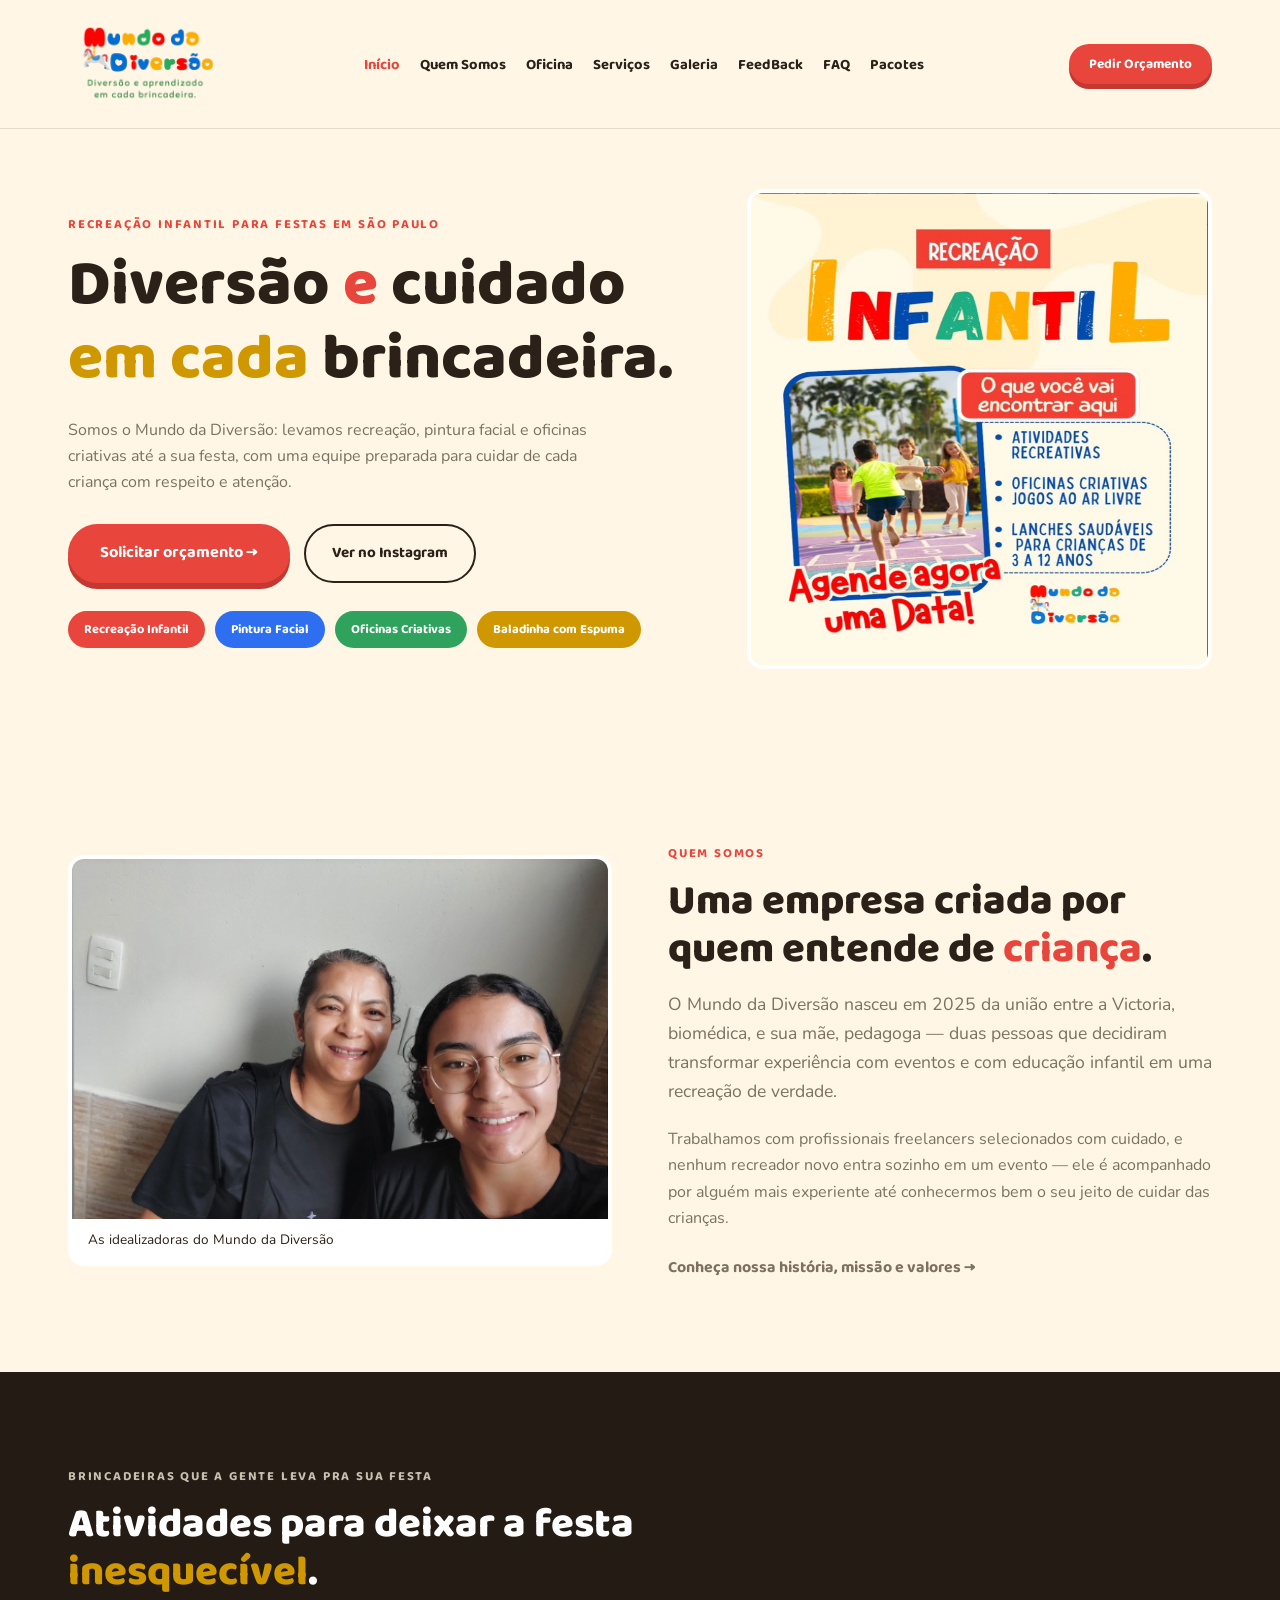
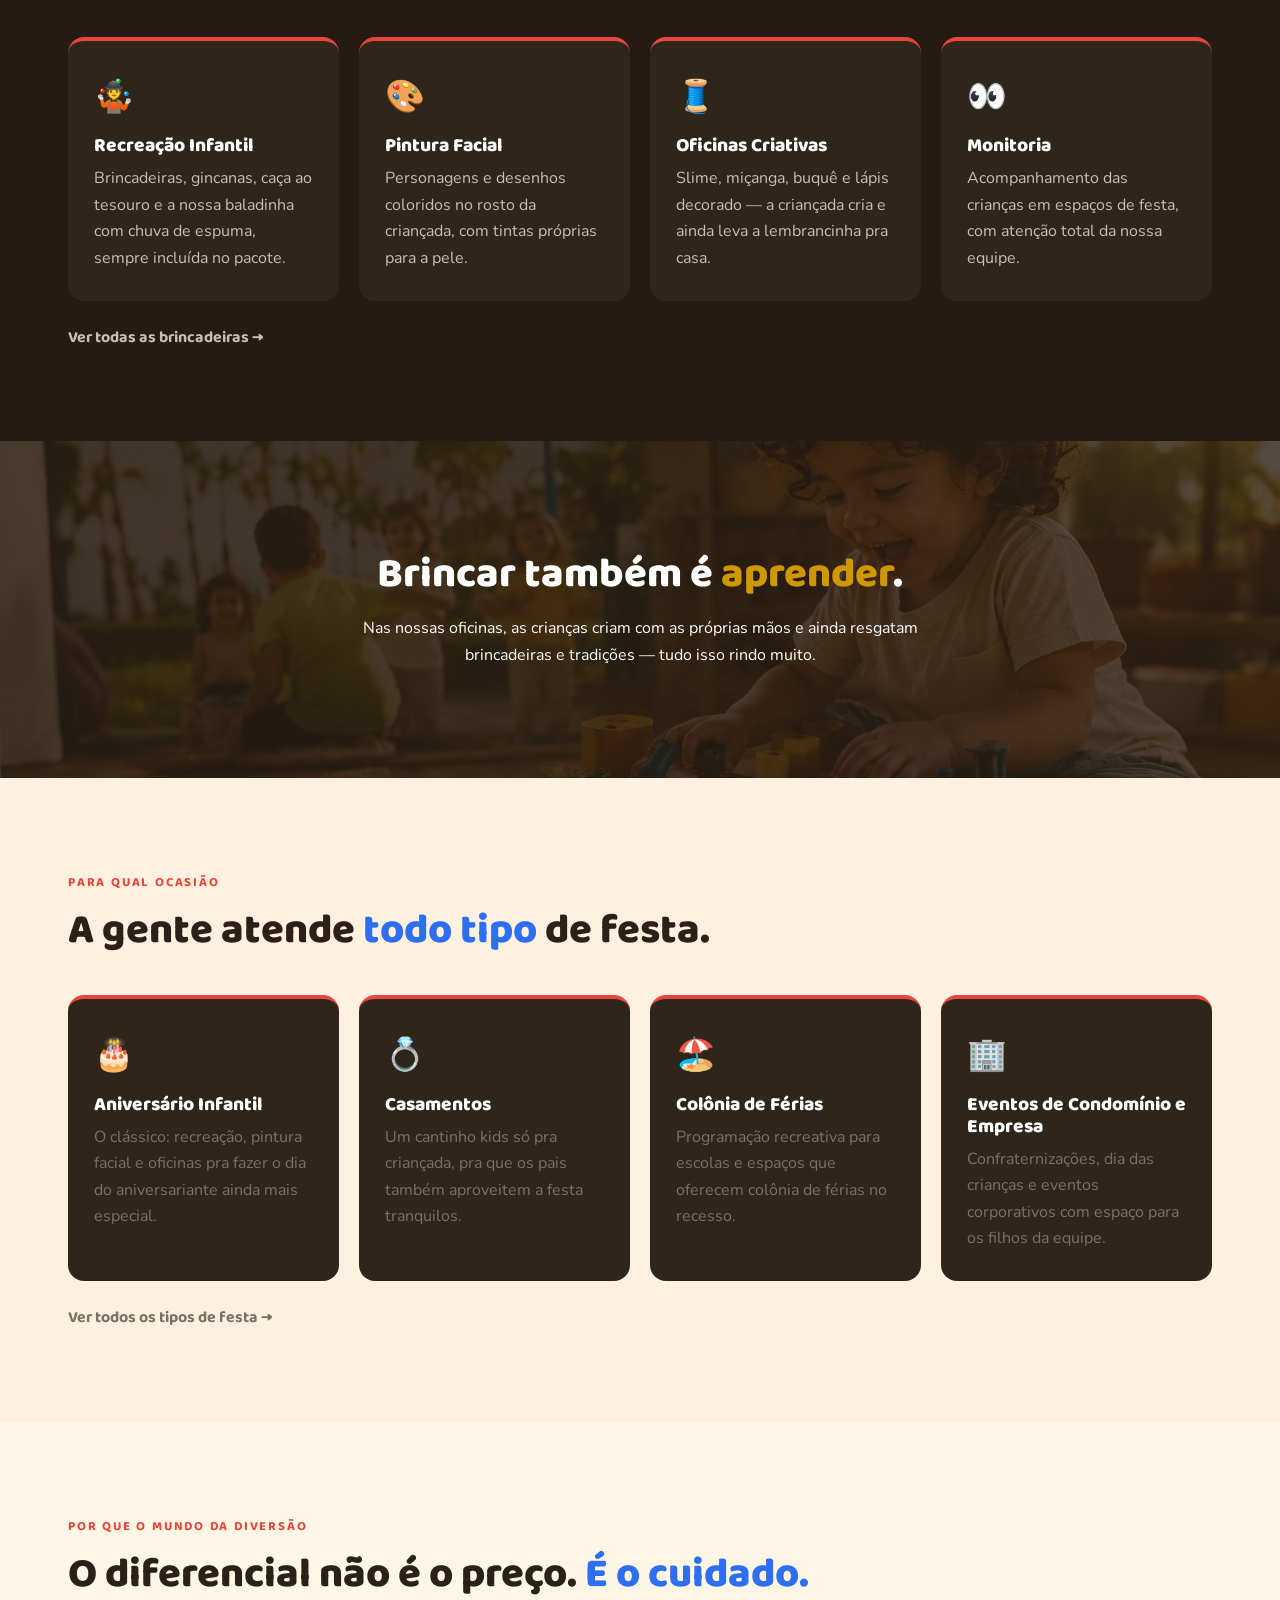
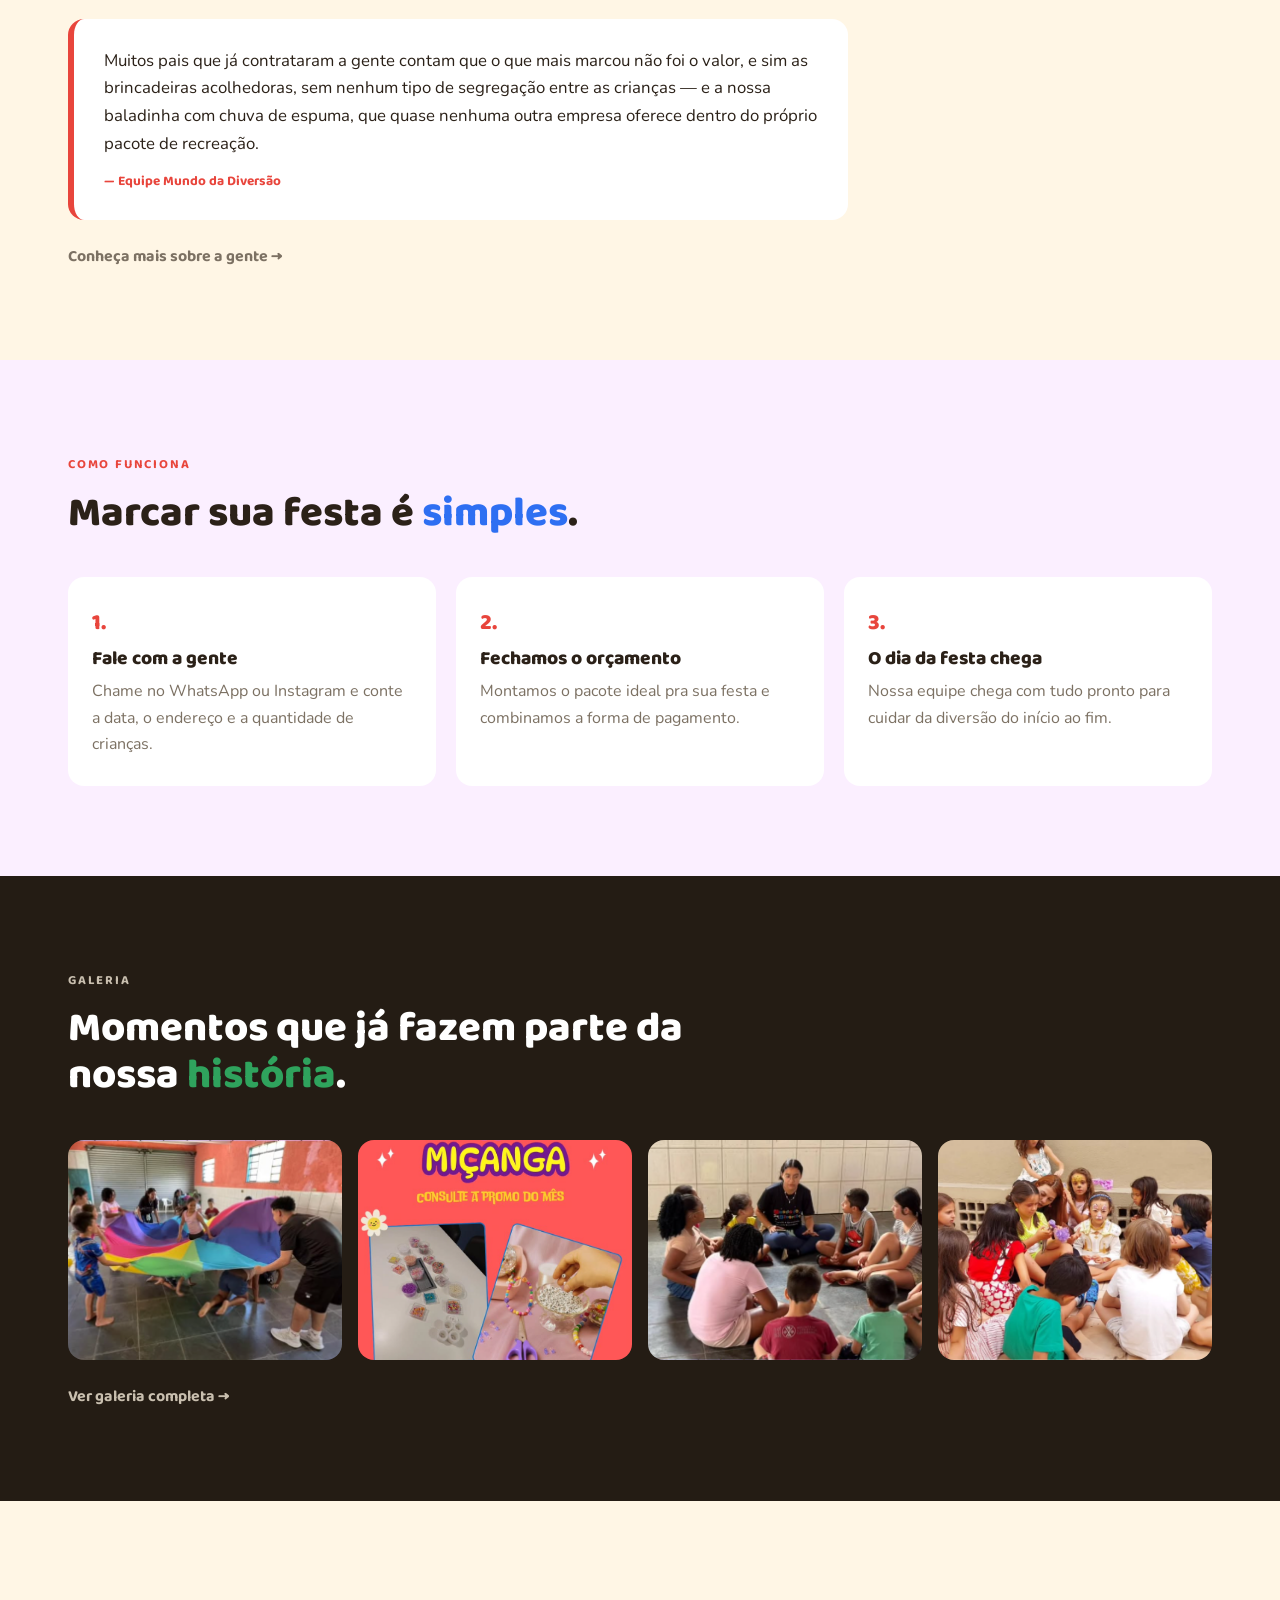
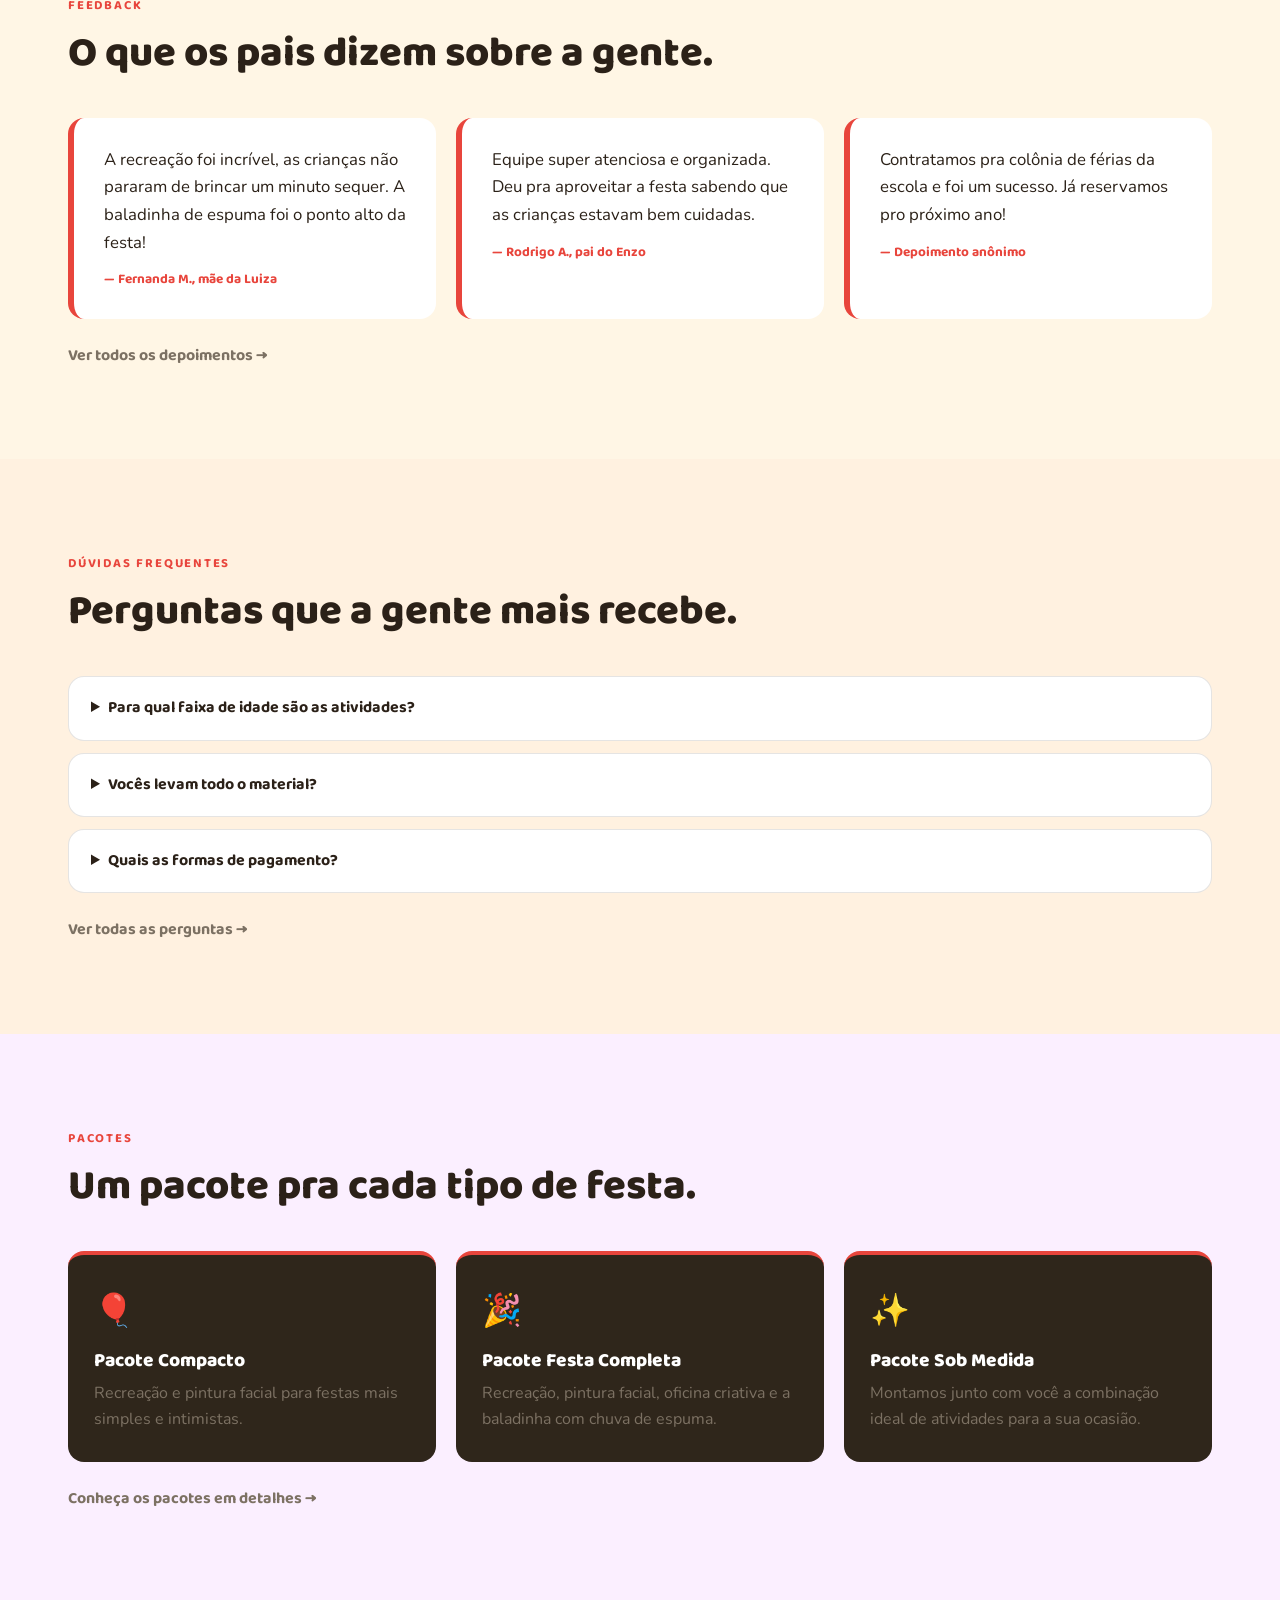
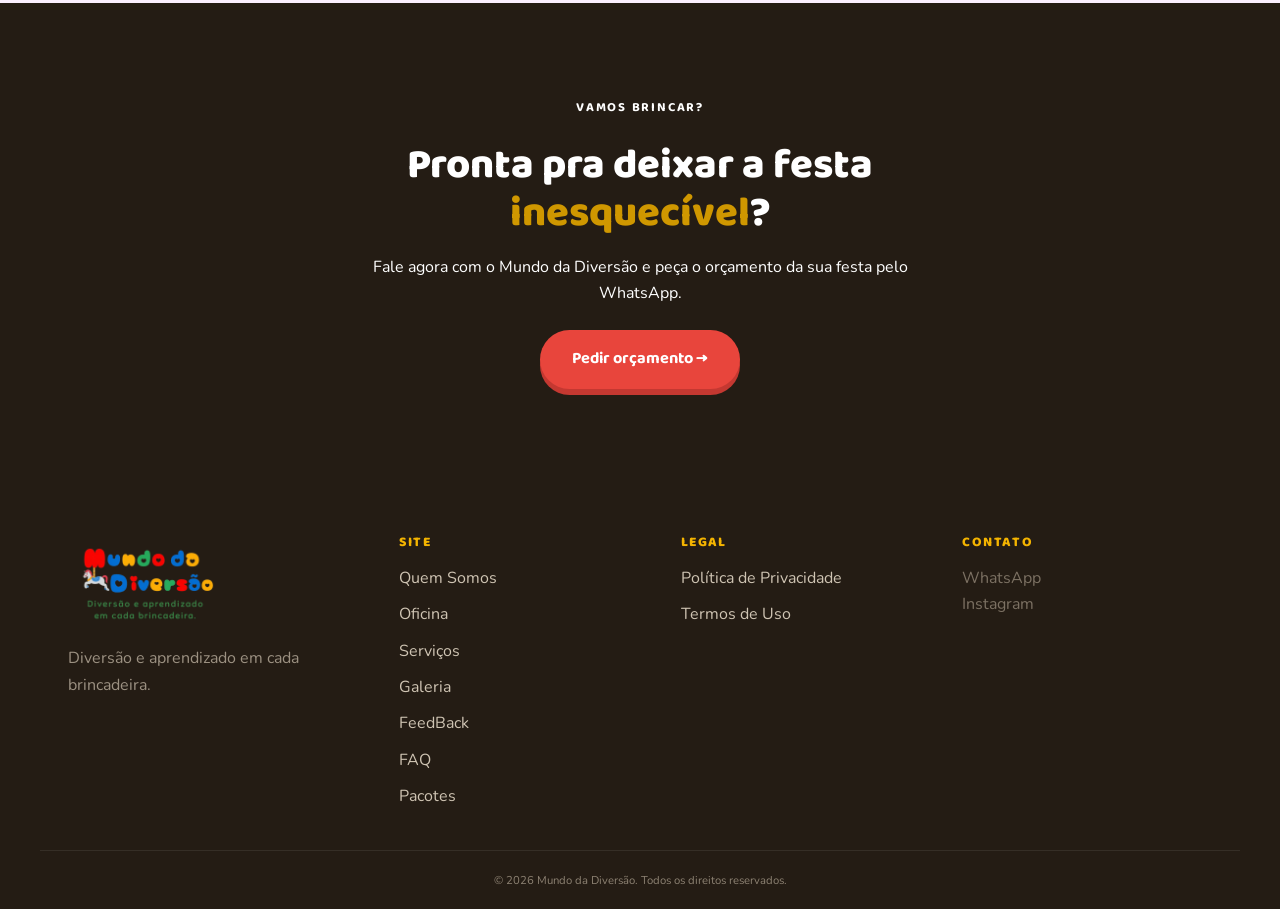
==== index.html @ 6d77d2c9 "fix: corrigir caminho do ícone no HTML" ====
<!DOCTYPE html>
<html lang="pt-BR">
<head>
  <meta charset="UTF-8">
  <meta name="viewport" content="width=device-width, initial-scale=1.0">
  <title>Mundo da Diversão</title>
  <meta name="description" content="Recreação infantil, pintura facial e oficinas criativas para festas em São Paulo. Peça um orçamento com o Mundo da Diversão.">
  <link rel="icon" type="image/png" href="assets/img/logo.png">
  <link rel="preconnect" href="https://fonts.googleapis.com">
  <link rel="preconnect" href="https://fonts.gstatic.com" crossorigin>
  <link href="https://fonts.googleapis.com/css2?family=Baloo+2:wght@600;700;800&family=Nunito:wght@400;600;700;800&display=swap" rel="stylesheet">
  <link rel="stylesheet" href="assets/css/style.css">
</head>
<body>

<a class="skip-link" href="#conteudo">Ir para o conteúdo principal</a>

<header class="header">
  <div class="container nav">
    <a href="index.html" class="logo">
      <img src="assets/img/logo.png" alt="Logo Mundo da Diversão" class="logo-img" width="150" height="54">
    </a>

    <nav class="nav-links" aria-label="Navegação principal">
      <ul>
        <li><a href="index.html" aria-current="page">Início</a></li>
        <li><a href="quem-somos.html">Quem Somos</a></li>
        <li><a href="oficina.html">Oficina</a></li>
        <li><a href="servicos.html">Serviços</a></li>
        <li><a href="galeria.html">Galeria</a></li>
        <li><a href="feedback.html">FeedBack</a></li>
        <li><a href="faq.html">FAQ</a></li>
        <li><a href="pacotes.html">Pacotes</a></li>
      </ul>
    </nav>

    <a href="https://wa.me/5511993741754?text=Oi!%20Quero%20pedir%20um%20or%C3%A7amento%20com%20o%20Mundo%20da%20Divers%C3%A3o!" class="btn btn-primary nav-cta" target="_blank" rel="noopener">Pedir Orçamento</a>
  </div>
</header>

<main id="conteudo">

  <!-- HERO -->
  <section class="hero" id="hero" aria-labelledby="hero-title">
    <div class="container hero-content">
      <div class="hero-text">
        <p class="kicker">Recreação infantil para festas em São Paulo</p>
        <h1 id="hero-title">Diversão <span class="accent-red">e</span> cuidado <span class="accent-yellow">em cada</span> brincadeira.</h1>
        <p class="hero-sub">Somos o Mundo da Diversão: levamos recreação, pintura facial e oficinas criativas até a sua festa, com uma equipe preparada para cuidar de cada criança com respeito e atenção.</p>
        <div class="hero-actions">
          <a href="https://wa.me/5511993741754?text=Oi!%20Quero%20pedir%20um%20or%C3%A7amento%20com%20o%20Mundo%20da%20Divers%C3%A3o!" class="btn btn-primary big" target="_blank" rel="noopener">Solicitar orçamento →</a>
          <a href="https://www.instagram.com/mundo.da.diversao_oficial/" class="btn btn-ghost" target="_blank" rel="noopener">Ver no Instagram</a>
        </div>
        <ul class="badge-row">
          <li class="badge badge-red">Recreação Infantil</li>
          <li class="badge badge-blue">Pintura Facial</li>
          <li class="badge badge-green">Oficinas Criativas</li>
          <li class="badge badge-yellow">Baladinha com Espuma</li>
        </ul>
      </div>
      <figure class="hero-figure">
        <img src="assets/img/recreacao-infantil.png" alt="Crianças participando de recreação infantil ao ar livre" width="480" height="480">
      </figure>
    </div>
  </section>

  <!-- QUEM SOMOS -->
  <section class="section" id="quem-somos" aria-labelledby="quemsomos-title">
    <div class="container two-col">
      <figure class="img-frame">
        <img src="assets/img/equipe.png" alt="Victoria e sua mãe, fundadoras do Mundo da Diversão" width="560" height="420">
        <figcaption>As idealizadoras do Mundo da Diversão</figcaption>
      </figure>
      <div>
        <p class="kicker">Quem somos</p>
        <h2 id="quemsomos-title">Uma empresa criada por quem entende de <span class="accent-red">criança</span>.</h2>
        <p class="lead">O Mundo da Diversão nasceu em 2025 da união entre a Victoria, biomédica, e sua mãe, pedagoga — duas pessoas que decidiram transformar experiência com eventos e com educação infantil em uma recreação de verdade.</p>
        <p>Trabalhamos com profissionais freelancers selecionados com cuidado, e nenhum recreador novo entra sozinho em um evento — ele é acompanhado por alguém mais experiente até conhecermos bem o seu jeito de cuidar das crianças.</p>
        <p class="section-more"><a href="quem-somos.html">Conheça nossa história, missão e valores →</a></p>
      </div>
    </div>
  </section>

  <!-- OFICINA -->
  <section class="section dark-section" id="oficina" aria-labelledby="oficina-title">
    <div class="container">
      <div class="section-head">
        <p class="kicker">Brincadeiras que a gente leva pra sua festa</p>
        <h2 id="oficina-title">Atividades para deixar a festa <span class="accent-yellow">inesquecível</span>.</h2>
      </div>
      <div class="services-grid">
        <article class="service-card">
          <span class="service-icon" aria-hidden="true">🤹</span>
          <h3>Recreação Infantil</h3>
          <p>Brincadeiras, gincanas, caça ao tesouro e a nossa baladinha com chuva de espuma, sempre incluída no pacote.</p>
        </article>
        <article class="service-card">
          <span class="service-icon" aria-hidden="true">🎨</span>
          <h3>Pintura Facial</h3>
          <p>Personagens e desenhos coloridos no rosto da criançada, com tintas próprias para a pele.</p>
        </article>
        <article class="service-card">
          <span class="service-icon" aria-hidden="true">🧵</span>
          <h3>Oficinas Criativas</h3>
          <p>Slime, miçanga, buquê e lápis decorado — a criançada cria e ainda leva a lembrancinha pra casa.</p>
        </article>
        <article class="service-card">
          <span class="service-icon" aria-hidden="true">👀</span>
          <h3>Monitoria</h3>
          <p>Acompanhamento das crianças em espaços de festa, com atenção total da nossa equipe.</p>
        </article>
      </div>
      <p class="section-more"><a href="oficina.html">Ver todas as brincadeiras →</a></p>
    </div>
  </section>

  <!-- BANNER -->
  <section class="banner" style="background-image:url('assets/img/crianca-brincando.png')">
    <div class="banner-overlay"></div>
    <div class="container banner-content">
      <h2>Brincar também é <span class="accent-yellow">aprender</span>.</h2>
      <p>Nas nossas oficinas, as crianças criam com as próprias mãos e ainda resgatam brincadeiras e tradições — tudo isso rindo muito.</p>
    </div>
  </section>

  <!-- SERVIÇOS (tipos de festa) -->
  <section class="section tint-orange" id="servicos" aria-labelledby="servicos-title">
    <div class="container">
      <div class="section-head">
        <p class="kicker">Para qual ocasião</p>
        <h2 id="servicos-title">A gente atende <span class="accent-blue">todo tipo</span> de festa.</h2>
      </div>
      <div class="services-grid">
        <article class="service-card">
          <span class="service-icon" aria-hidden="true">🎂</span>
          <h3>Aniversário Infantil</h3>
          <p>O clássico: recreação, pintura facial e oficinas pra fazer o dia do aniversariante ainda mais especial.</p>
        </article>
        <article class="service-card">
          <span class="service-icon" aria-hidden="true">💍</span>
          <h3>Casamentos</h3>
          <p>Um cantinho kids só pra criançada, pra que os pais também aproveitem a festa tranquilos.</p>
        </article>
        <article class="service-card">
          <span class="service-icon" aria-hidden="true">🏖️</span>
          <h3>Colônia de Férias</h3>
          <p>Programação recreativa para escolas e espaços que oferecem colônia de férias no recesso.</p>
        </article>
        <article class="service-card">
          <span class="service-icon" aria-hidden="true">🏢</span>
          <h3>Eventos de Condomínio e Empresa</h3>
          <p>Confraternizações, dia das crianças e eventos corporativos com espaço para os filhos da equipe.</p>
        </article>
      </div>
      <p class="section-more"><a href="servicos.html">Ver todos os tipos de festa →</a></p>
    </div>
  </section>

  <!-- DIFERENCIAIS -->
  <section class="section" id="diferenciais" aria-labelledby="dif-title">
    <div class="container">
      <p class="kicker">Por que o Mundo da Diversão</p>
      <h2 id="dif-title">O diferencial não é o preço. <span class="accent-blue">É o cuidado.</span></h2>
      <blockquote>
        <p>Muitos pais que já contrataram a gente contam que o que mais marcou não foi o valor, e sim as brincadeiras acolhedoras, sem nenhum tipo de segregação entre as crianças — e a nossa baladinha com chuva de espuma, que quase nenhuma outra empresa oferece dentro do próprio pacote de recreação.</p>
        <footer>— Equipe Mundo da Diversão</footer>
      </blockquote>
      <p class="section-more"><a href="quem-somos.html">Conheça mais sobre a gente →</a></p>
    </div>
  </section>

  <!-- COMO FUNCIONA -->
  <section class="section tint-purple" id="como-funciona" aria-labelledby="processo-title">
    <div class="container">
      <div class="section-head">
        <p class="kicker">Como funciona</p>
        <h2 id="processo-title">Marcar sua festa é <span class="accent-blue">simples</span>.</h2>
      </div>
      <ol class="process">
        <li>
          <span class="step-num" aria-hidden="true">1.</span>
          <h3>Fale com a gente</h3>
          <p>Chame no WhatsApp ou Instagram e conte a data, o endereço e a quantidade de crianças.</p>
        </li>
        <li>
          <span class="step-num" aria-hidden="true">2.</span>
          <h3>Fechamos o orçamento</h3>
          <p>Montamos o pacote ideal pra sua festa e combinamos a forma de pagamento.</p>
        </li>
        <li>
          <span class="step-num" aria-hidden="true">3.</span>
          <h3>O dia da festa chega</h3>
          <p>Nossa equipe chega com tudo pronto para cuidar da diversão do início ao fim.</p>
        </li>
      </ol>
    </div>
  </section>

  <!-- GALERIA -->
  <section class="section dark-section" id="galeria" aria-labelledby="galeria-title">
    <div class="container">
      <div class="section-head">
        <p class="kicker">Galeria</p>
        <h2 id="galeria-title">Momentos que já fazem parte da nossa <span class="accent-green">história</span>.</h2>
      </div>
      <div class="gallery-grid">
        <figure>
          <img src="assets/img/recreador-paraquedas.png" alt="Crianças brincando com paraquedas colorido" width="360" height="260">
        </figure>
        <figure>
          <img src="assets/img/oficina-micanga.png" alt="Crianças participando da oficina de miçanga" width="360" height="260">
        </figure>
        <figure>
          <img src="assets/img/recreador-conversa.png" alt="Crianças conversando com a recreadora" width="360" height="260">
        </figure>
        <figure>
          <img src="assets/img/recreador-pintura-facial.png" alt="Crianças fazendo pinturas faciais" width="360" height="260">
        </figure>
      </div>
      <p class="section-more"><a href="galeria.html">Ver galeria completa →</a></p>
    </div>
  </section>

  <!-- FEEDBACK -->
  <section class="section" id="feedback" aria-labelledby="feedback-title">
    <div class="container">
      <div class="section-head">
        <p class="kicker">FeedBack</p>
        <h2 id="feedback-title">O que os pais dizem sobre a gente.</h2>
      </div>
      <div class="testimonials-grid">
        <blockquote>
          <p>A recreação foi incrível, as crianças não pararam de brincar um minuto sequer. A baladinha de espuma foi o ponto alto da festa!</p>
          <footer>— Fernanda M., mãe da Luiza</footer>
        </blockquote>
        <blockquote>
          <p>Equipe super atenciosa e organizada. Deu pra aproveitar a festa sabendo que as crianças estavam bem cuidadas.</p>
          <footer>— Rodrigo A., pai do Enzo</footer>
        </blockquote>
        <blockquote>
          <p>Contratamos pra colônia de férias da escola e foi um sucesso. Já reservamos pro próximo ano!</p>
          <footer>— Depoimento anônimo</footer>
        </blockquote>
      </div>
      <p class="section-more"><a href="feedback.html">Ver todos os depoimentos →</a></p>
    </div>
  </section>

  <!-- FAQ -->
  <section class="section tint-orange" id="faq" aria-labelledby="faq-title">
    <div class="container">
      <div class="section-head">
        <p class="kicker">Dúvidas frequentes</p>
        <h2 id="faq-title">Perguntas que a gente mais recebe.</h2>
      </div>
      <div class="faq-list">
        <details class="faq-item">
          <summary>Para qual faixa de idade são as atividades?</summary>
          <p>Nossas brincadeiras são pensadas para crianças de 3 a 12 anos, e adaptamos a dinâmica conforme a idade da turma.</p>
        </details>
        <details class="faq-item">
          <summary>Vocês levam todo o material?</summary>
          <p>Sim! Levamos todo o material das oficinas, dos jogos e as tintas próprias para pintura facial.</p>
        </details>
        <details class="faq-item">
          <summary>Quais as formas de pagamento?</summary>
          <p>Aceitamos pagamento à vista, com 5% de desconto, ou parcelado em até duas vezes sem juros.</p>
        </details>
      </div>
      <p class="section-more"><a href="faq.html">Ver todas as perguntas →</a></p>
    </div>
  </section>

  <!-- PACOTES -->
  <section class="section tint-purple" id="pacotes" aria-labelledby="pacotes-title">
    <div class="container">
      <div class="section-head">
        <p class="kicker">Pacotes</p>
        <h2 id="pacotes-title">Um pacote pra cada tipo de festa.</h2>
      </div>
      <div class="services-grid">
        <article class="service-card">
          <span class="service-icon" aria-hidden="true">🎈</span>
          <h3>Pacote Compacto</h3>
          <p>Recreação e pintura facial para festas mais simples e intimistas.</p>
        </article>
        <article class="service-card">
          <span class="service-icon" aria-hidden="true">🎉</span>
          <h3>Pacote Festa Completa</h3>
          <p>Recreação, pintura facial, oficina criativa e a baladinha com chuva de espuma.</p>
        </article>
        <article class="service-card">
          <span class="service-icon" aria-hidden="true">✨</span>
          <h3>Pacote Sob Medida</h3>
          <p>Montamos junto com você a combinação ideal de atividades para a sua ocasião.</p>
        </article>
      </div>
      <p class="section-more"><a href="pacotes.html">Conheça os pacotes em detalhes →</a></p>
    </div>
  </section>

  <!-- CTA -->
  <section class="cta" aria-labelledby="cta-title">
    <div class="container cta-content">
      <p class="kicker">Vamos brincar?</p>
      <h2 id="cta-title">Pronta pra deixar a festa <span class="accent-yellow">inesquecível</span>?</h2>
      <p>Fale agora com o Mundo da Diversão e peça o orçamento da sua festa pelo WhatsApp.</p>
      <a href="https://wa.me/5511993741754?text=Oi!%20Quero%20pedir%20um%20or%C3%A7amento%20com%20o%20Mundo%20da%20Divers%C3%A3o!" class="btn btn-primary big" target="_blank" rel="noopener">Pedir orçamento →</a>
    </div>
  </section>

</main>

<footer class="footer">
  <div class="container footer-grid">
    <div class="footer-brand">
      <a href="index.html" class="logo">
        <img src="assets/img/logo.png" alt="Mundo da Diversão" class="logo-img" width="150" height="50">
      </a>
      <p>Diversão e aprendizado em cada brincadeira.</p>
    </div>

    <nav class="footer-nav" aria-label="Navegação do rodapé">
      <h3>Site</h3>
      <ul>
        <li><a href="quem-somos.html">Quem Somos</a></li>
        <li><a href="oficina.html">Oficina</a></li>
        <li><a href="servicos.html">Serviços</a></li>
        <li><a href="galeria.html">Galeria</a></li>
        <li><a href="feedback.html">FeedBack</a></li>
        <li><a href="faq.html">FAQ</a></li>
        <li><a href="pacotes.html">Pacotes</a></li>
      </ul>
    </nav>

    <nav class="footer-nav" aria-label="Políticas">
      <h3>Legal</h3>
      <ul>
        <li><a href="privacidade.html">Política de Privacidade</a></li>
        <li><a href="termos.html">Termos de Uso</a></li>
      </ul>
    </nav>

    <div class="footer-contact">
      <h3>Contato</h3>
      <p><a href="https://wa.me/5511993741754" target="_blank" rel="noopener">WhatsApp</a></p>
      <p><a href="https://www.instagram.com/mundo.da.diversao_oficial/" target="_blank" rel="noopener">Instagram</a></p>
    </div>
  </div>

  <div class="container footer-bottom">
    <small>&copy; 2026 Mundo da Diversão. Todos os direitos reservados.</small>
  </div>
</footer>

</body>
</html>
---- assets/css/style.css ----
/* =========================================================
   MUNDO DA DIVERSÃO — CSS PRINCIPAL (usado pelas 10 páginas)
   Sumário:
   1. Reset & Base
   2. Variáveis
   3. Tipografia
   4. Layout (container, seções, kicker)
   5. Botões
   6. Header & Navegação
   7. Hero
   8. Componentes de conteúdo (cards, lista, citação, faq, contato)
   9. Footer
   10. Responsivo
   ========================================================= */

/* 1. RESET & BASE */
*, *::before, *::after { box-sizing: border-box; margin: 0; padding: 0; }

body {
  background: var(--cream);
  color: var(--ink);
  font-family: 'Nunito', system-ui, sans-serif;
  line-height: 1.65;
}
img { max-width: 100%; display: block; }
a { color: inherit; text-decoration: none; }
ul, ol { list-style: none; }

@media (prefers-reduced-motion: reduce) {
  * { transition: none !important; }
}

/* 2. VARIÁVEIS */
:root {
  --cream: #FFF6E5;
  --white: #FFFFFF;
  --ink: #2B2118;
  --muted: #7C7163;
  --line: rgba(43, 33, 24, .12);

  --red: #E8453C;
  --red-dark: #C43831;
  --blue: #2E6FF2;
  --green: #2FA35D;
  --yellow: #F4B400;
  --yellow-dark: #CF9700;

  --dark: #241C14;
  --dark-2: #2F261B;

  --radius: 16px;
}

/* 3. TIPOGRAFIA */
h1, h2, h3 {
  font-family: 'Baloo 2', sans-serif;
  font-weight: 800;
  line-height: 1.15;
  color: var(--ink);
}
h1 { font-size: clamp(2.4rem, 5.6vw, 4rem); margin-bottom: 20px; }
h2 { font-size: clamp(1.9rem, 4vw, 2.6rem); margin-bottom: 16px; }
h3 { font-size: 1.2rem; margin-bottom: 8px; }
p { color: var(--muted); }
.lead { font-size: 1.1rem; max-width: 54ch; margin-bottom: 20px; }

.dark-section h2, .dark-section h3 { color: var(--white); }
.dark-section p { color: #C9BFAF; }

.accent-red { color: var(--red); }
.accent-blue { color: var(--blue); }
.accent-green { color: var(--green); }
.accent-yellow { color: var(--yellow-dark); }

/* 4. LAYOUT */
.container { max-width: 1200px; margin: 0 auto; padding: 0 28px; }
.section { padding: 90px 0; }
.dark-section { background: var(--dark); }
.tint-orange { background: #FFF1E0; }
.tint-purple { background: #FBEFFF; }

.kicker {
  display: inline-block;
  font-family: 'Baloo 2', sans-serif;
  font-weight: 700;
  font-size: .8rem;
  letter-spacing: .14em;
  text-transform: uppercase;
  color: var(--red);
  margin-bottom: 14px;
}
.section-head { max-width: 680px; margin-bottom: 40px; }
.section-more { margin-top: 24px; font-family: 'Baloo 2', sans-serif; font-weight: 700; }
.section-more a:hover { color: var(--red); }

.two-col {
  display: grid;
  grid-template-columns: 1fr 1fr;
  gap: 56px;
  align-items: center;
}
.two-col.reverse .img-frame { order: 2; }

.img-frame { border-radius: var(--radius); overflow: hidden; border: 4px solid var(--white); }
.img-frame img { width: 100%; height: 360px; object-fit: cover; }
.img-frame figcaption { padding: 10px 16px; font-size: .85rem; background: var(--white); }

/* skip link e foco (acessibilidade) */
.skip-link {
  position: absolute;
  left: -999px;
  background: var(--red);
  color: var(--white);
  padding: 12px 20px;
  font-weight: 700;
}
.skip-link:focus { left: 0; top: 0; }
a:focus-visible, button:focus-visible, summary:focus-visible {
  outline: 3px solid var(--blue);
  outline-offset: 2px;
}

/* 5. BOTÕES */
.btn {
  display: inline-flex;
  align-items: center;
  gap: 8px;
  padding: 13px 26px;
  border-radius: 100px;
  font-family: 'Baloo 2', sans-serif;
  font-weight: 700;
  font-size: .95rem;
  border: none;
  cursor: pointer;
}
.btn-primary { background: var(--red); color: var(--white); box-shadow: 0 6px 0 0 var(--red-dark); }
.btn-primary:hover { box-shadow: 0 8px 0 0 var(--red-dark); }
.btn-ghost { background: transparent; color: var(--ink); border: 2px solid var(--ink); }
.btn-ghost:hover { border-color: var(--blue); color: var(--blue); }
.btn.big { padding: 16px 32px; font-size: 1.02rem; }

/* 6. HEADER & NAVEGAÇÃO */
.header {
  position: sticky;
  top: 0;
  z-index: 50;
  background: var(--cream);
  border-bottom: 1px solid var(--line);
}
.nav {
  display: flex;
  flex-wrap: wrap;
  align-items: center;
  justify-content: space-between;
  gap: 16px;
  padding: 14px 28px;
}
.logo-img { height: 100px; }
.nav-links ul { display: flex; flex-wrap: wrap; gap: 20px; }
.nav-links a { font-family: 'Baloo 2', sans-serif; font-weight: 700; font-size: .92rem; }
.nav-links a:hover, .nav-links a[aria-current="page"] { color: var(--red); }
.nav-cta { padding: 9px 20px; font-size: .85rem; box-shadow: 0 5px 0 0 var(--red-dark); }

/* 7. HERO */
.hero { padding: 60px 0 80px; }
.hero-content {
  display: grid;
  grid-template-columns: 1.15fr .85fr;
  align-items: center;
  gap: 50px;
}
.hero-sub { max-width: 520px; margin-bottom: 28px; }
.hero-actions { display: flex; flex-wrap: wrap; gap: 14px; margin-bottom: 28px; }
.badge-row { display: flex; flex-wrap: wrap; gap: 10px; }
.badge {
  padding: 8px 16px;
  border-radius: 100px;
  font-family: 'Baloo 2', sans-serif;
  font-weight: 700;
  font-size: .8rem;
  color: var(--white);
}
.badge-red { background: var(--red); }
.badge-blue { background: var(--blue); }
.badge-green { background: var(--green); }
.badge-yellow { background: var(--yellow-dark); }
.hero-figure img { border-radius: var(--radius); border: 4px solid var(--white); }

/* 8. COMPONENTES DE CONTEÚDO */

/* cards de serviço */
.services-grid {
  display: grid;
  grid-template-columns: repeat(auto-fit, minmax(220px, 1fr));
  gap: 20px;
}
.service-card h3 {
   color: var(--white); 
  }
.service-card {
  background: var(--dark-2);
  border-top: 4px solid var(--red);
  border-radius: var(--radius);
  padding: 30px 26px;
}
.service-icon { font-size: 2rem; display: block; margin-bottom: 12px; }

/* banner com imagem de fundo */
.banner {
  position: relative;
  padding: 110px 0;
  background-size: cover;
  background-position: center;
  text-align: center;
}
.banner-overlay { position: absolute; top: 0; right: 0; bottom: 0; left: 0; background: rgba(36, 28, 20, .78); }
.banner-content { position: relative; z-index: 1; max-width: 700px; margin: 0 auto; }
.banner-content h2, .banner-content p { color: var(--white); }

/* citação (diferenciais e depoimentos) */
.testimonials-grid {
  display: grid;
  grid-template-columns: repeat(auto-fit, minmax(240px, 1fr));
  gap: 20px;
}
.testimonials-grid blockquote { margin-top: 0; height: 100%; }
blockquote {
  background: var(--white);
  border-left: 6px solid var(--red);
  border-radius: var(--radius);
  padding: 28px 30px;
  margin-top: 20px;
  max-width: 780px;
}
blockquote p { color: var(--ink); font-size: 1.05rem; }
blockquote footer {
  margin-top: 12px;
  font-family: 'Baloo 2', sans-serif;
  font-weight: 700;
  font-size: .85rem;
  color: var(--red);
}

/* lista numerada (como funciona) */
.process {
  display: grid;
  grid-template-columns: repeat(3, 1fr);
  gap: 20px;
}
.process li { background: var(--white); border-radius: var(--radius); padding: 28px 24px; }
.step-num {
  display: block;
  font-family: 'Baloo 2', sans-serif;
  font-weight: 800;
  font-size: 1.4rem;
  color: var(--red);
  margin-bottom: 6px;
}

/* galeria */
.gallery-grid {
  display: grid;
  grid-template-columns: repeat(auto-fit, minmax(220px, 1fr));
  gap: 16px;
}
.gallery-grid img { width: 100%; height: 220px; object-fit: cover; border-radius: var(--radius); }

/* faq (accordion nativo, sem JS) */
.faq-list { display: flex; flex-direction: column; gap: 12px; }
.faq-item { background: var(--white); border-radius: var(--radius); border: 1px solid var(--line); overflow: hidden; }
.faq-item summary { padding: 18px 22px; cursor: pointer; font-family: 'Baloo 2', sans-serif; font-weight: 700; }
.faq-item[open] summary { color: var(--red); }
.faq-item p { padding: 0 22px 18px; }

/* cta */
.cta { background: var(--dark); padding: 90px 0; text-align: center; }
.cta-content { max-width: 640px; margin: 0 auto; }
.cta-content h2, .cta-content p { color: var(--white); }
.cta-content p { margin-bottom: 24px; }

/* contato */
address { font-style: normal; margin: 16px 0; }
address p { margin-bottom: 10px; color: var(--ink); }
address strong { font-family: 'Baloo 2', sans-serif; color: var(--red); margin-right: 6px; }

/* 9. FOOTER */
.footer { background: var(--dark); color: #CFC4B3; padding: 56px 0 0; }
.footer-grid { display: grid; grid-template-columns: 1.2fr 1fr 1fr 1fr; gap: 32px; padding-bottom: 40px; }
.footer h3 { color: var(--yellow); font-size: .85rem; text-transform: uppercase; letter-spacing: .1em; margin-bottom: 14px; }
.footer-brand p { color: #9C9182; margin-top: 10px; max-width: 260px; }
.footer-nav ul, .footer-contact p { display: flex; flex-direction: column; gap: 10px; }
.footer-nav a:hover, .footer-contact a:hover { color: var(--yellow); }
.footer-bottom {
  border-top: 1px solid rgba(255, 255, 255, .08);
  padding: 18px 0;
  text-align: center;
  font-size: .85rem;
  color: #8D8273;
}

/* 10. RESPONSIVO */
@media (max-width: 768px) {
  .hero-content { grid-template-columns: 1fr; }
  .hero-figure { order: -1; max-width: 380px; margin: 0 auto; }
  .two-col, .two-col.reverse { grid-template-columns: 1fr; }
  .two-col.reverse .img-frame { order: 0; }
  .process { grid-template-columns: 1fr; }
  .services-grid { grid-template-columns: 1fr 1fr; }
  .footer-grid { grid-template-columns: 1fr 1fr; }
  .section { padding: 60px 0; }
}

@media (max-width: 480px) {
  .container { padding: 0 20px; }
  .hero-actions { flex-direction: column; align-items: stretch; }
  .hero-actions .btn { justify-content: center; }
  .services-grid { grid-template-columns: 1fr; }
  .img-frame img { height: 240px; }
  .footer-grid { grid-template-columns: 1fr; }
}
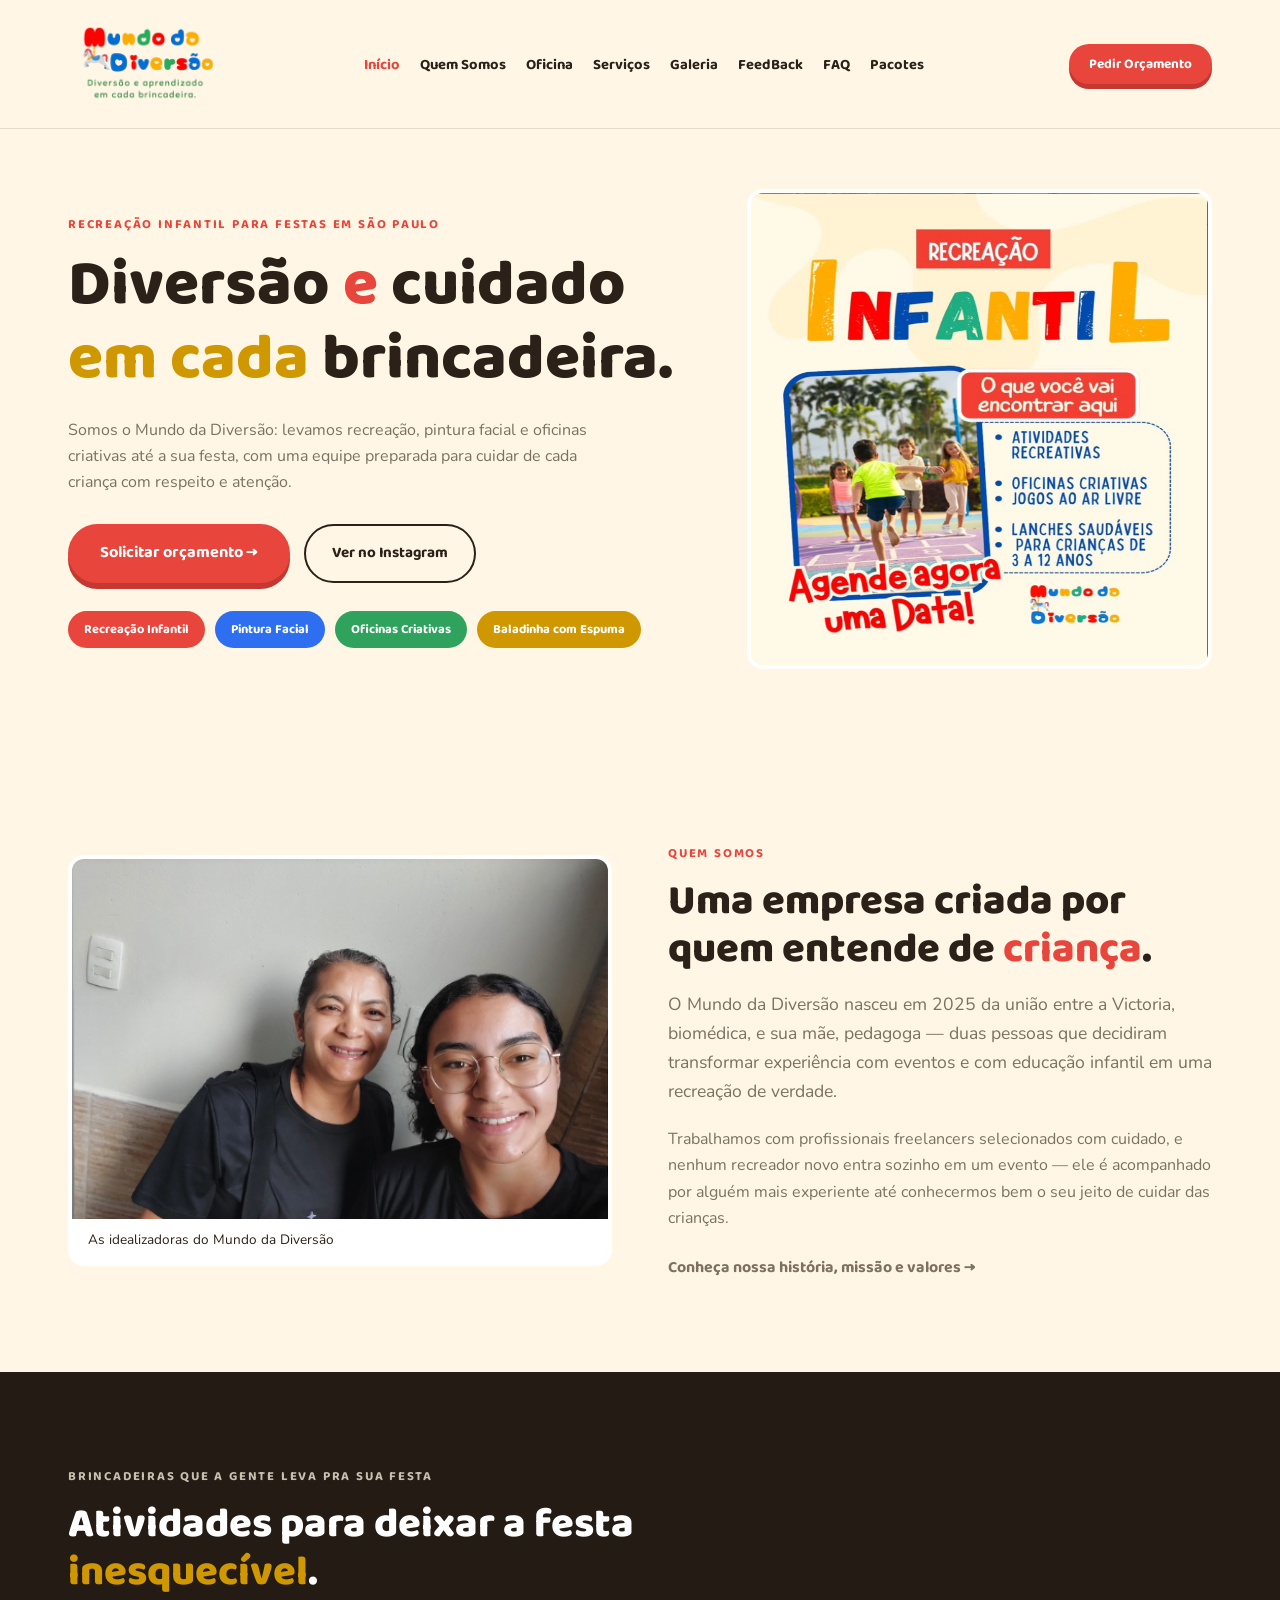
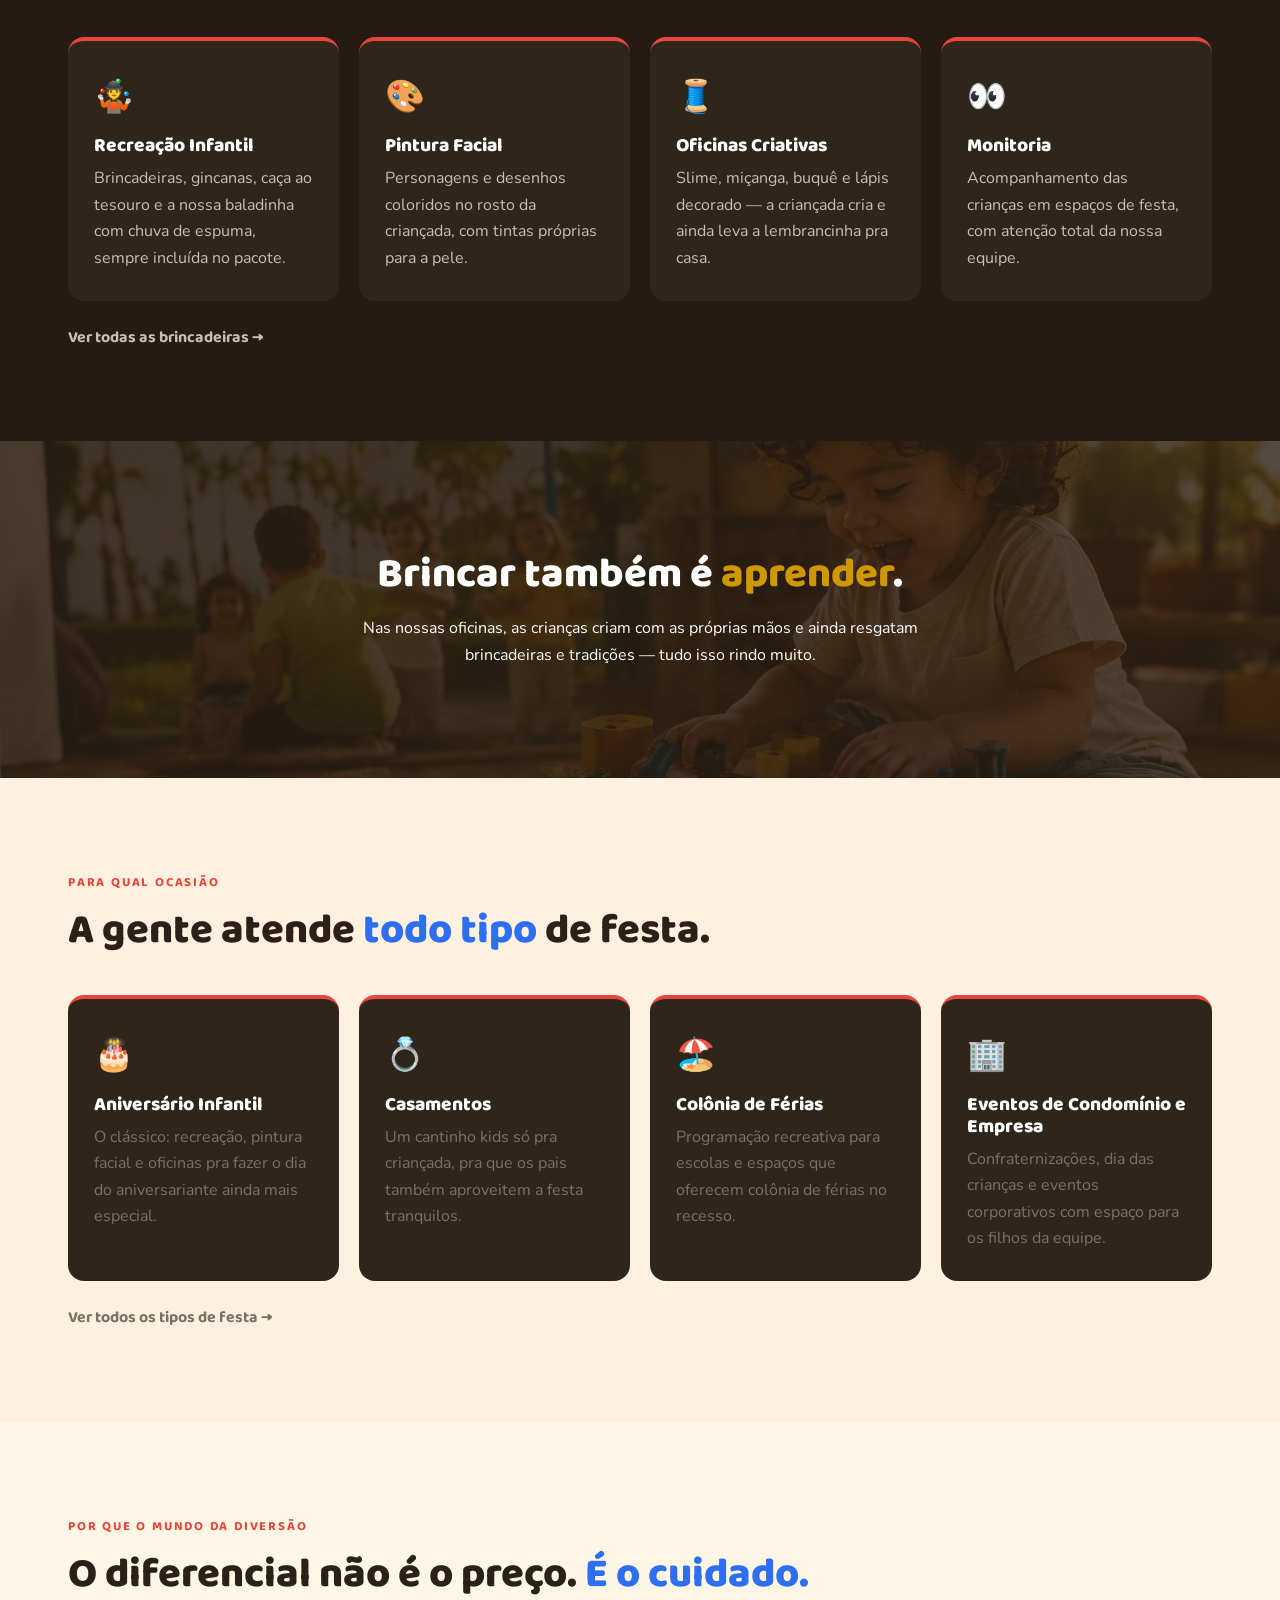
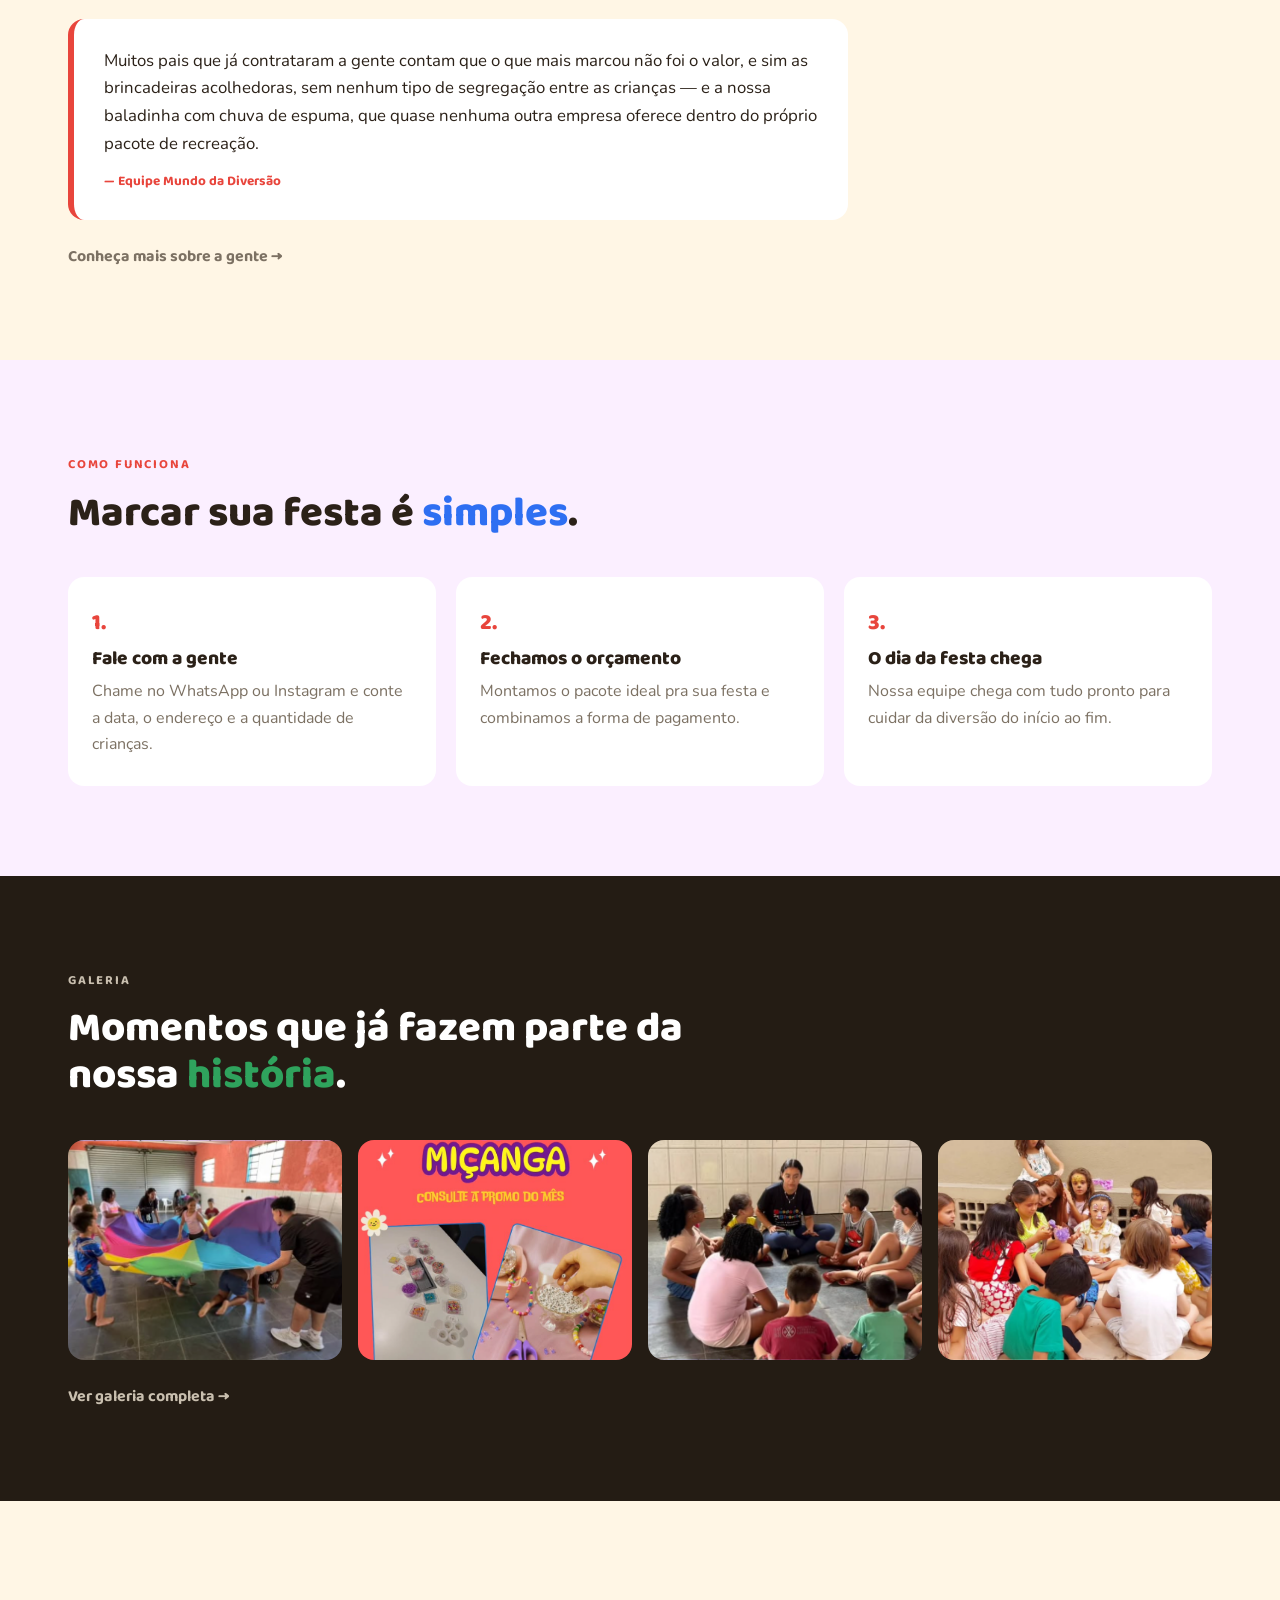
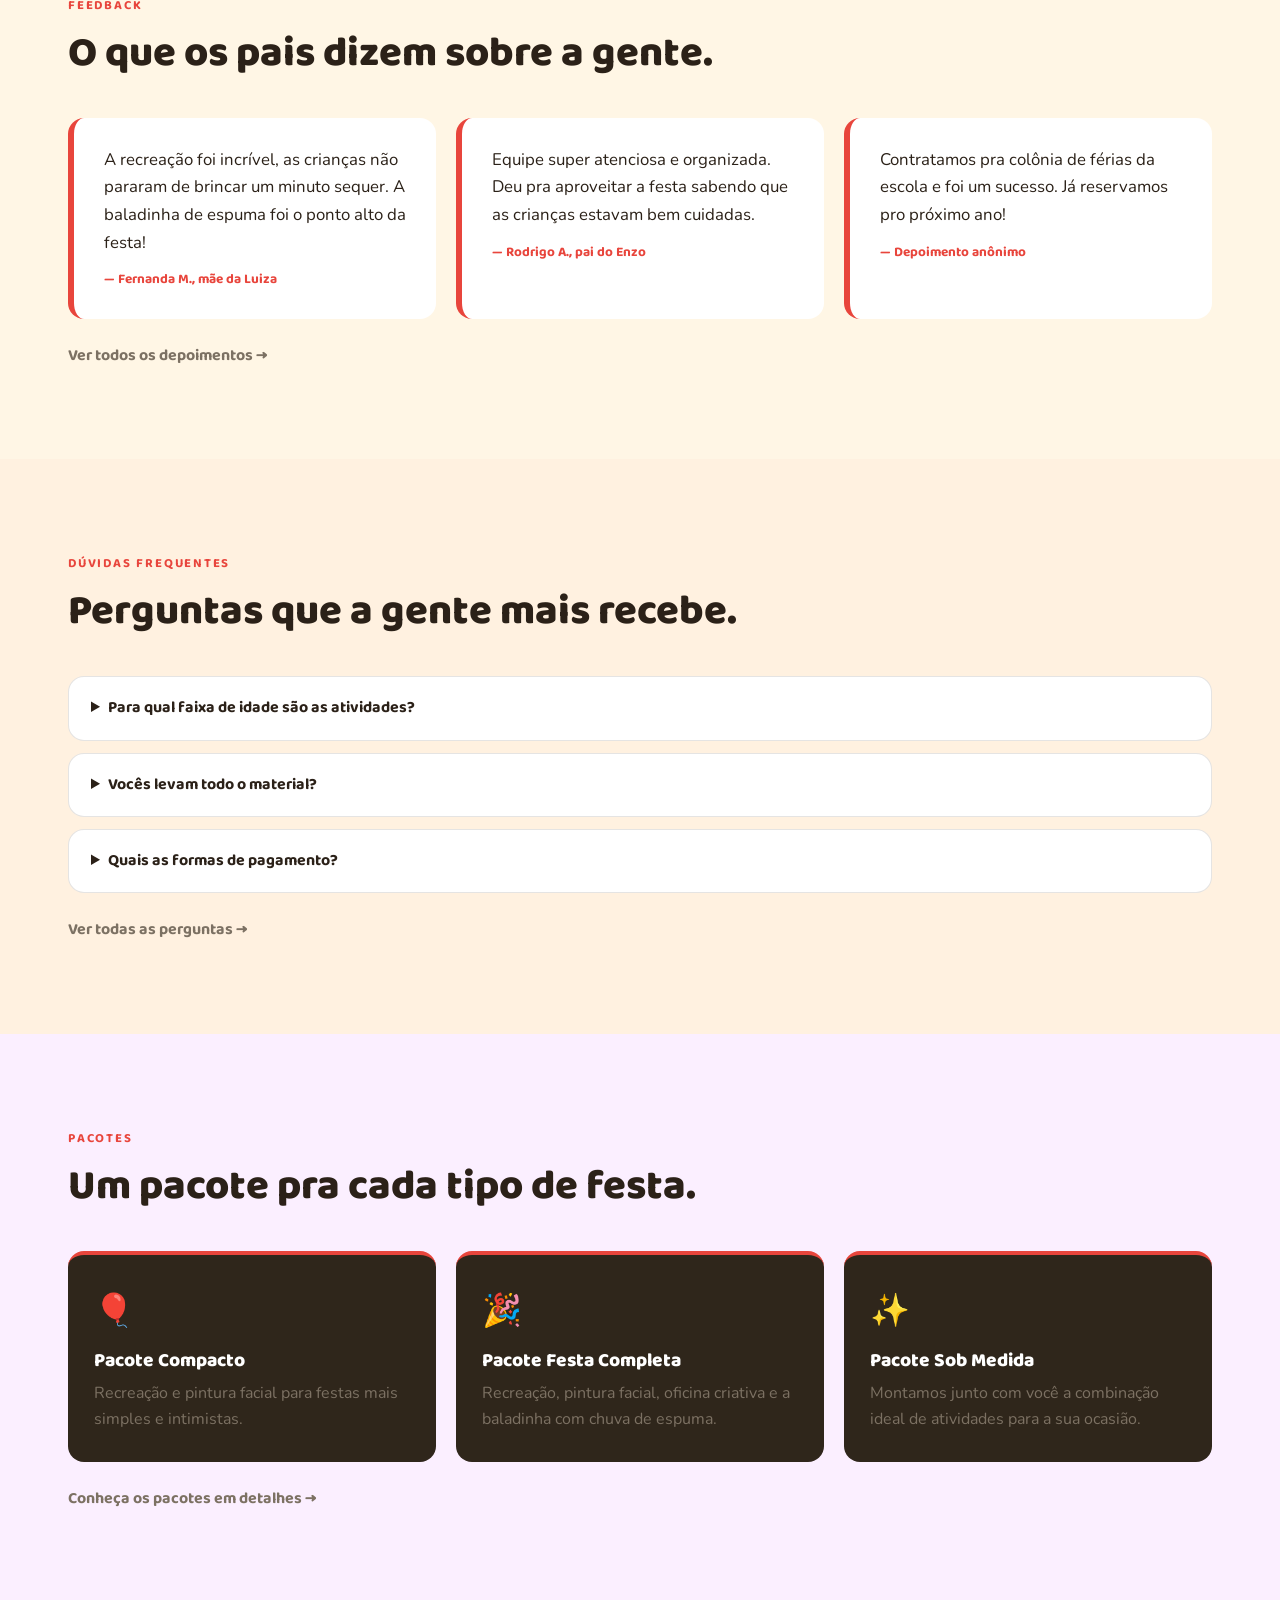
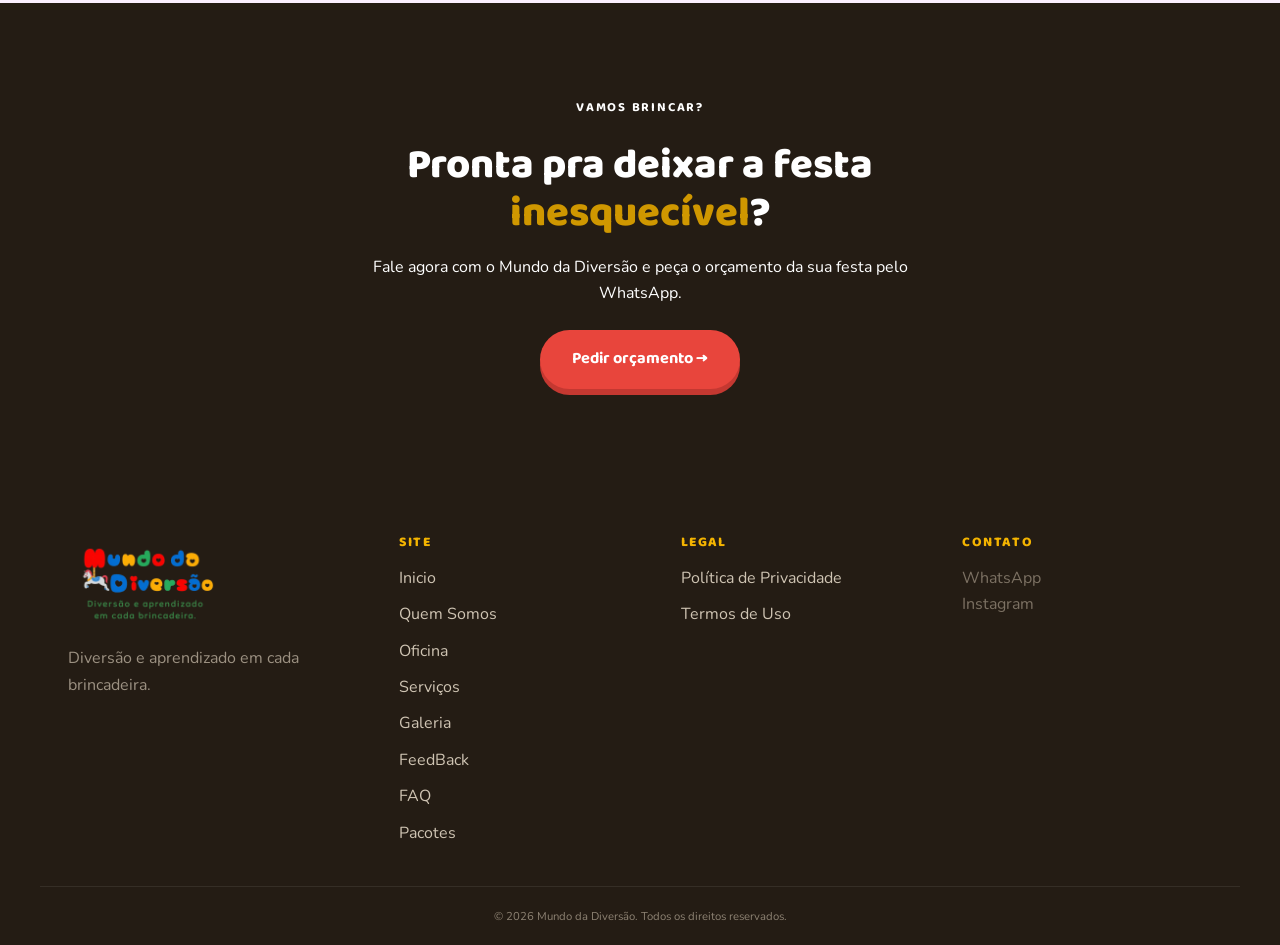
==== commit 6533e8a9: "add: Criando e configurando a navbar e o footer das outras 9 paginas. também adicionando icones em S" ====
--- a/index.html
+++ b/index.html
@@ -24,13 +24,13 @@
     <nav class="nav-links" aria-label="Navegação principal">
       <ul>
         <li><a href="index.html" aria-current="page">Início</a></li>
-        <li><a href="quem-somos.html">Quem Somos</a></li>
-        <li><a href="oficina.html">Oficina</a></li>
-        <li><a href="servicos.html">Serviços</a></li>
-        <li><a href="galeria.html">Galeria</a></li>
-        <li><a href="feedback.html">FeedBack</a></li>
-        <li><a href="faq.html">FAQ</a></li>
-        <li><a href="pacotes.html">Pacotes</a></li>
+        <li><a href="pages/quem-somos.html">Quem Somos</a></li>
+        <li><a href="pages/oficina.html">Oficina</a></li>
+        <li><a href="pages/servicos.html">Serviços</a></li>
+        <li><a href="pages/galeria.html">Galeria</a></li>
+        <li><a href="pages/feedback.html">FeedBack</a></li>
+        <li><a href="pages/faq.html">FAQ</a></li>
+        <li><a href="pages/pacotes.html">Pacotes</a></li>
       </ul>
     </nav>
 
@@ -110,7 +110,7 @@
           <p>Acompanhamento das crianças em espaços de festa, com atenção total da nossa equipe.</p>
         </article>
       </div>
-      <p class="section-more"><a href="oficina.html">Ver todas as brincadeiras →</a></p>
+      <p class="section-more"><a href="pages/oficina.html">Ver todas as brincadeiras →</a></p>
     </div>
   </section>
 
@@ -152,7 +152,7 @@
           <p>Confraternizações, dia das crianças e eventos corporativos com espaço para os filhos da equipe.</p>
         </article>
       </div>
-      <p class="section-more"><a href="servicos.html">Ver todos os tipos de festa →</a></p>
+      <p class="section-more"><a href="pages/servicos.html">Ver todos os tipos de festa →</a></p>
     </div>
   </section>
 
@@ -165,7 +165,7 @@
         <p>Muitos pais que já contrataram a gente contam que o que mais marcou não foi o valor, e sim as brincadeiras acolhedoras, sem nenhum tipo de segregação entre as crianças — e a nossa baladinha com chuva de espuma, que quase nenhuma outra empresa oferece dentro do próprio pacote de recreação.</p>
         <footer>— Equipe Mundo da Diversão</footer>
       </blockquote>
-      <p class="section-more"><a href="quem-somos.html">Conheça mais sobre a gente →</a></p>
+      <p class="section-more"><a href="pages/quem-somos.html">Conheça mais sobre a gente →</a></p>
     </div>
   </section>
 
@@ -217,7 +217,7 @@
           <img src="assets/img/recreador-pintura-facial.png" alt="Crianças fazendo pinturas faciais" width="360" height="260">
         </figure>
       </div>
-      <p class="section-more"><a href="galeria.html">Ver galeria completa →</a></p>
+      <p class="section-more"><a href="pages/galeria.html">Ver galeria completa →</a></p>
     </div>
   </section>
 
@@ -242,7 +242,7 @@
           <footer>— Depoimento anônimo</footer>
         </blockquote>
       </div>
-      <p class="section-more"><a href="feedback.html">Ver todos os depoimentos →</a></p>
+      <p class="section-more"><a href="pages/feedback.html">Ver todos os depoimentos →</a></p>
     </div>
   </section>
 
@@ -267,7 +267,7 @@
           <p>Aceitamos pagamento à vista, com 5% de desconto, ou parcelado em até duas vezes sem juros.</p>
         </details>
       </div>
-      <p class="section-more"><a href="faq.html">Ver todas as perguntas →</a></p>
+      <p class="section-more"><a href="pages/faq.html">Ver todas as perguntas →</a></p>
     </div>
   </section>
 
@@ -295,7 +295,7 @@
           <p>Montamos junto com você a combinação ideal de atividades para a sua ocasião.</p>
         </article>
       </div>
-      <p class="section-more"><a href="pacotes.html">Conheça os pacotes em detalhes →</a></p>
+      <p class="section-more"><a href="pages/pacotes.html">Conheça os pacotes em detalhes →</a></p>
     </div>
   </section>
 
@@ -322,14 +322,15 @@
 
     <nav class="footer-nav" aria-label="Navegação do rodapé">
       <h3>Site</h3>
-      <ul>
-        <li><a href="quem-somos.html">Quem Somos</a></li>
-        <li><a href="oficina.html">Oficina</a></li>
-        <li><a href="servicos.html">Serviços</a></li>
-        <li><a href="galeria.html">Galeria</a></li>
-        <li><a href="feedback.html">FeedBack</a></li>
-        <li><a href="faq.html">FAQ</a></li>
-        <li><a href="pacotes.html">Pacotes</a></li>
+        <ul>
+        <li><a href="index.html">Inicio</a></li>
+        <li><a href="pages/quem-somos.html">Quem Somos</a></li>
+        <li><a href="pages/oficina.html">Oficina</a></li>
+        <li><a href="pages/servicos.html">Serviços</a></li>
+        <li><a href="pages/galeria.html">Galeria</a></li>
+        <li><a href="pages/feedback.html">FeedBack</a></li>
+        <li><a href="pages/faq.html">FAQ</a></li>
+        <li><a href="pages/pacotes.html">Pacotes</a></li>
       </ul>
     </nav>
 
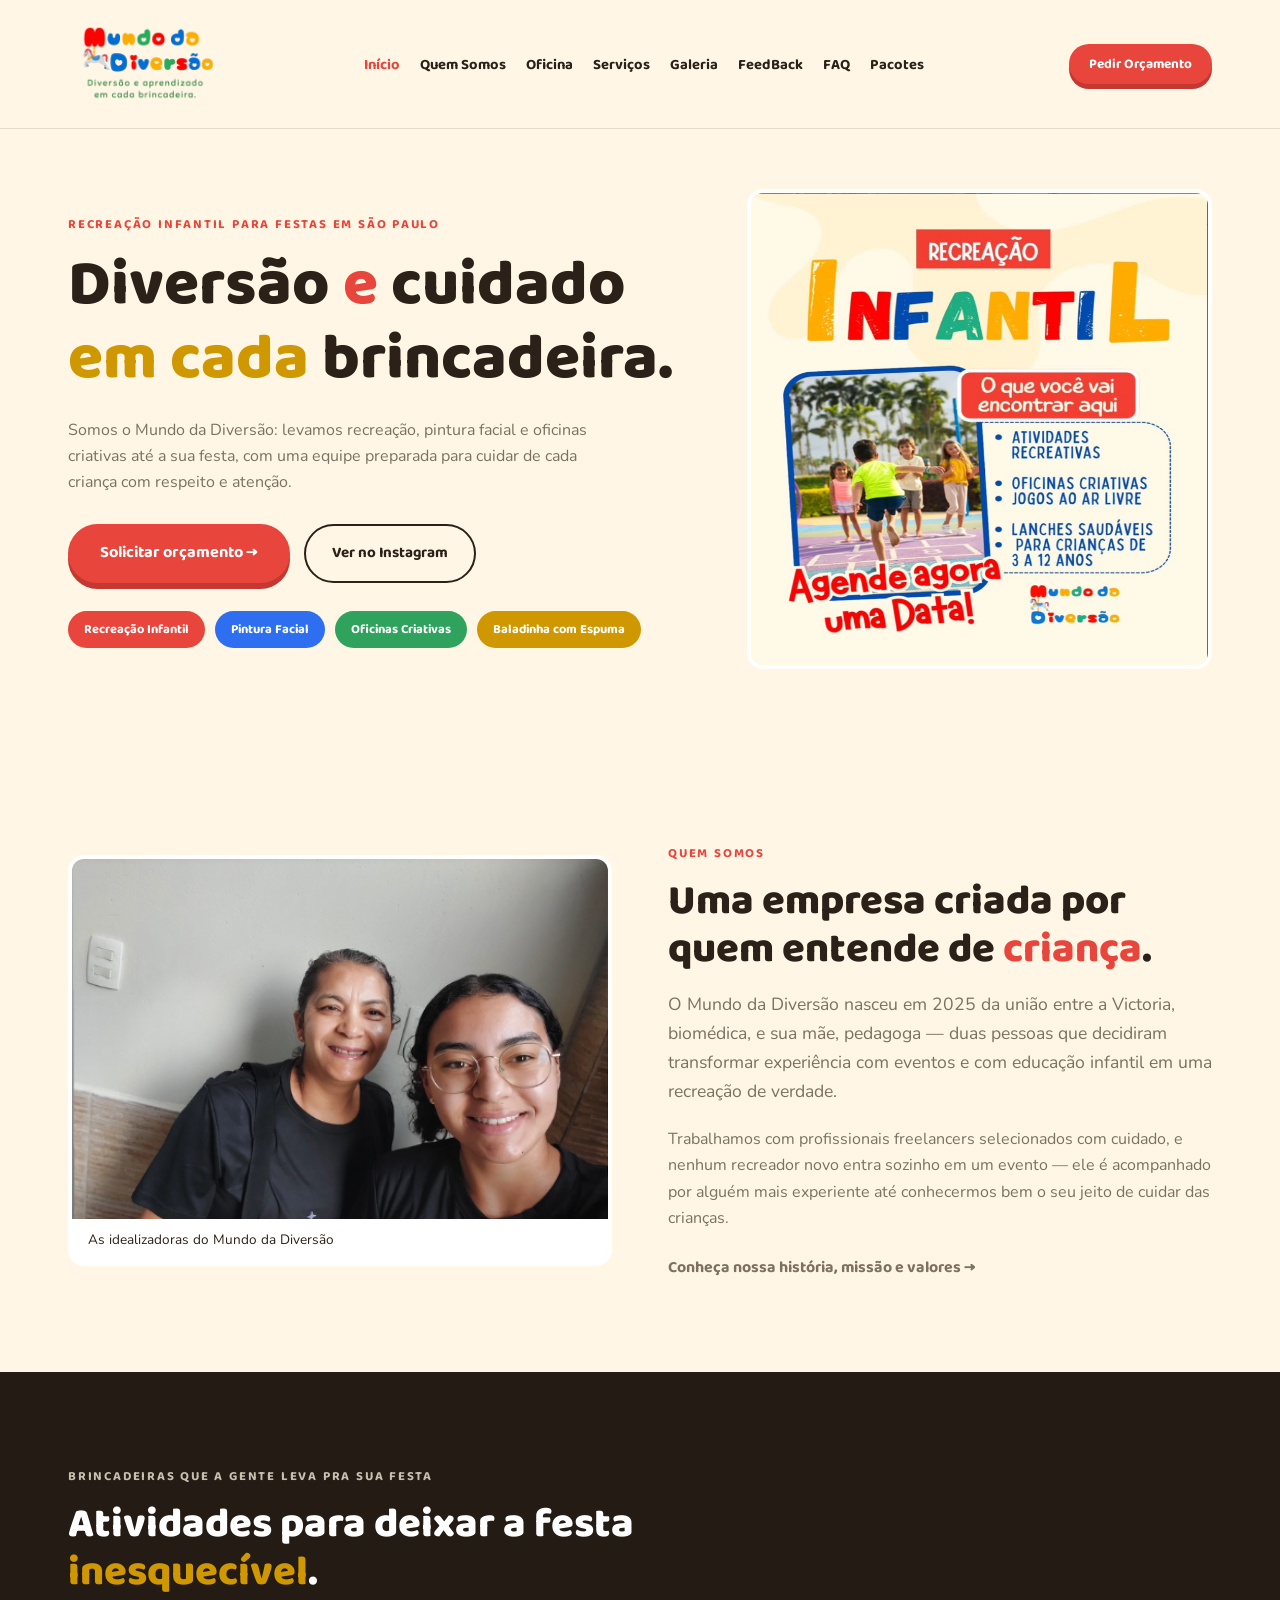
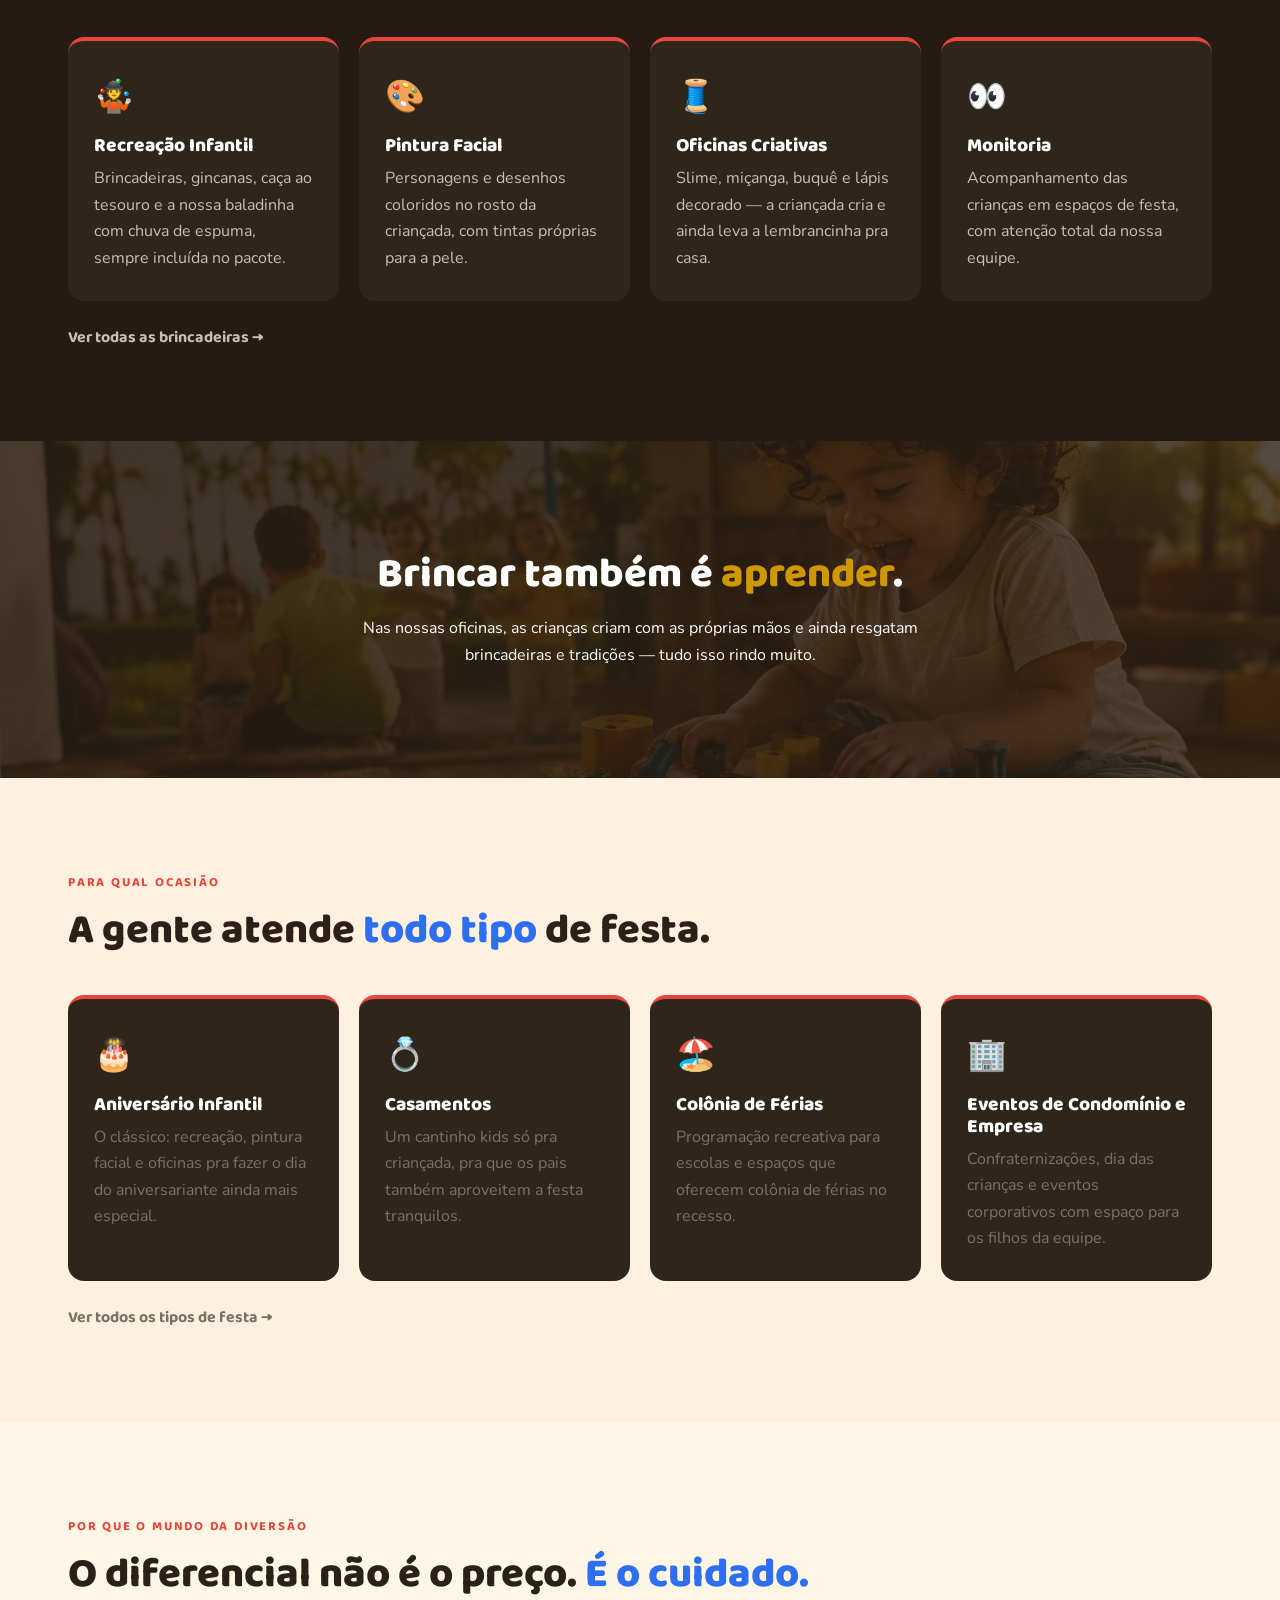
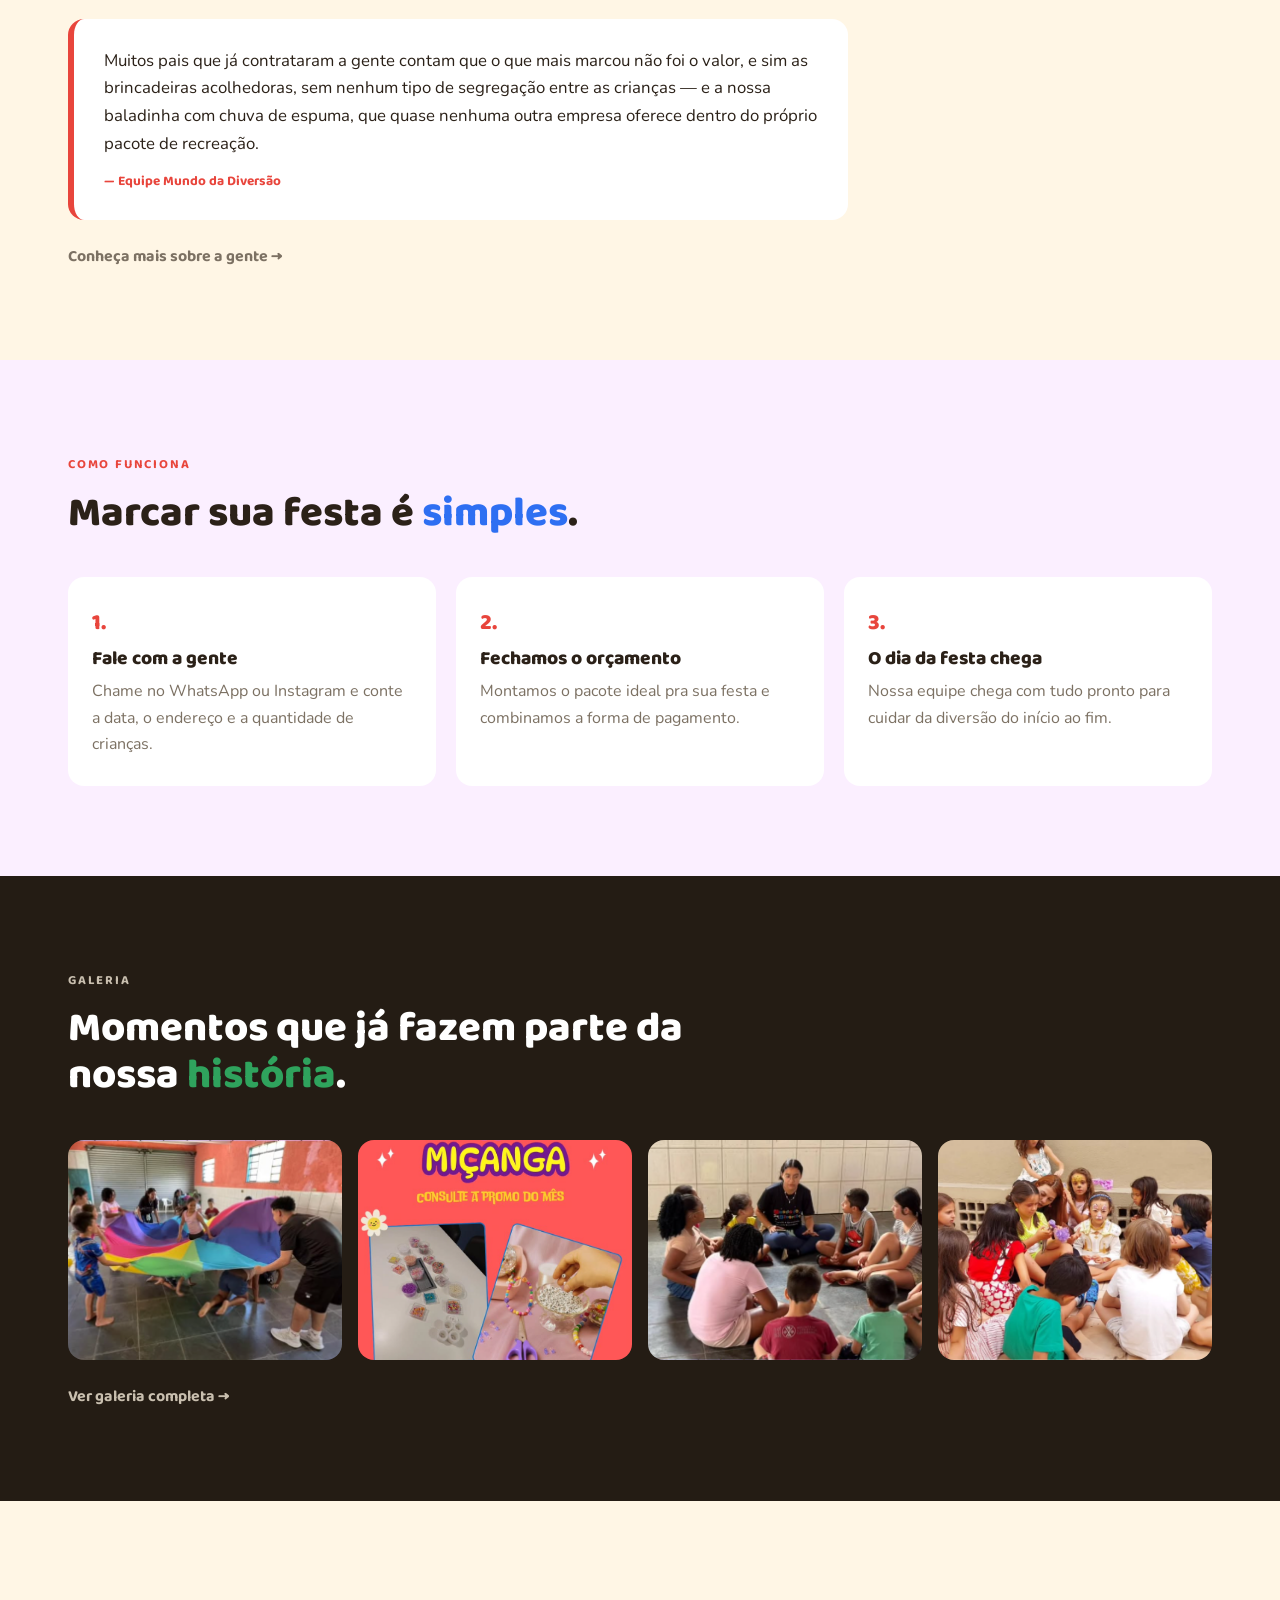
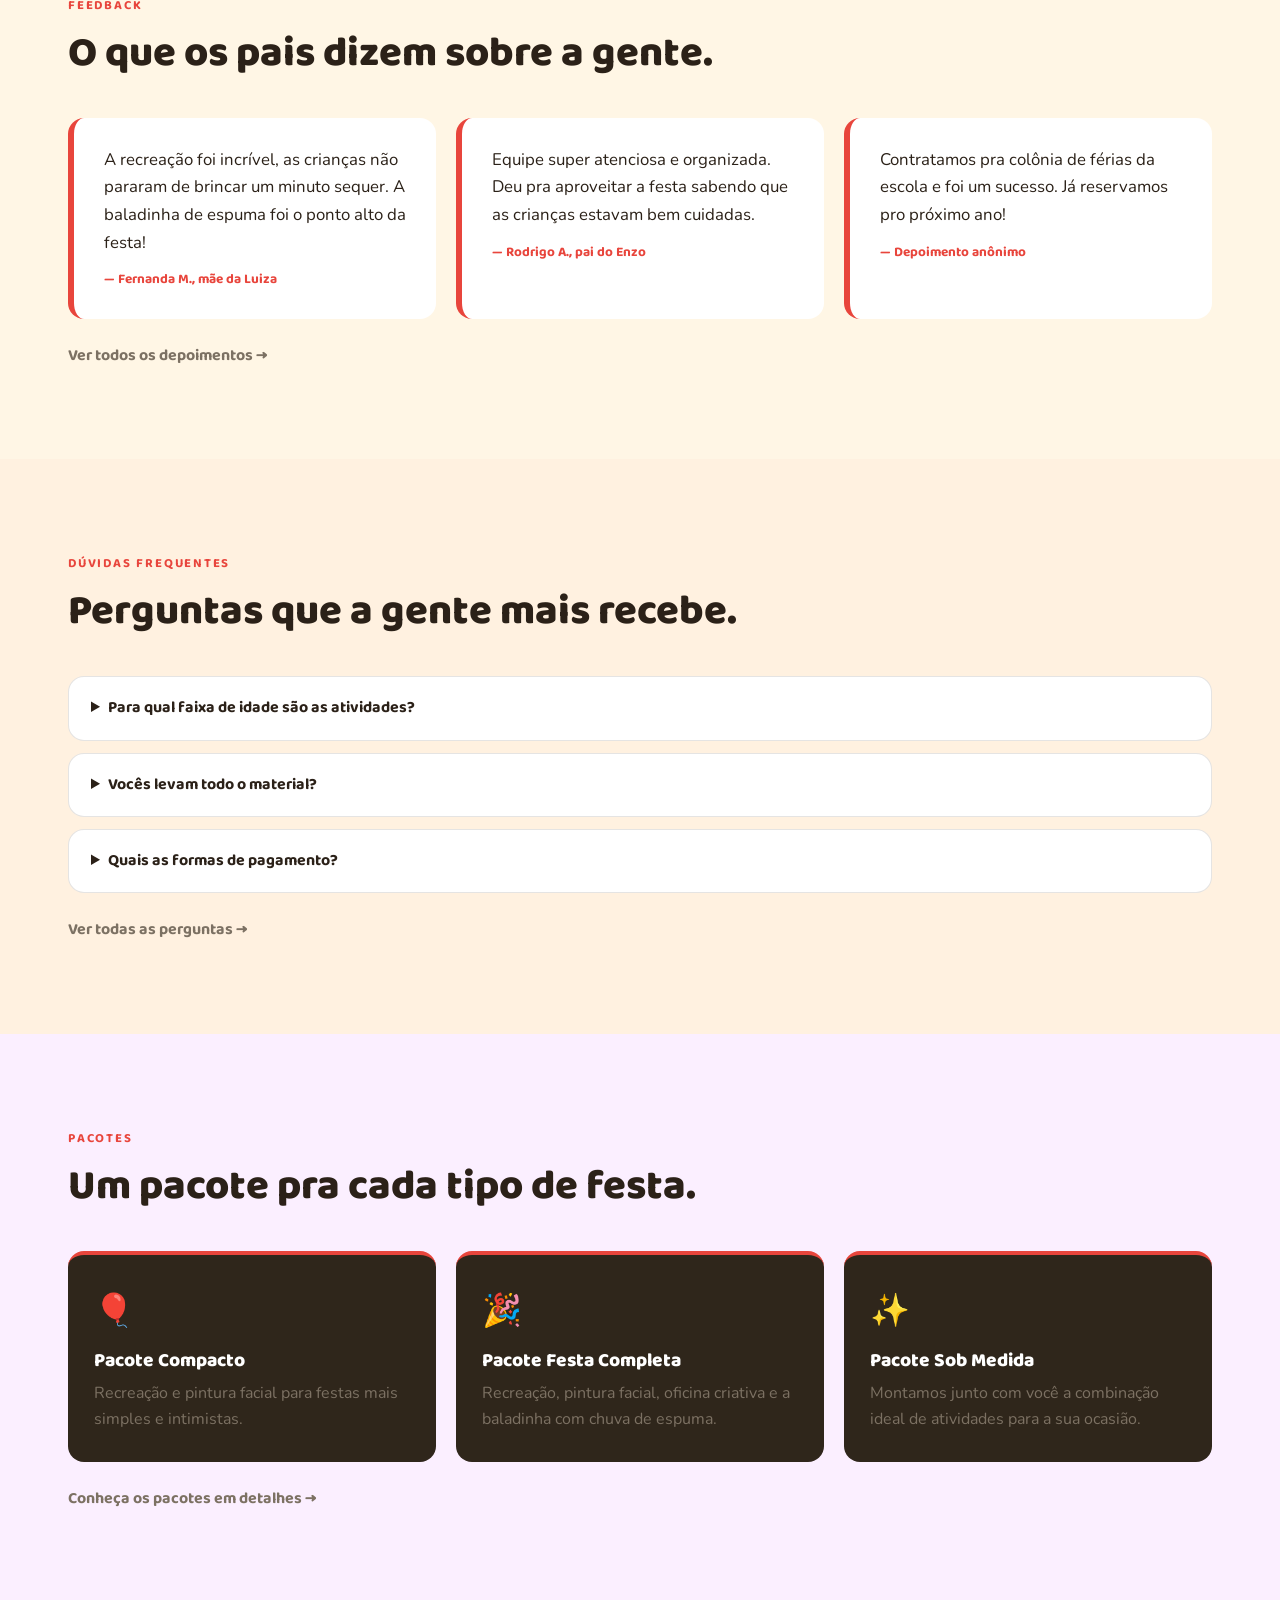
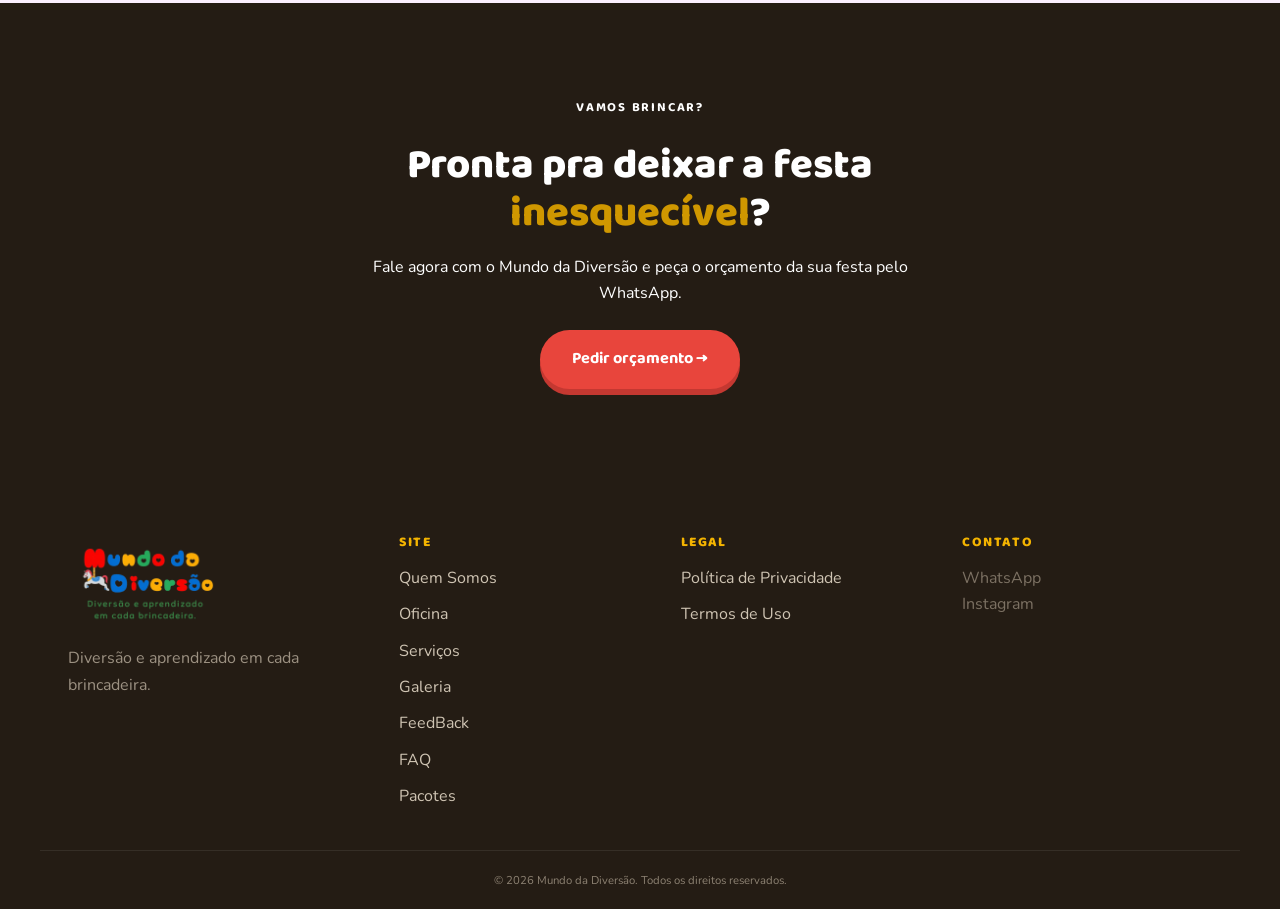
==== commit 3b464128: "add: adicionando conteudo as paginas termos e politica, além de adicionar novas imagens e videos." ====
--- a/index.html
+++ b/index.html
@@ -3,8 +3,8 @@
 <head>
   <meta charset="UTF-8">
   <meta name="viewport" content="width=device-width, initial-scale=1.0">
-  <title>Mundo da Diversão</title>
-  <meta name="description" content="Recreação infantil, pintura facial e oficinas criativas para festas em São Paulo. Peça um orçamento com o Mundo da Diversão.">
+  <title>Mundo da Diversão | Recreação Infantil em São Paulo</title>
+  <meta name="description" content="Recreação infantil, pintura facial e oficinas criativas para festas em São Paulo. Fale com o Mundo da Diversão pelo WhatsApp.">
   <link rel="icon" type="image/png" href="assets/img/logo.png">
   <link rel="preconnect" href="https://fonts.googleapis.com">
   <link rel="preconnect" href="https://fonts.gstatic.com" crossorigin>
@@ -76,7 +76,7 @@
         <h2 id="quemsomos-title">Uma empresa criada por quem entende de <span class="accent-red">criança</span>.</h2>
         <p class="lead">O Mundo da Diversão nasceu em 2025 da união entre a Victoria, biomédica, e sua mãe, pedagoga — duas pessoas que decidiram transformar experiência com eventos e com educação infantil em uma recreação de verdade.</p>
         <p>Trabalhamos com profissionais freelancers selecionados com cuidado, e nenhum recreador novo entra sozinho em um evento — ele é acompanhado por alguém mais experiente até conhecermos bem o seu jeito de cuidar das crianças.</p>
-        <p class="section-more"><a href="quem-somos.html">Conheça nossa história, missão e valores →</a></p>
+        <p class="section-more"><a href="pages/quem-somos.html">Conheça nossa história, missão e valores →</a></p>
       </div>
     </div>
   </section>
@@ -322,8 +322,7 @@
 
     <nav class="footer-nav" aria-label="Navegação do rodapé">
       <h3>Site</h3>
-        <ul>
-        <li><a href="index.html">Inicio</a></li>
+      <ul>
         <li><a href="pages/quem-somos.html">Quem Somos</a></li>
         <li><a href="pages/oficina.html">Oficina</a></li>
         <li><a href="pages/servicos.html">Serviços</a></li>
@@ -337,8 +336,8 @@
     <nav class="footer-nav" aria-label="Políticas">
       <h3>Legal</h3>
       <ul>
-        <li><a href="privacidade.html">Política de Privacidade</a></li>
-        <li><a href="termos.html">Termos de Uso</a></li>
+        <li><a href="pages/privacidade.html">Política de Privacidade</a></li>
+        <li><a href="pages/termos.html">Termos de Uso</a></li>
       </ul>
     </nav>
 
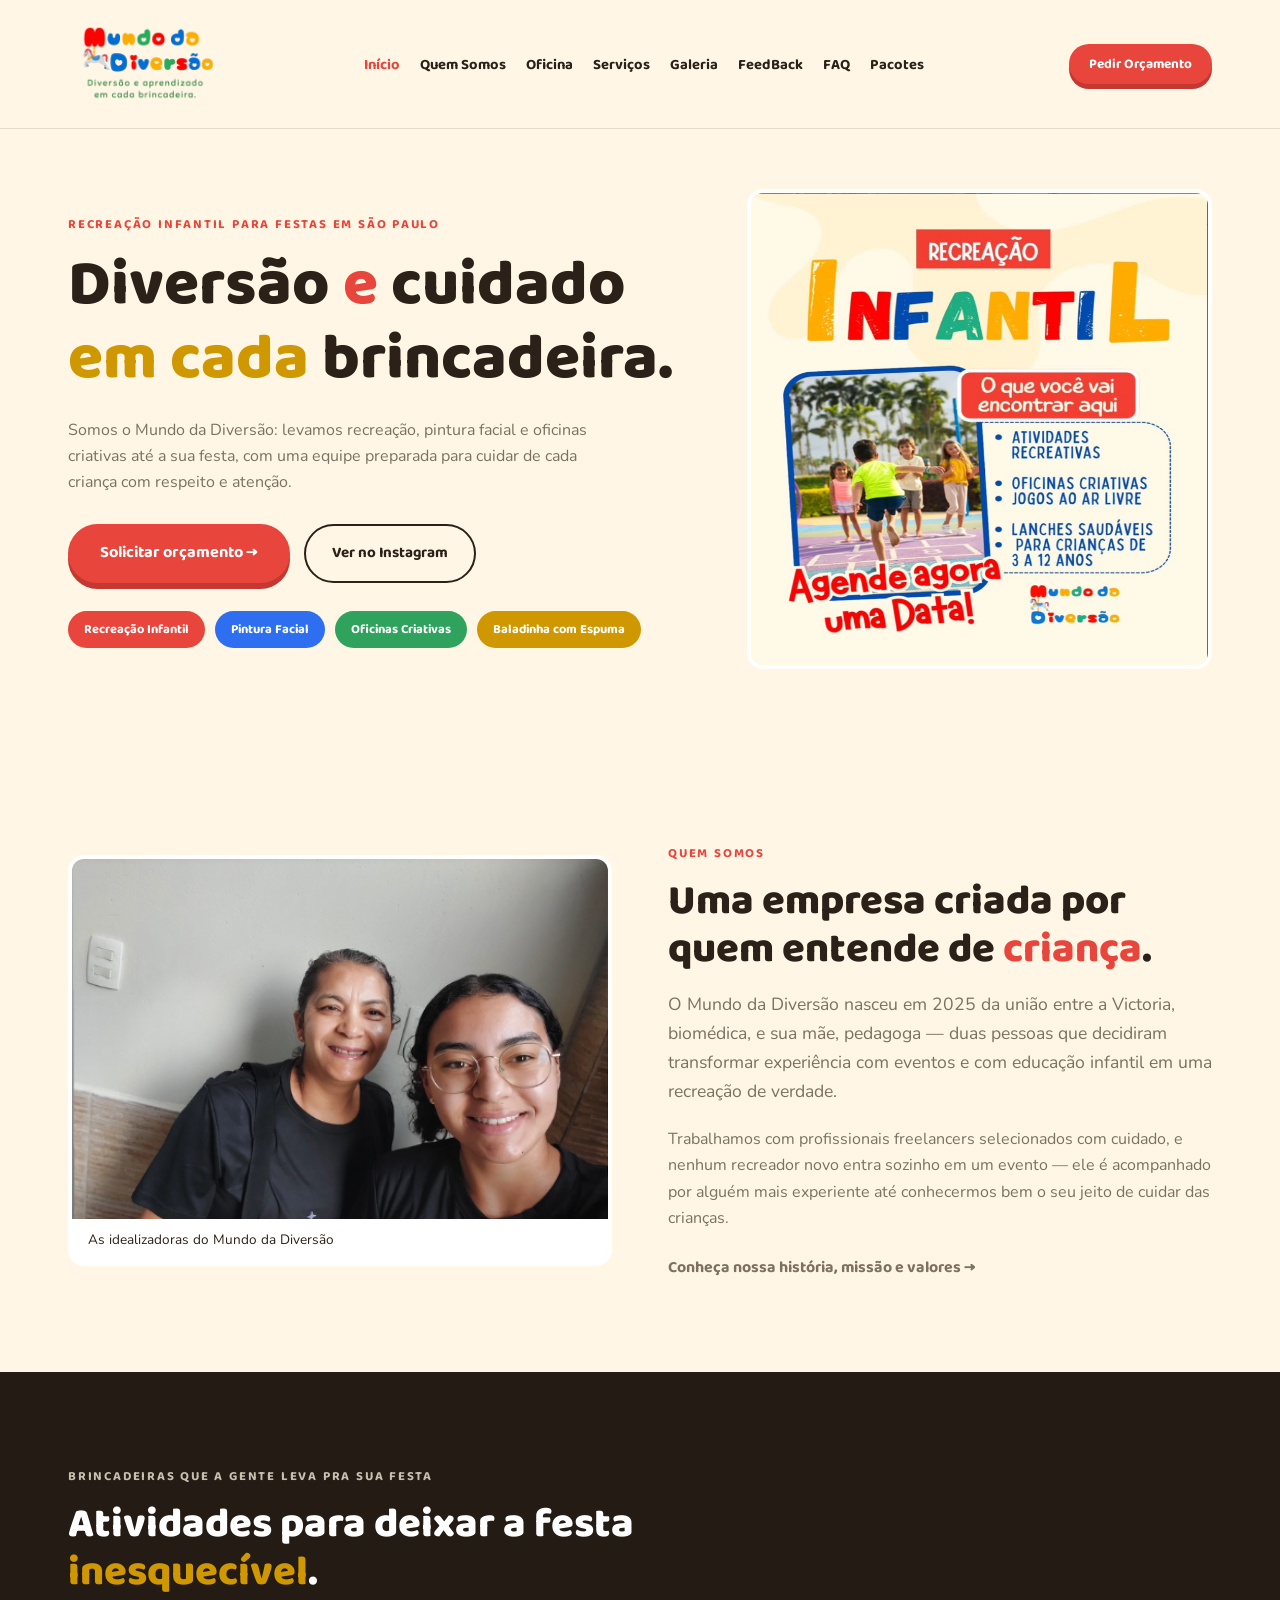
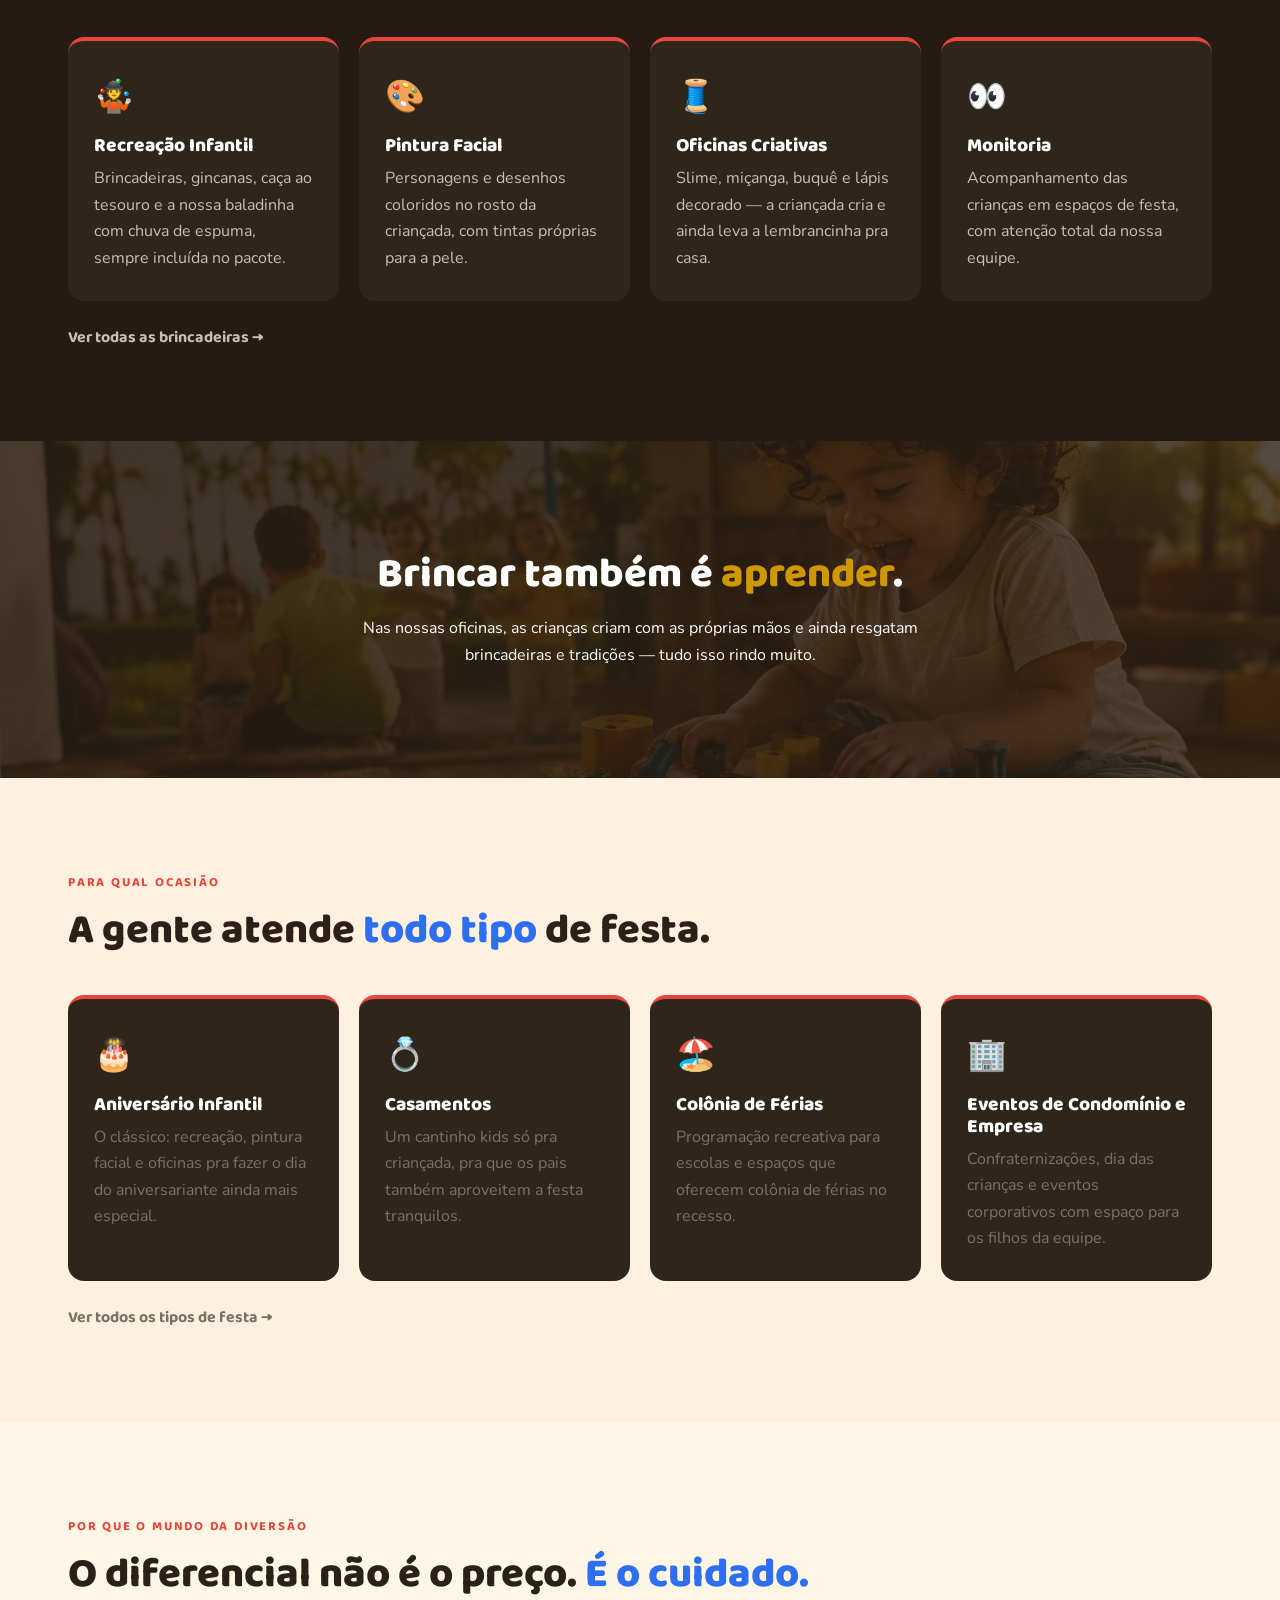
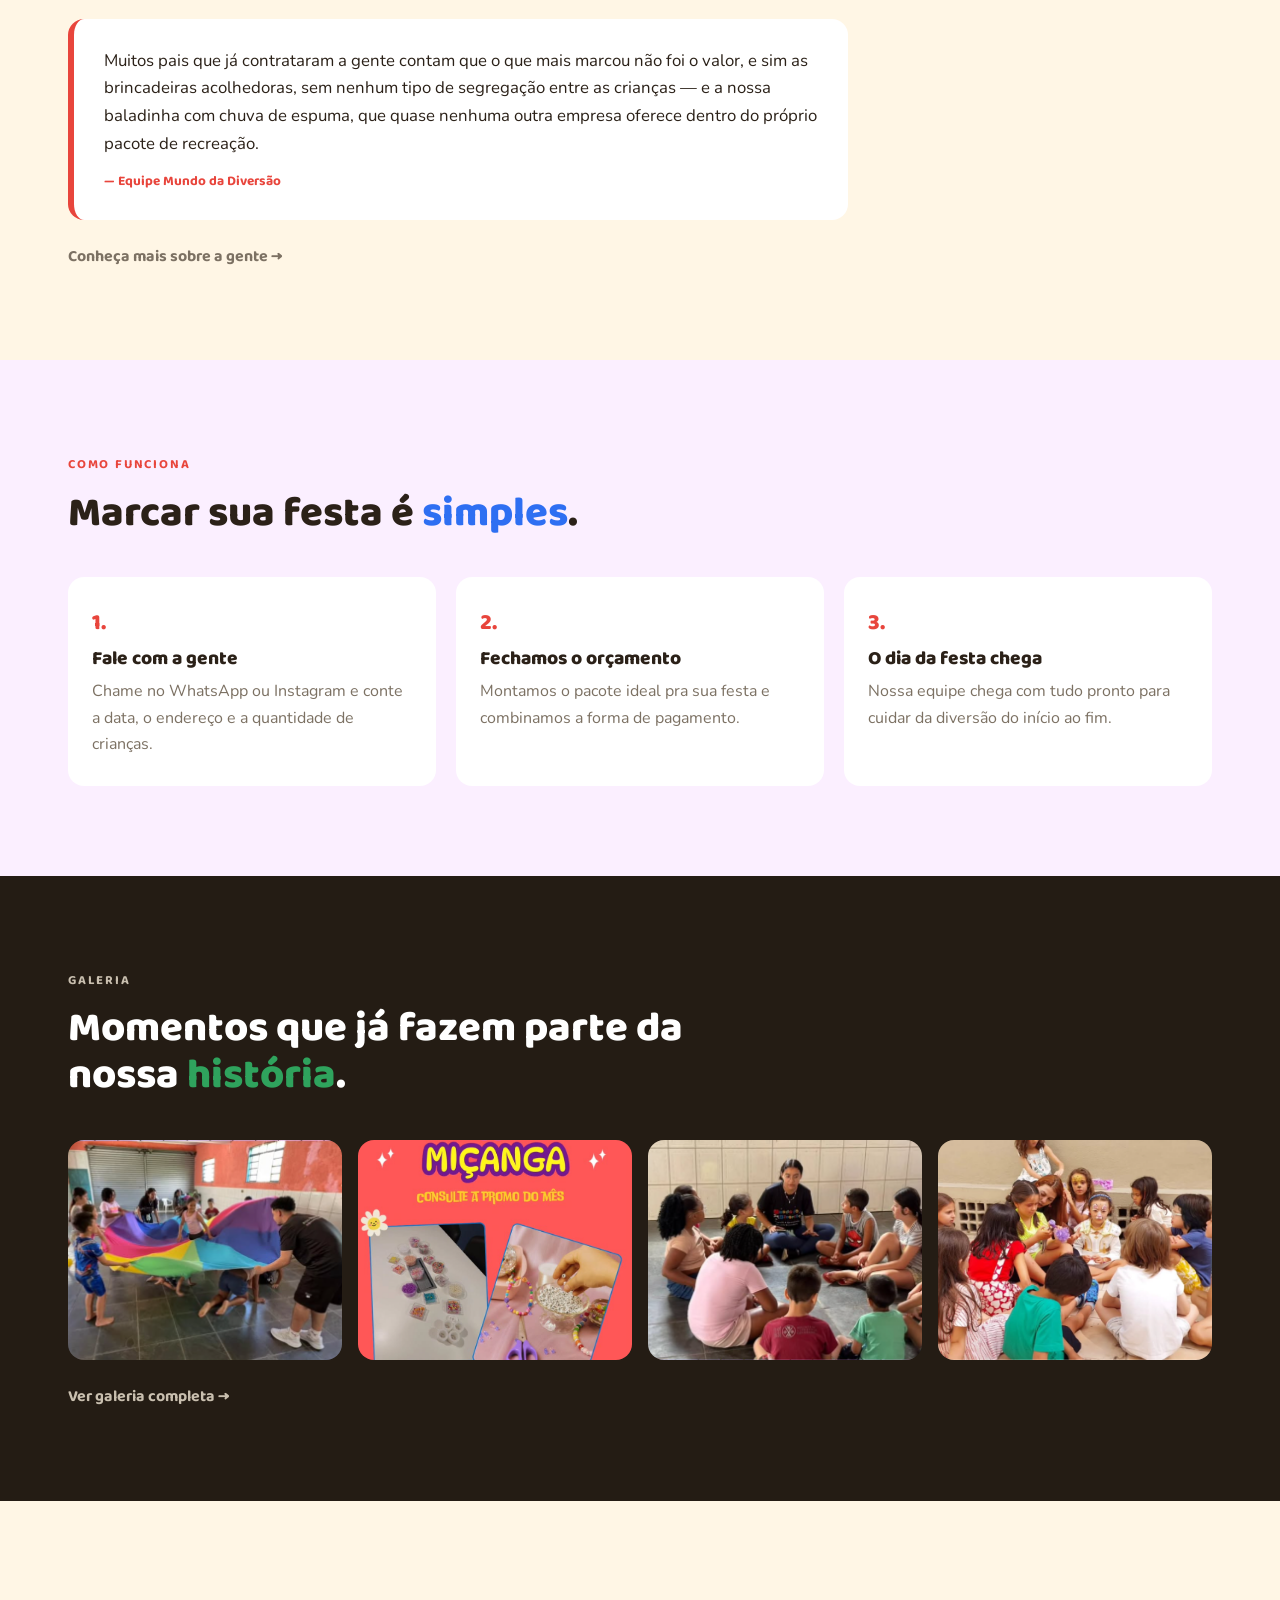
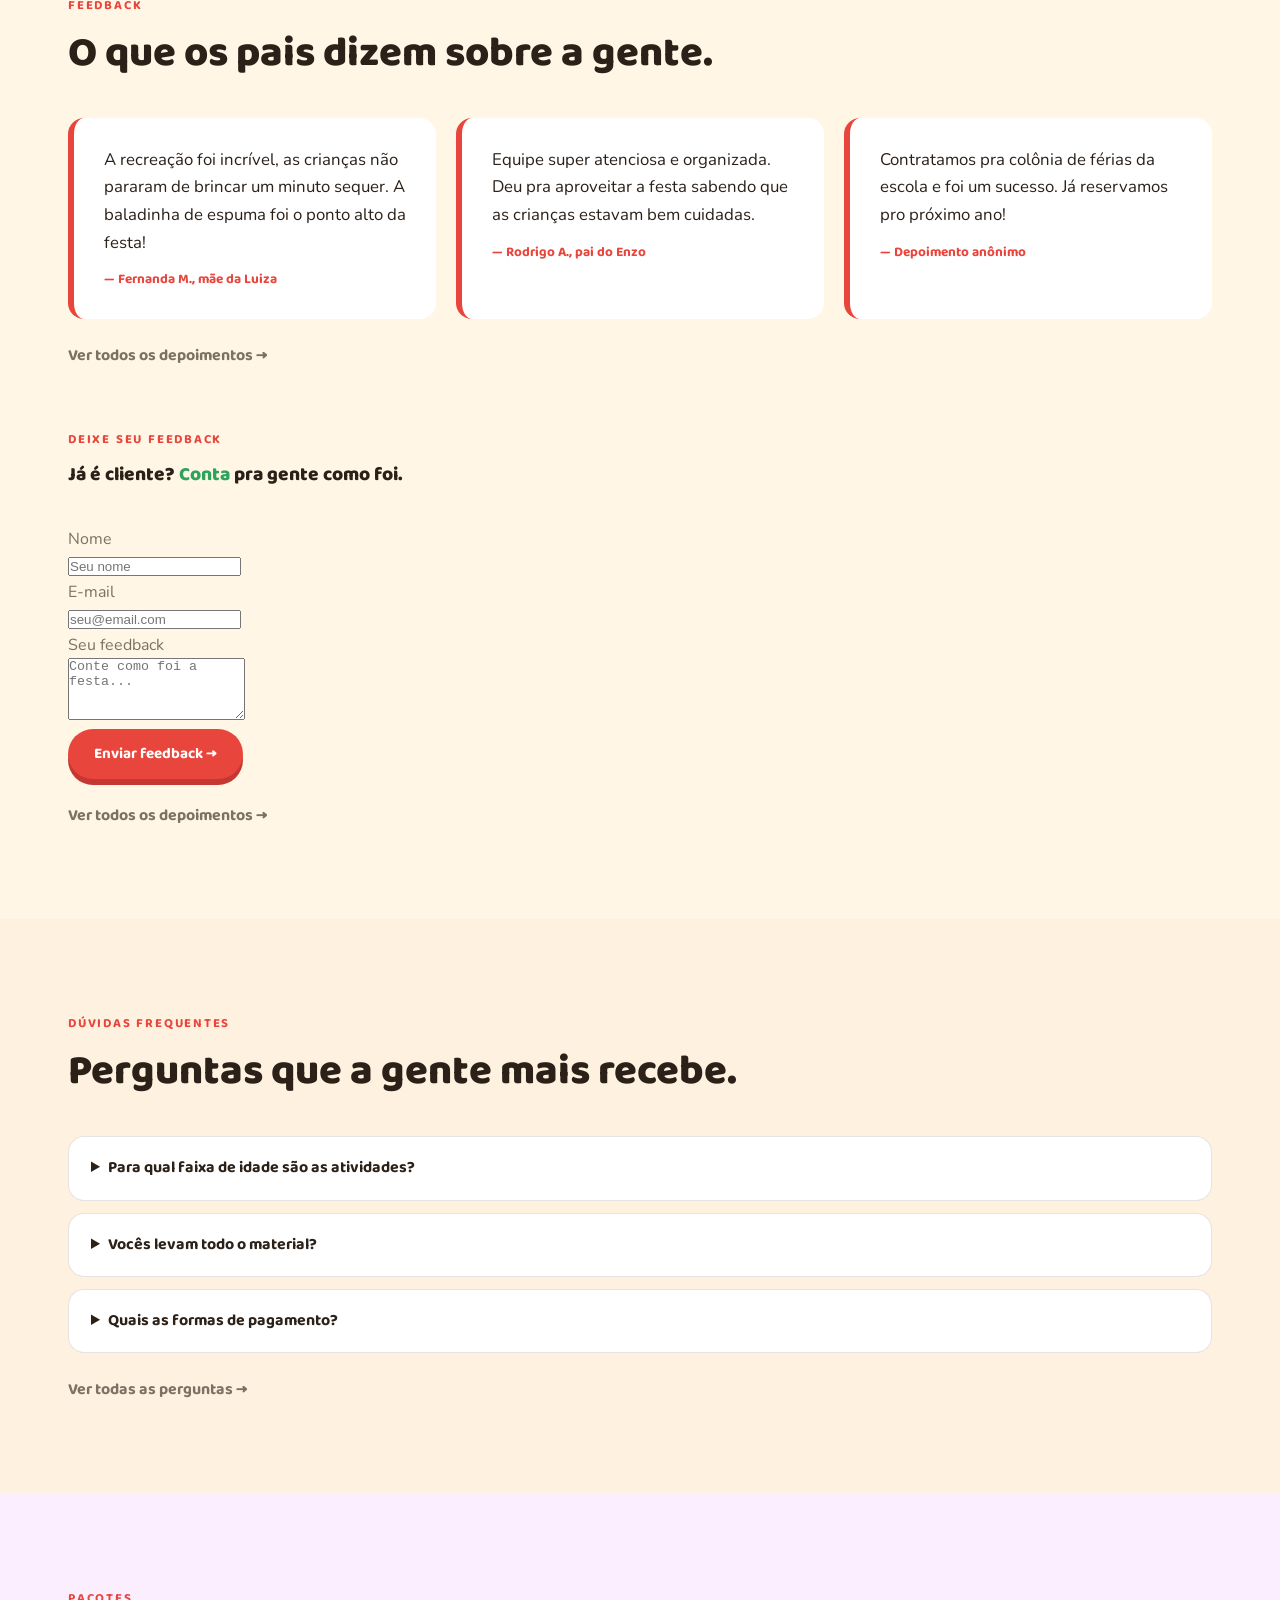
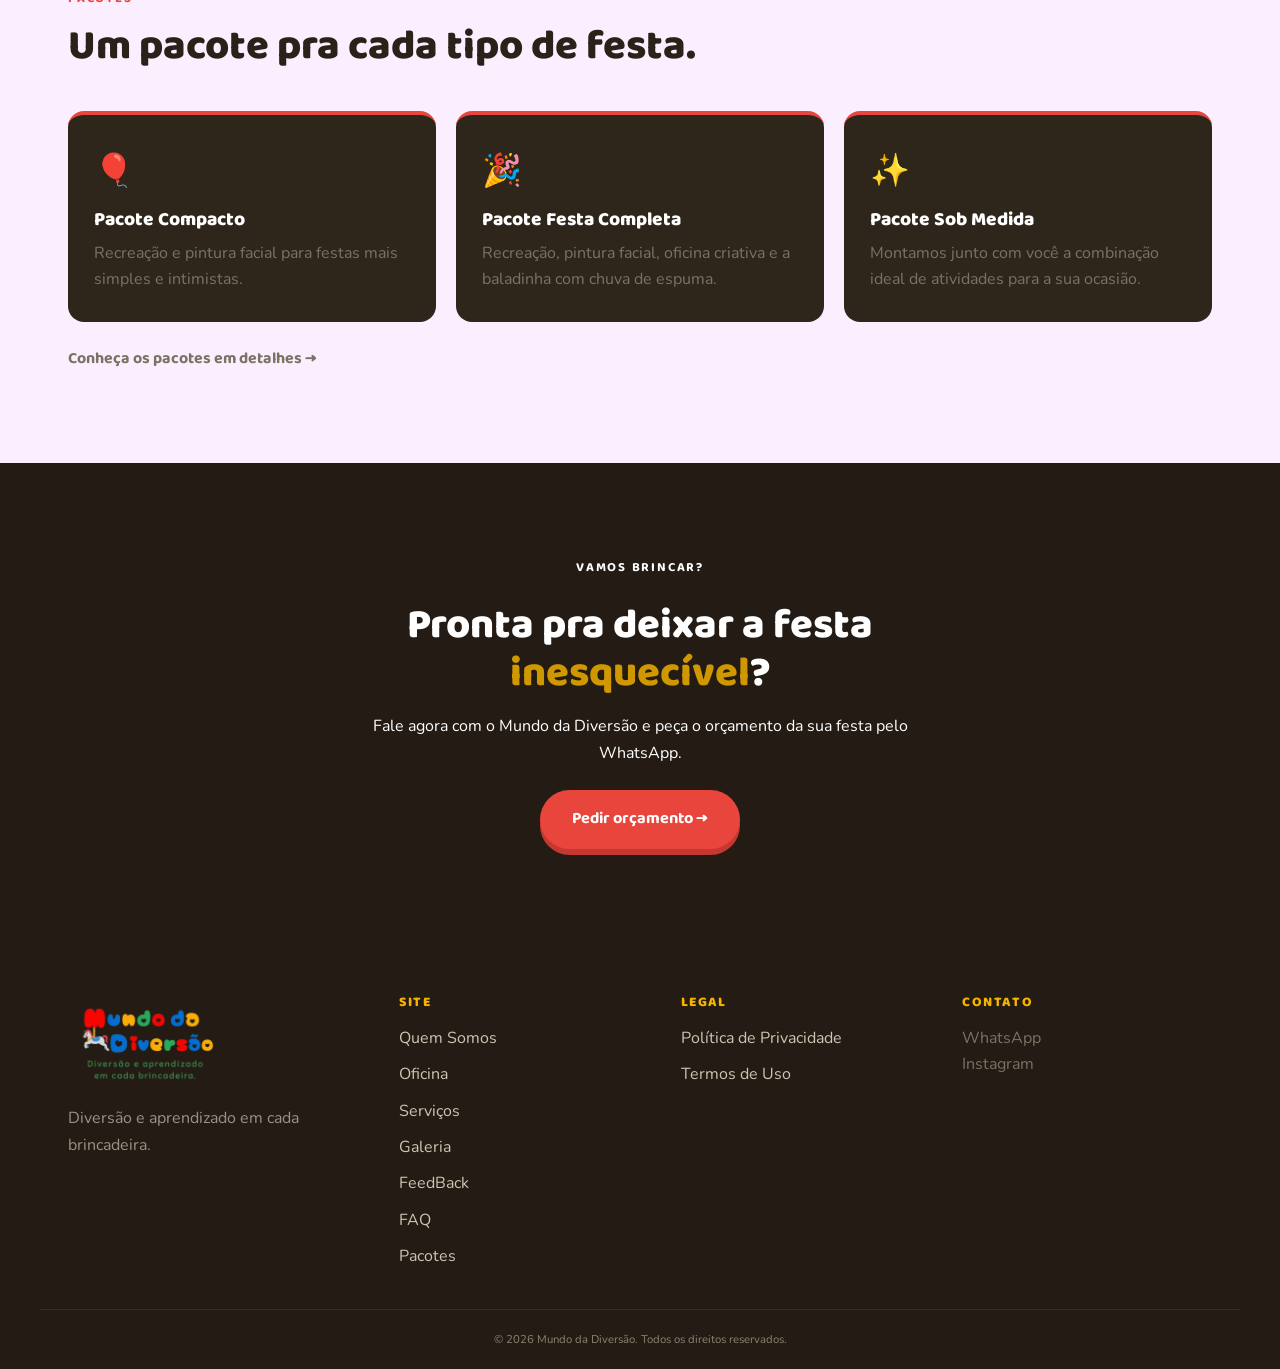
==== commit cac175e0: "V2.0 Erros do W3C e atualiza README com links de validação, Entrega 1 Finalizada." ====
--- a/index.html
+++ b/index.html
@@ -3,8 +3,8 @@
 <head>
   <meta charset="UTF-8">
   <meta name="viewport" content="width=device-width, initial-scale=1.0">
-  <title>Mundo da Diversão | Recreação Infantil em São Paulo</title>
-  <meta name="description" content="Recreação infantil, pintura facial e oficinas criativas para festas em São Paulo. Fale com o Mundo da Diversão pelo WhatsApp.">
+  <title>Mundo da Diversão</title>
+  <meta name="description" content="Recreação infantil, pintura facial e oficinas criativas para festas em São Paulo. Peça um orçamento com o Mundo da Diversão.">
   <link rel="icon" type="image/png" href="assets/img/logo.png">
   <link rel="preconnect" href="https://fonts.googleapis.com">
   <link rel="preconnect" href="https://fonts.gstatic.com" crossorigin>
@@ -24,13 +24,13 @@
     <nav class="nav-links" aria-label="Navegação principal">
       <ul>
         <li><a href="index.html" aria-current="page">Início</a></li>
-        <li><a href="pages/quem-somos.html">Quem Somos</a></li>
-        <li><a href="pages/oficina.html">Oficina</a></li>
-        <li><a href="pages/servicos.html">Serviços</a></li>
-        <li><a href="pages/galeria.html">Galeria</a></li>
-        <li><a href="pages/feedback.html">FeedBack</a></li>
-        <li><a href="pages/faq.html">FAQ</a></li>
-        <li><a href="pages/pacotes.html">Pacotes</a></li>
+        <li><a href="quem-somos.html">Quem Somos</a></li>
+        <li><a href="oficina.html">Oficina</a></li>
+        <li><a href="servicos.html">Serviços</a></li>
+        <li><a href="galeria.html">Galeria</a></li>
+        <li><a href="feedback.html">FeedBack</a></li>
+        <li><a href="faq.html">FAQ</a></li>
+        <li><a href="pacotes.html">Pacotes</a></li>
       </ul>
     </nav>
 
@@ -76,7 +76,7 @@
         <h2 id="quemsomos-title">Uma empresa criada por quem entende de <span class="accent-red">criança</span>.</h2>
         <p class="lead">O Mundo da Diversão nasceu em 2025 da união entre a Victoria, biomédica, e sua mãe, pedagoga — duas pessoas que decidiram transformar experiência com eventos e com educação infantil em uma recreação de verdade.</p>
         <p>Trabalhamos com profissionais freelancers selecionados com cuidado, e nenhum recreador novo entra sozinho em um evento — ele é acompanhado por alguém mais experiente até conhecermos bem o seu jeito de cuidar das crianças.</p>
-        <p class="section-more"><a href="pages/quem-somos.html">Conheça nossa história, missão e valores →</a></p>
+        <p class="section-more"><a href="quem-somos.html">Conheça nossa história, missão e valores →</a></p>
       </div>
     </div>
   </section>
@@ -110,7 +110,7 @@
           <p>Acompanhamento das crianças em espaços de festa, com atenção total da nossa equipe.</p>
         </article>
       </div>
-      <p class="section-more"><a href="pages/oficina.html">Ver todas as brincadeiras →</a></p>
+      <p class="section-more"><a href="oficina.html">Ver todas as brincadeiras →</a></p>
     </div>
   </section>
 
@@ -152,7 +152,7 @@
           <p>Confraternizações, dia das crianças e eventos corporativos com espaço para os filhos da equipe.</p>
         </article>
       </div>
-      <p class="section-more"><a href="pages/servicos.html">Ver todos os tipos de festa →</a></p>
+      <p class="section-more"><a href="servicos.html">Ver todos os tipos de festa →</a></p>
     </div>
   </section>
 
@@ -165,7 +165,7 @@
         <p>Muitos pais que já contrataram a gente contam que o que mais marcou não foi o valor, e sim as brincadeiras acolhedoras, sem nenhum tipo de segregação entre as crianças — e a nossa baladinha com chuva de espuma, que quase nenhuma outra empresa oferece dentro do próprio pacote de recreação.</p>
         <footer>— Equipe Mundo da Diversão</footer>
       </blockquote>
-      <p class="section-more"><a href="pages/quem-somos.html">Conheça mais sobre a gente →</a></p>
+      <p class="section-more"><a href="quem-somos.html">Conheça mais sobre a gente →</a></p>
     </div>
   </section>
 
@@ -217,7 +217,7 @@
           <img src="assets/img/recreador-pintura-facial.png" alt="Crianças fazendo pinturas faciais" width="360" height="260">
         </figure>
       </div>
-      <p class="section-more"><a href="pages/galeria.html">Ver galeria completa →</a></p>
+      <p class="section-more"><a href="galeria.html">Ver galeria completa →</a></p>
     </div>
   </section>
 
@@ -243,6 +243,27 @@
         </blockquote>
       </div>
       <p class="section-more"><a href="pages/feedback.html">Ver todos os depoimentos →</a></p>
+
+      <div class="section-head" style="margin-top:56px;">
+        <p class="kicker">Deixe seu feedback</p>
+        <h3>Já é cliente? <span class="accent-green">Conta</span> pra gente como foi.</h3>
+      </div>
+      <form action="mailto:mundo.diversaosp@gmail.com" method="post" enctype="text/plain">
+        <p>
+          <label for="home-feedback-nome">Nome</label><br>
+          <input type="text" id="home-feedback-nome" name="Nome" required minlength="2" placeholder="Seu nome">
+        </p>
+        <p>
+          <label for="home-feedback-email">E-mail</label><br>
+          <input type="email" id="home-feedback-email" name="Email" required placeholder="seu@email.com">
+        </p>
+        <p>
+          <label for="home-feedback-mensagem">Seu feedback</label><br>
+          <textarea id="home-feedback-mensagem" name="Mensagem" rows="4" required minlength="10" placeholder="Conte como foi a festa..."></textarea>
+        </p>
+        <button type="submit" class="btn btn-primary">Enviar feedback →</button>
+      </form>
+      <p class="section-more"><a href="pages/feedback.html">Ver todos os depoimentos →</a></p>
     </div>
   </section>
 
@@ -267,7 +288,7 @@
           <p>Aceitamos pagamento à vista, com 5% de desconto, ou parcelado em até duas vezes sem juros.</p>
         </details>
       </div>
-      <p class="section-more"><a href="pages/faq.html">Ver todas as perguntas →</a></p>
+      <p class="section-more"><a href="faq.html">Ver todas as perguntas →</a></p>
     </div>
   </section>
 
@@ -295,7 +316,7 @@
           <p>Montamos junto com você a combinação ideal de atividades para a sua ocasião.</p>
         </article>
       </div>
-      <p class="section-more"><a href="pages/pacotes.html">Conheça os pacotes em detalhes →</a></p>
+      <p class="section-more"><a href="pacotes.html">Conheça os pacotes em detalhes →</a></p>
     </div>
   </section>
 
@@ -323,21 +344,21 @@
     <nav class="footer-nav" aria-label="Navegação do rodapé">
       <h3>Site</h3>
       <ul>
-        <li><a href="pages/quem-somos.html">Quem Somos</a></li>
-        <li><a href="pages/oficina.html">Oficina</a></li>
-        <li><a href="pages/servicos.html">Serviços</a></li>
-        <li><a href="pages/galeria.html">Galeria</a></li>
-        <li><a href="pages/feedback.html">FeedBack</a></li>
-        <li><a href="pages/faq.html">FAQ</a></li>
-        <li><a href="pages/pacotes.html">Pacotes</a></li>
+        <li><a href="quem-somos.html">Quem Somos</a></li>
+        <li><a href="oficina.html">Oficina</a></li>
+        <li><a href="servicos.html">Serviços</a></li>
+        <li><a href="galeria.html">Galeria</a></li>
+        <li><a href="feedback.html">FeedBack</a></li>
+        <li><a href="faq.html">FAQ</a></li>
+        <li><a href="pacotes.html">Pacotes</a></li>
       </ul>
     </nav>
 
     <nav class="footer-nav" aria-label="Políticas">
       <h3>Legal</h3>
       <ul>
-        <li><a href="pages/privacidade.html">Política de Privacidade</a></li>
-        <li><a href="pages/termos.html">Termos de Uso</a></li>
+        <li><a href="privacidade.html">Política de Privacidade</a></li>
+        <li><a href="termos.html">Termos de Uso</a></li>
       </ul>
     </nav>
 
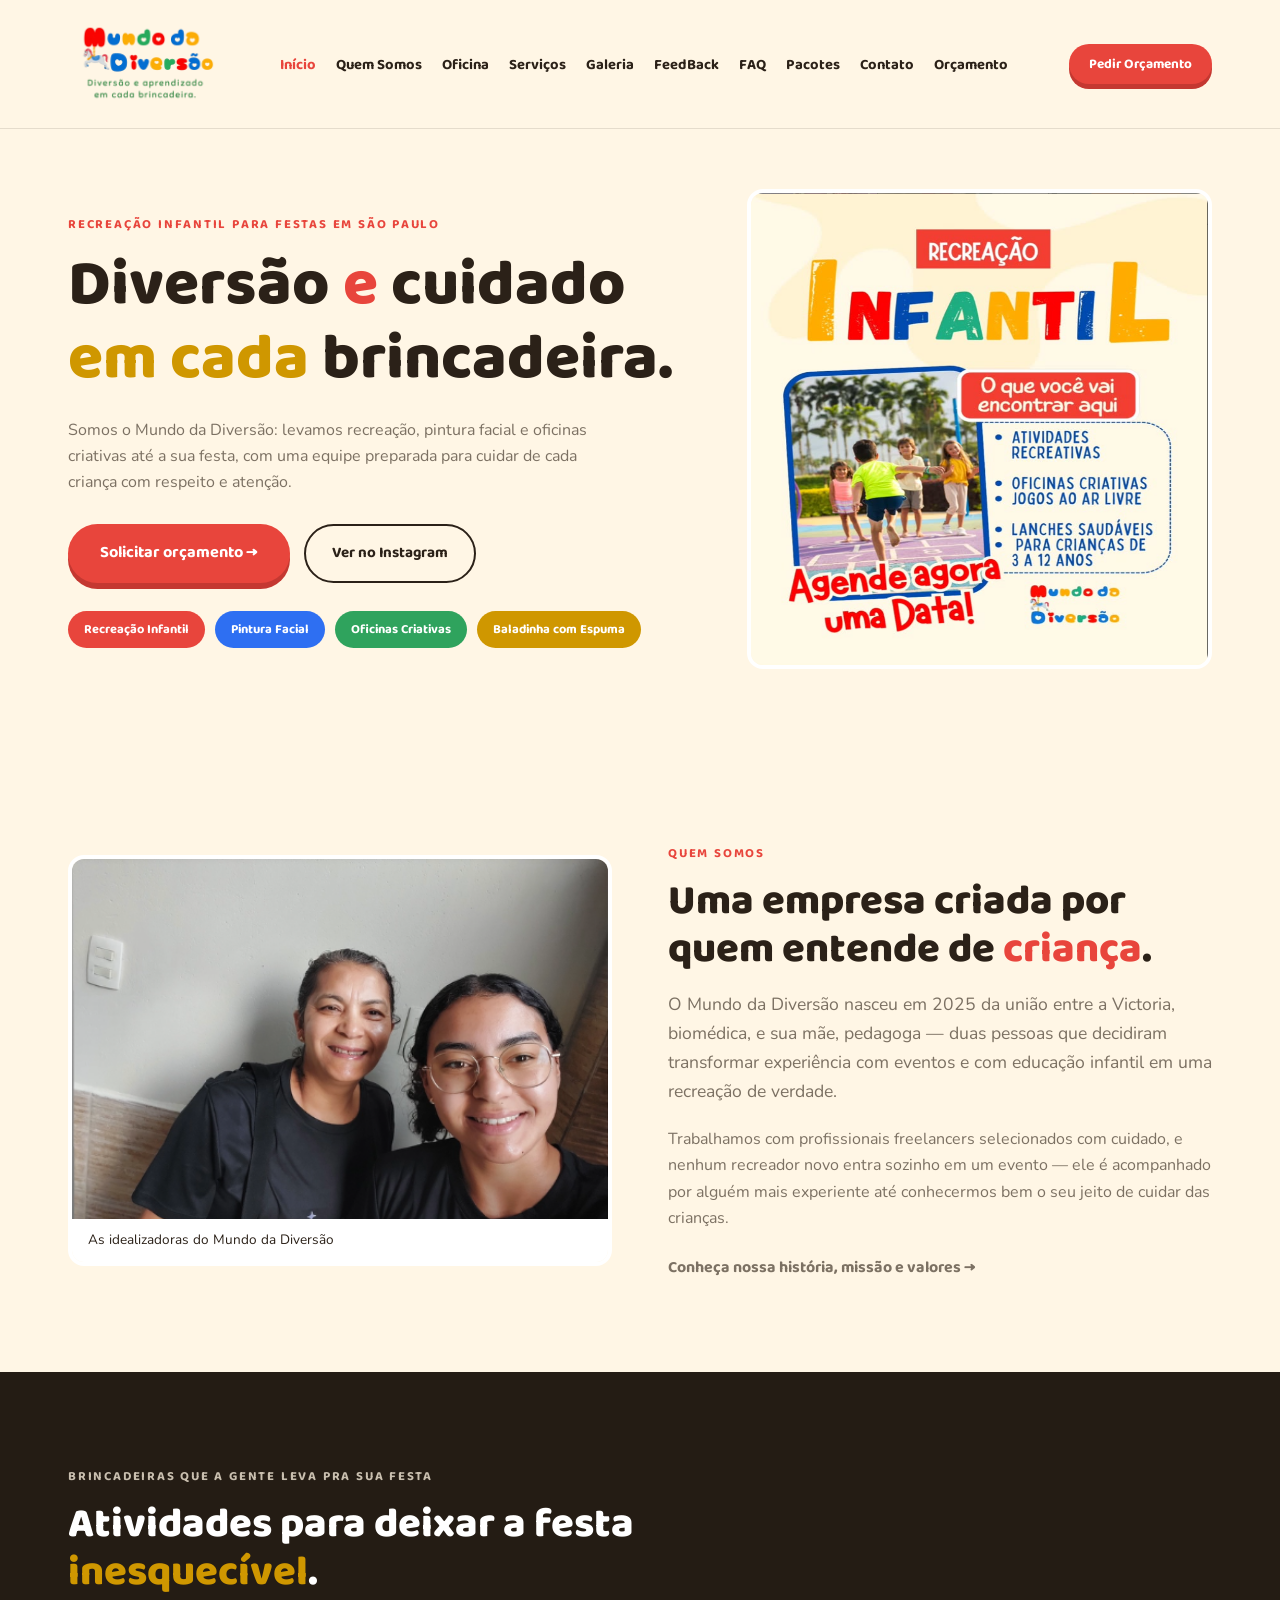
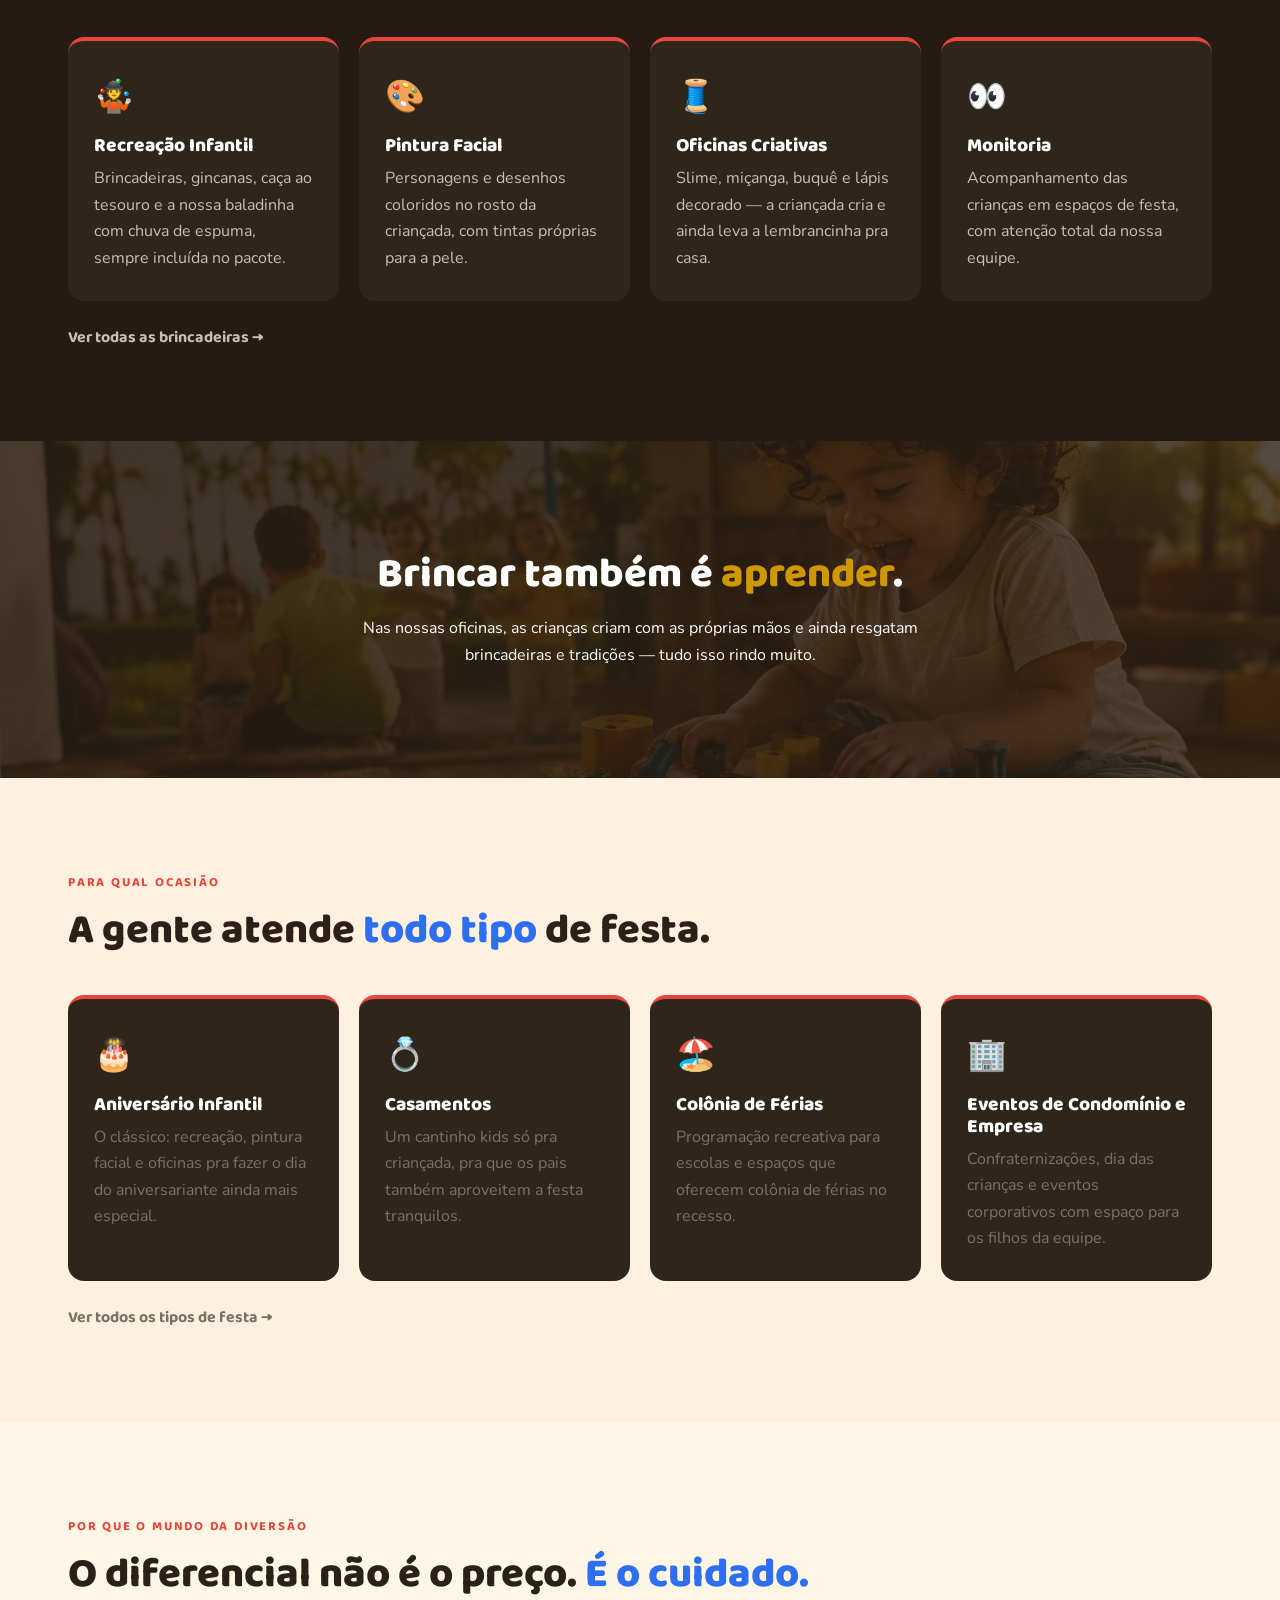
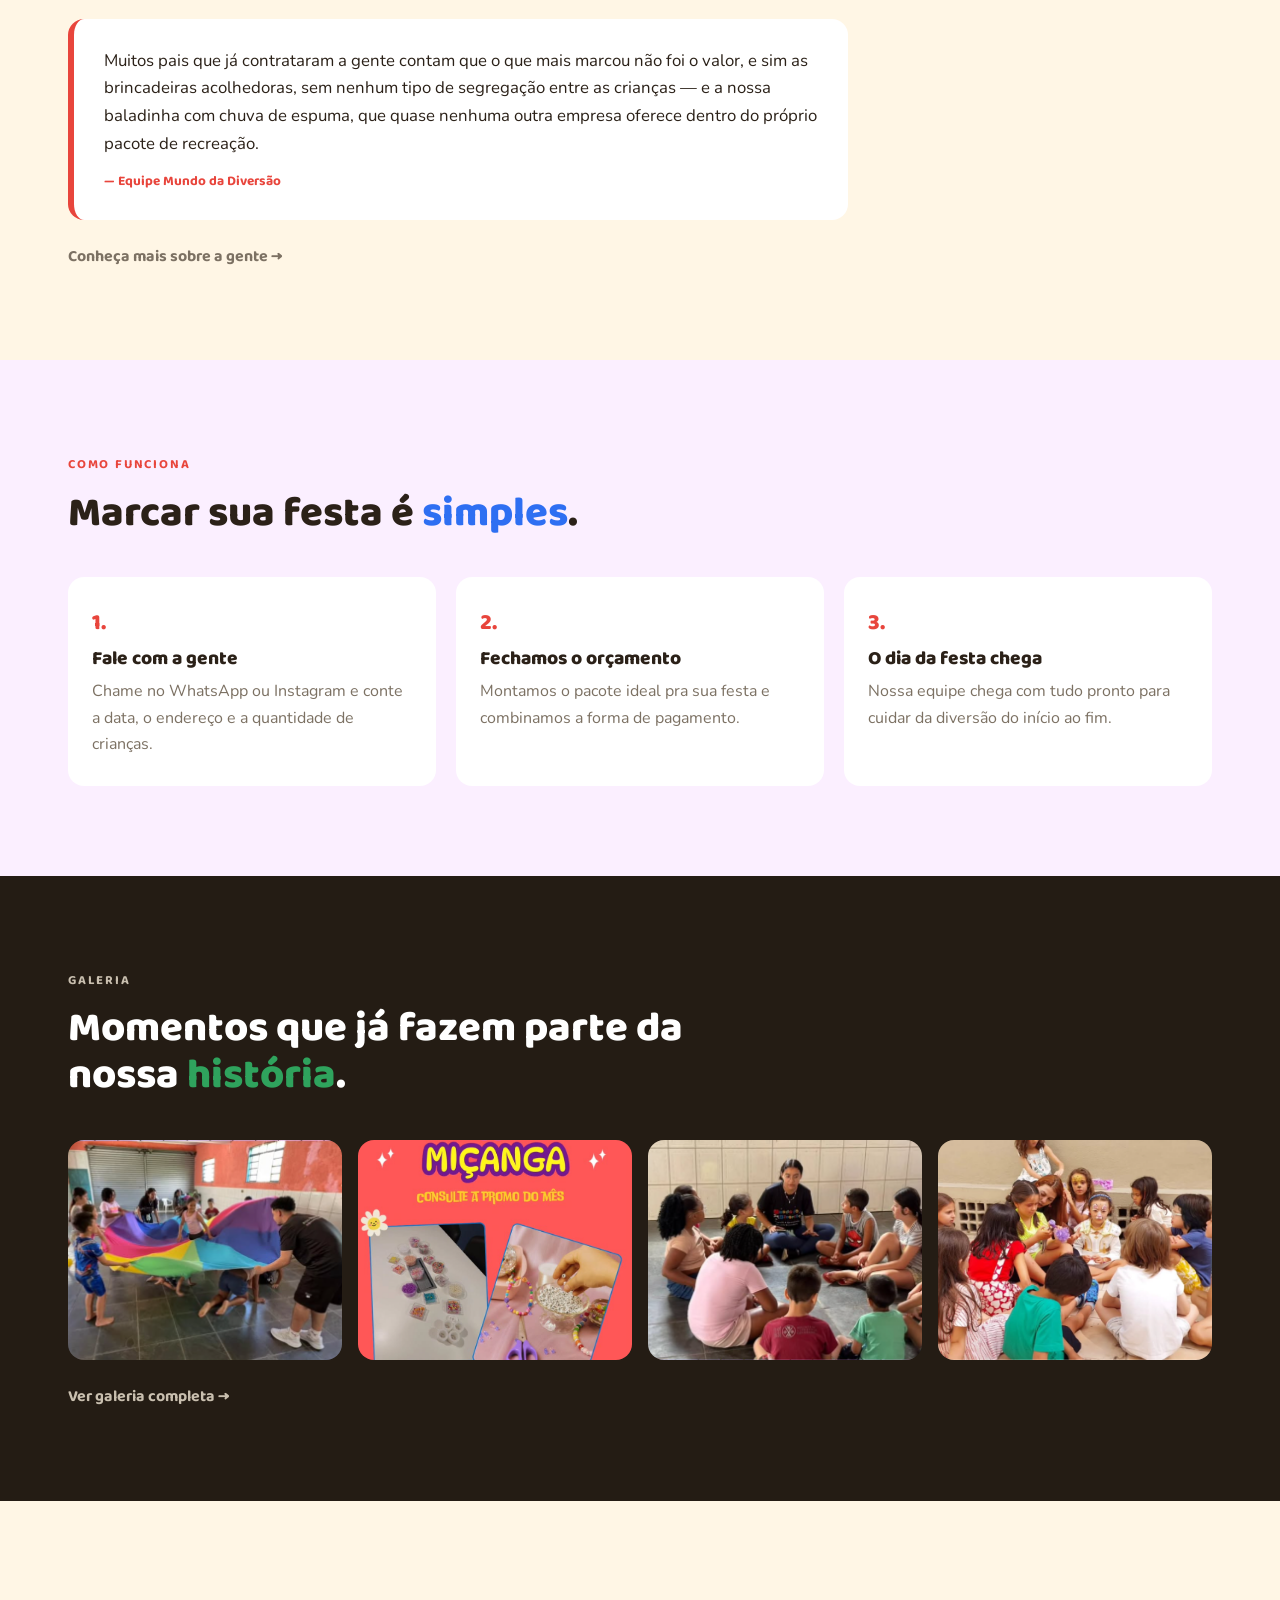
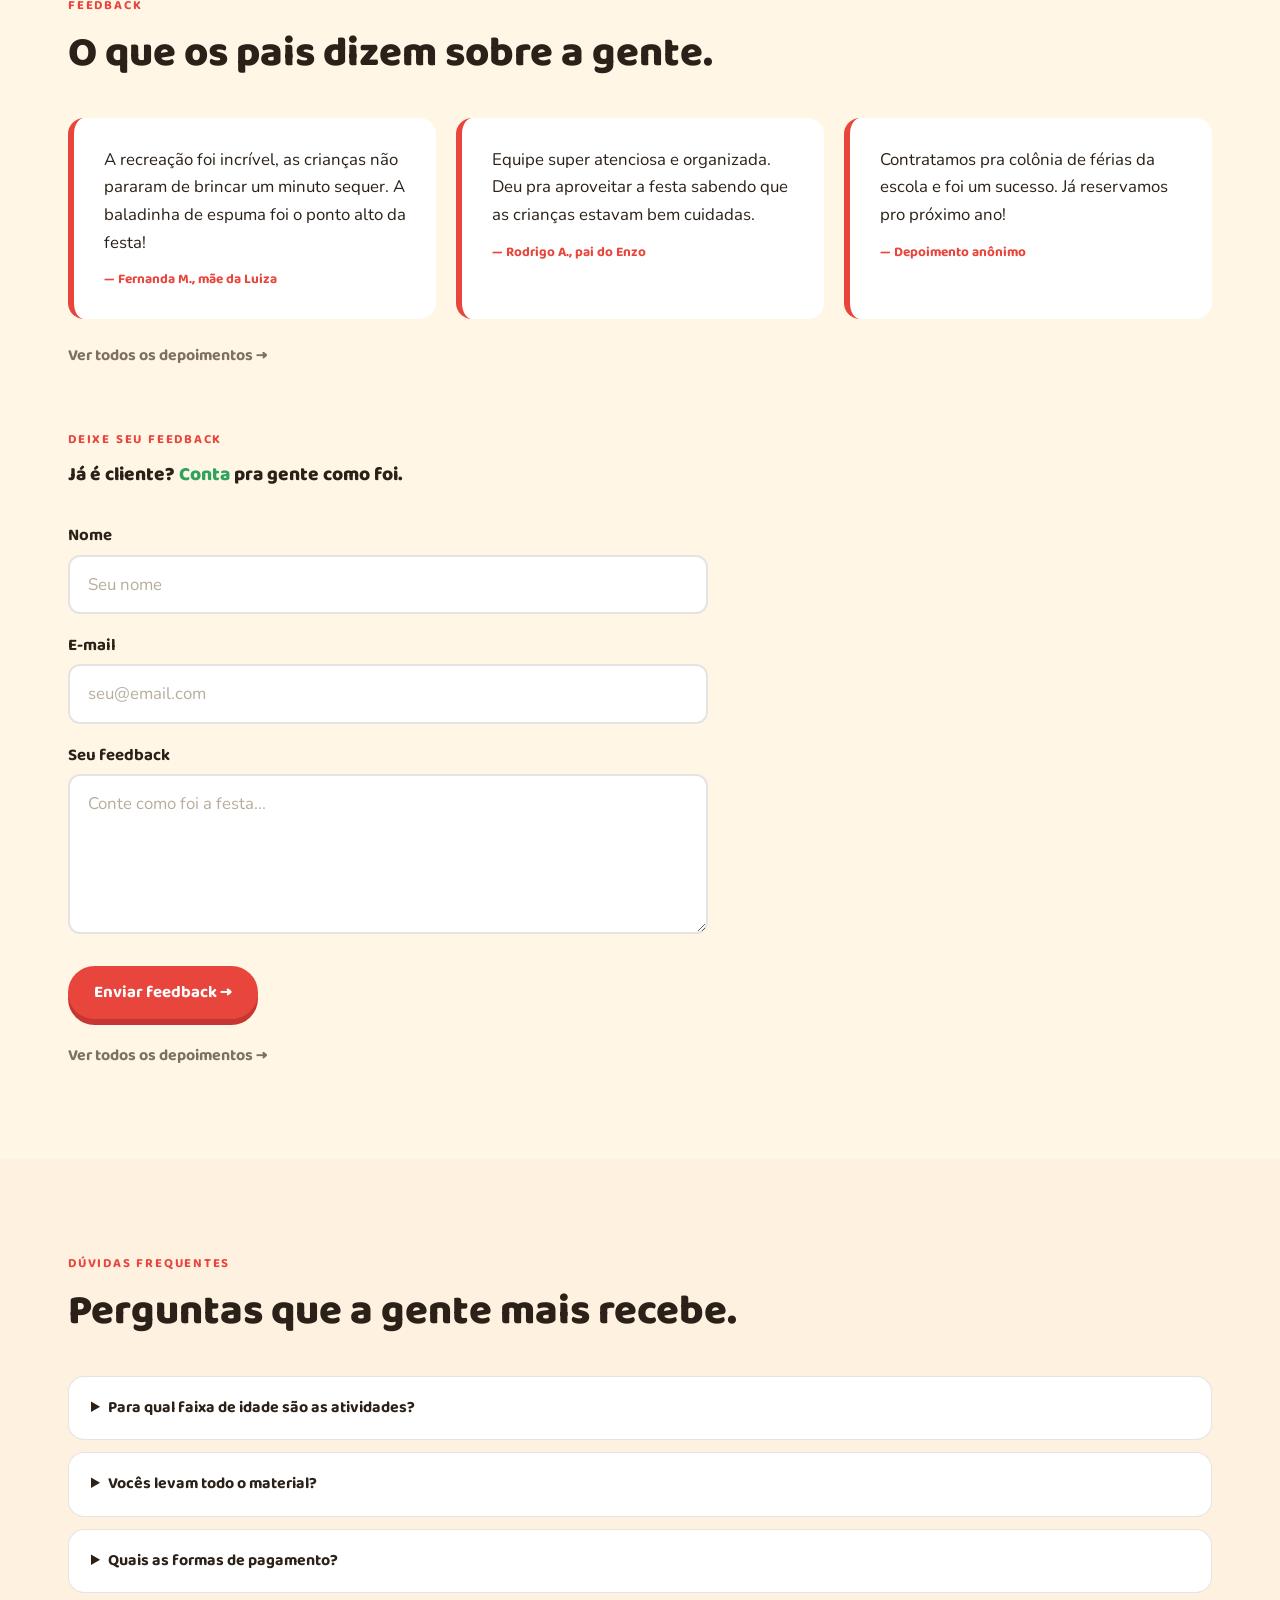
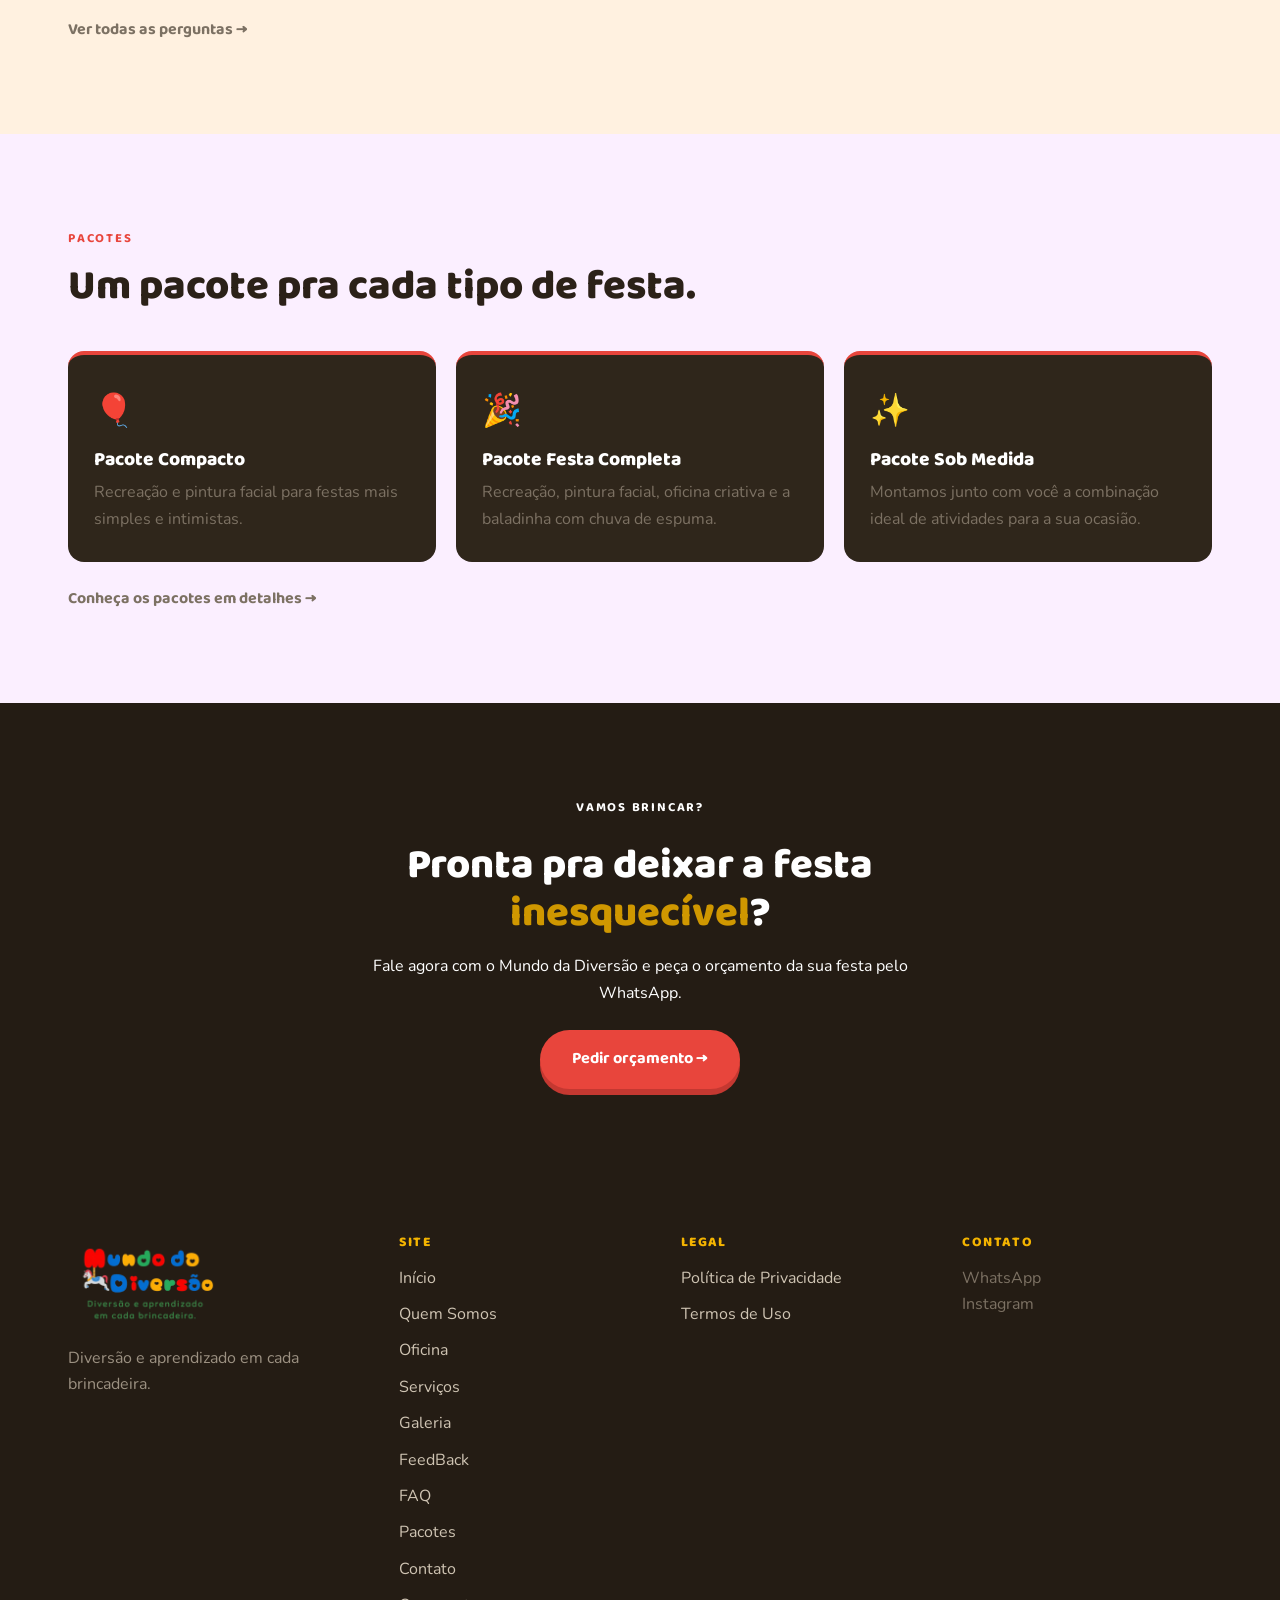
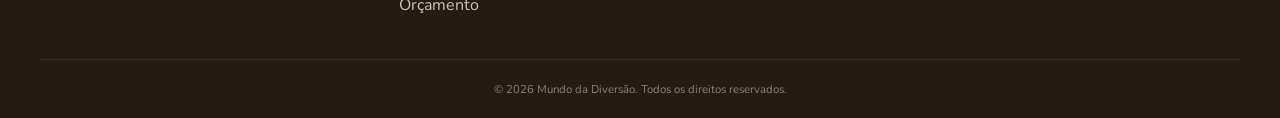
==== commit af4a08c1: "V2.5 Adicionando duas novas paginas ao site." ====
--- a/index.html
+++ b/index.html
@@ -24,13 +24,15 @@
     <nav class="nav-links" aria-label="Navegação principal">
       <ul>
         <li><a href="index.html" aria-current="page">Início</a></li>
-        <li><a href="quem-somos.html">Quem Somos</a></li>
-        <li><a href="oficina.html">Oficina</a></li>
-        <li><a href="servicos.html">Serviços</a></li>
-        <li><a href="galeria.html">Galeria</a></li>
-        <li><a href="feedback.html">FeedBack</a></li>
-        <li><a href="faq.html">FAQ</a></li>
-        <li><a href="pacotes.html">Pacotes</a></li>
+        <li><a href="pages/quem-somos.html">Quem Somos</a></li>
+        <li><a href="pages/oficina.html">Oficina</a></li>
+        <li><a href="pages/servicos.html">Serviços</a></li>
+        <li><a href="pages/galeria.html">Galeria</a></li>
+        <li><a href="pages/feedback.html">FeedBack</a></li>
+        <li><a href="pages/faq.html">FAQ</a></li>
+        <li><a href="pages/pacotes.html">Pacotes</a></li>
+        <li><a href="pages/contato.html">Contato</a></li>
+        <li><a href="pages/orcamento.html">Orçamento</a></li>
       </ul>
     </nav>
 
@@ -76,7 +78,7 @@
         <h2 id="quemsomos-title">Uma empresa criada por quem entende de <span class="accent-red">criança</span>.</h2>
         <p class="lead">O Mundo da Diversão nasceu em 2025 da união entre a Victoria, biomédica, e sua mãe, pedagoga — duas pessoas que decidiram transformar experiência com eventos e com educação infantil em uma recreação de verdade.</p>
         <p>Trabalhamos com profissionais freelancers selecionados com cuidado, e nenhum recreador novo entra sozinho em um evento — ele é acompanhado por alguém mais experiente até conhecermos bem o seu jeito de cuidar das crianças.</p>
-        <p class="section-more"><a href="quem-somos.html">Conheça nossa história, missão e valores →</a></p>
+        <p class="section-more"><a href="pages/quem-somos.html">Conheça nossa história, missão e valores →</a></p>
       </div>
     </div>
   </section>
@@ -110,7 +112,7 @@
           <p>Acompanhamento das crianças em espaços de festa, com atenção total da nossa equipe.</p>
         </article>
       </div>
-      <p class="section-more"><a href="oficina.html">Ver todas as brincadeiras →</a></p>
+      <p class="section-more"><a href="pages/oficina.html">Ver todas as brincadeiras →</a></p>
     </div>
   </section>
 
@@ -152,7 +154,7 @@
           <p>Confraternizações, dia das crianças e eventos corporativos com espaço para os filhos da equipe.</p>
         </article>
       </div>
-      <p class="section-more"><a href="servicos.html">Ver todos os tipos de festa →</a></p>
+      <p class="section-more"><a href="pages/servicos.html">Ver todos os tipos de festa →</a></p>
     </div>
   </section>
 
@@ -165,7 +167,7 @@
         <p>Muitos pais que já contrataram a gente contam que o que mais marcou não foi o valor, e sim as brincadeiras acolhedoras, sem nenhum tipo de segregação entre as crianças — e a nossa baladinha com chuva de espuma, que quase nenhuma outra empresa oferece dentro do próprio pacote de recreação.</p>
         <footer>— Equipe Mundo da Diversão</footer>
       </blockquote>
-      <p class="section-more"><a href="quem-somos.html">Conheça mais sobre a gente →</a></p>
+      <p class="section-more"><a href="pages/quem-somos.html">Conheça mais sobre a gente →</a></p>
     </div>
   </section>
 
@@ -217,7 +219,7 @@
           <img src="assets/img/recreador-pintura-facial.png" alt="Crianças fazendo pinturas faciais" width="360" height="260">
         </figure>
       </div>
-      <p class="section-more"><a href="galeria.html">Ver galeria completa →</a></p>
+      <p class="section-more"><a href="pages/galeria.html">Ver galeria completa →</a></p>
     </div>
   </section>
 
@@ -288,7 +290,7 @@
           <p>Aceitamos pagamento à vista, com 5% de desconto, ou parcelado em até duas vezes sem juros.</p>
         </details>
       </div>
-      <p class="section-more"><a href="faq.html">Ver todas as perguntas →</a></p>
+      <p class="section-more"><a href="pages/faq.html">Ver todas as perguntas →</a></p>
     </div>
   </section>
 
@@ -316,7 +318,7 @@
           <p>Montamos junto com você a combinação ideal de atividades para a sua ocasião.</p>
         </article>
       </div>
-      <p class="section-more"><a href="pacotes.html">Conheça os pacotes em detalhes →</a></p>
+      <p class="section-more"><a href="pages/pacotes.html">Conheça os pacotes em detalhes →</a></p>
     </div>
   </section>
 
@@ -344,21 +346,24 @@
     <nav class="footer-nav" aria-label="Navegação do rodapé">
       <h3>Site</h3>
       <ul>
-        <li><a href="quem-somos.html">Quem Somos</a></li>
-        <li><a href="oficina.html">Oficina</a></li>
-        <li><a href="servicos.html">Serviços</a></li>
-        <li><a href="galeria.html">Galeria</a></li>
-        <li><a href="feedback.html">FeedBack</a></li>
-        <li><a href="faq.html">FAQ</a></li>
-        <li><a href="pacotes.html">Pacotes</a></li>
+        <li><a href="index.html">Início</a></li>
+        <li><a href="pages/quem-somos.html">Quem Somos</a></li>
+        <li><a href="pages/oficina.html">Oficina</a></li>
+        <li><a href="pages/servicos.html">Serviços</a></li>
+        <li><a href="pages/galeria.html">Galeria</a></li>
+        <li><a href="pages/feedback.html">FeedBack</a></li>
+        <li><a href="pages/faq.html">FAQ</a></li>
+        <li><a href="pages/pacotes.html">Pacotes</a></li>
+        <li><a href="pages/contato.html">Contato</a></li>
+        <li><a href="pages/orcamento.html">Orçamento</a></li>
       </ul>
     </nav>
 
     <nav class="footer-nav" aria-label="Políticas">
       <h3>Legal</h3>
       <ul>
-        <li><a href="privacidade.html">Política de Privacidade</a></li>
-        <li><a href="termos.html">Termos de Uso</a></li>
+        <li><a href="pages/privacidade.html">Política de Privacidade</a></li>
+        <li><a href="pages/termos.html">Termos de Uso</a></li>
       </ul>
     </nav>
 
--- a/assets/css/style.css
+++ b/assets/css/style.css
@@ -8,7 +8,7 @@
    5. Botões
    6. Header & Navegação
    7. Hero
-   8. Componentes de conteúdo (cards, lista, citação, faq, contato)
+   8. Componentes de conteúdo (cards, lista, citação, faq, contato, formulários)
    9. Footer
    10. Responsivo
    ========================================================= */
@@ -205,6 +205,21 @@
 }
 .service-icon { font-size: 2rem; display: block; margin-bottom: 12px; }
 
+/* moldura de foto/vídeo dentro do card (usado em oficina.html) */
+.service-card .media-frame {
+  border-radius: 12px;
+  overflow: hidden;
+  margin-bottom: 14px;
+  background: #000;
+}
+.service-card .media-frame img,
+.service-card .media-frame video {
+  width: 100%;
+  height: 220px;
+  object-fit: cover;
+  display: block;
+}
+
 /* banner com imagem de fundo */
 .banner {
   position: relative;
@@ -271,6 +286,64 @@
 .faq-item summary { padding: 18px 22px; cursor: pointer; font-family: 'Baloo 2', sans-serif; font-weight: 700; }
 .faq-item[open] summary { color: var(--red); }
 .faq-item p { padding: 0 22px 18px; }
+
+/* formulários (feedback / dúvidas — usado em index, feedback.html e faq.html) */
+form {
+  max-width: 640px;
+  margin-top: 8px;
+}
+form p {
+  margin-bottom: 22px;
+  line-height: 1.3;
+}
+form br {
+  display: none;
+}
+form label {
+  display: block;
+  font-family: 'Baloo 2', sans-serif;
+  font-weight: 700;
+  font-size: 1.05rem;
+  line-height: 1.2;
+  color: var(--ink);
+  margin-bottom: 8px;
+}
+form input[type="text"],
+form input[type="email"],
+form textarea {
+  width: 100%;
+  padding: 16px 18px;
+  border-radius: 12px;
+  border: 2px solid var(--line);
+  background: var(--white);
+  font-family: 'Nunito', sans-serif;
+  font-size: 1.05rem;
+  line-height: 1.4;
+  color: var(--ink);
+  transition: border-color .2s, box-shadow .2s;
+}
+form textarea {
+  resize: vertical;
+  min-height: 160px;
+}
+form input::placeholder,
+form textarea::placeholder {
+  color: #B7AD9C;
+}
+form input:focus,
+form textarea:focus {
+  outline: none;
+  border-color: var(--blue);
+  box-shadow: 0 0 0 3px rgba(46, 111, 242, .15);
+}
+form input:invalid:not(:placeholder-shown):not(:focus),
+form textarea:invalid:not(:placeholder-shown):not(:focus) {
+  border-color: var(--red);
+}
+form button[type="submit"] {
+  margin-top: 4px;
+  font-size: 1.05rem;
+}
 
 /* cta */
 .cta { background: var(--dark); padding: 90px 0; text-align: center; }
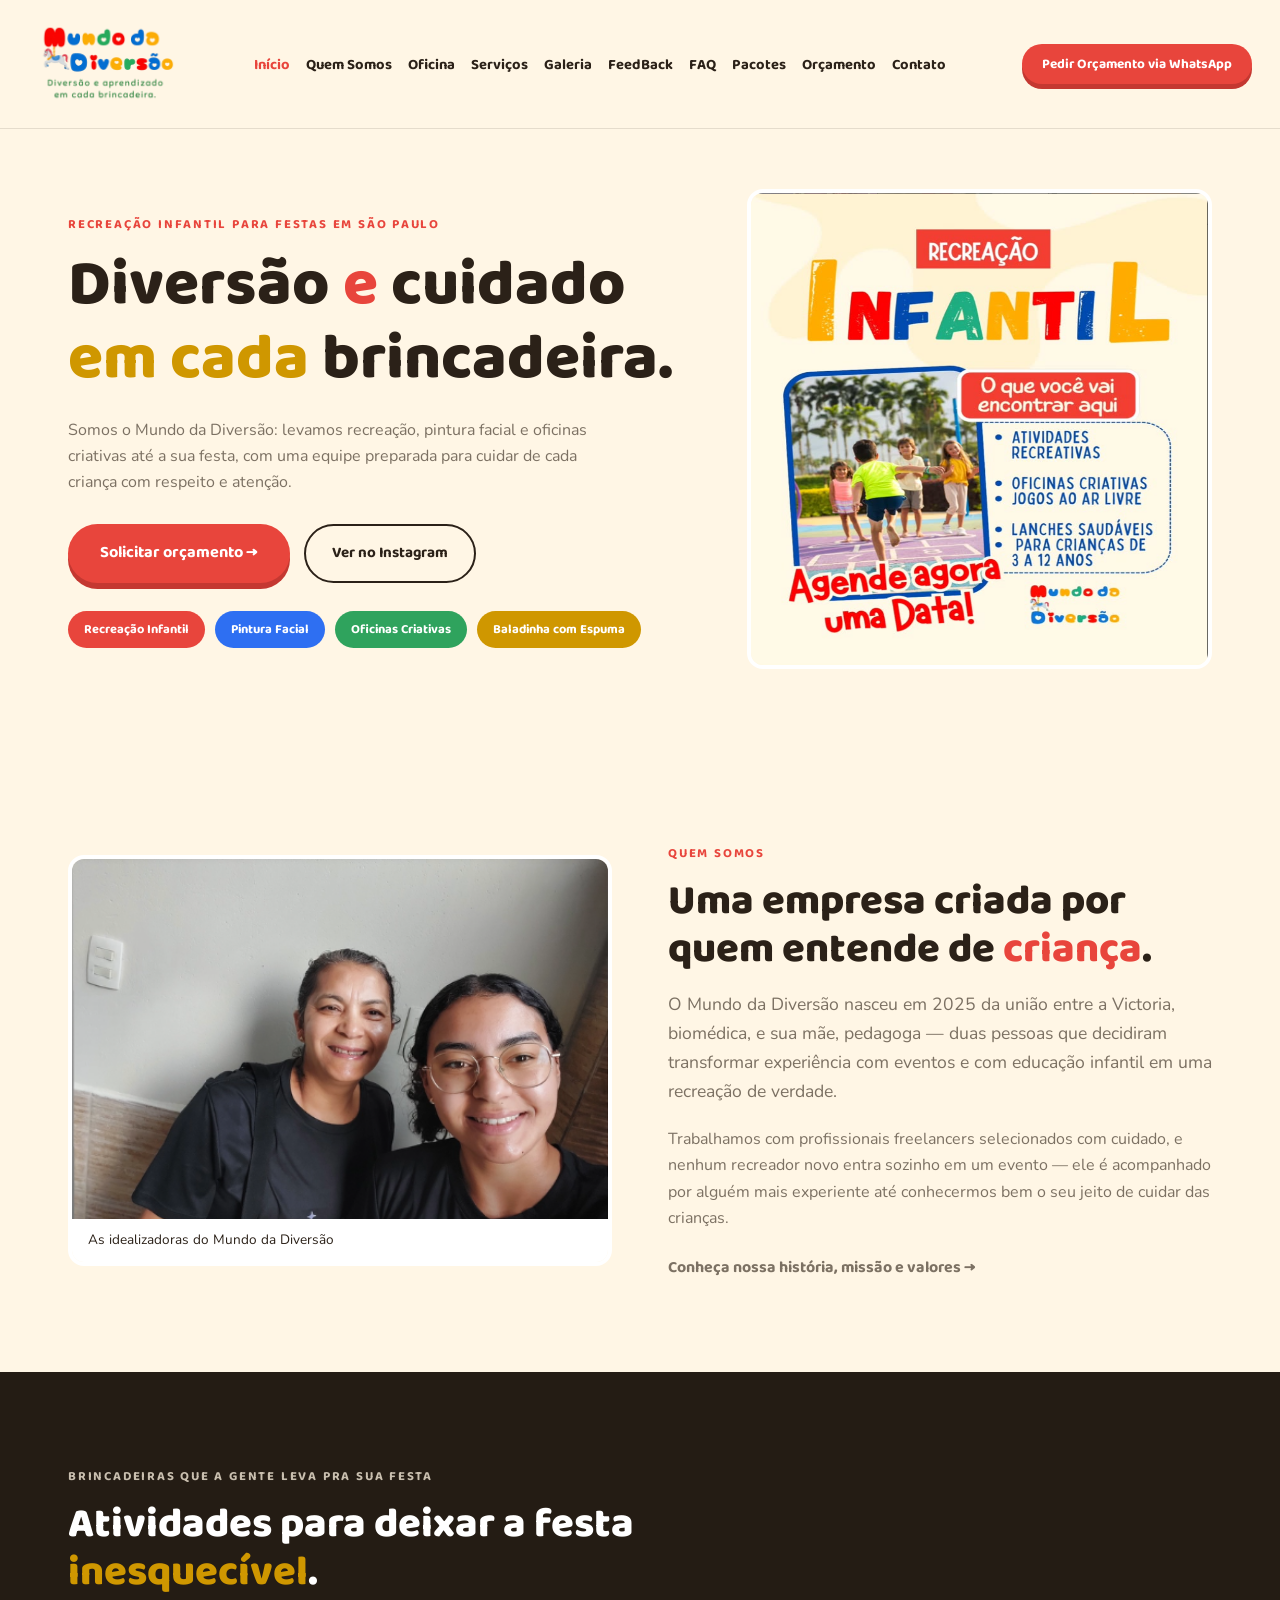
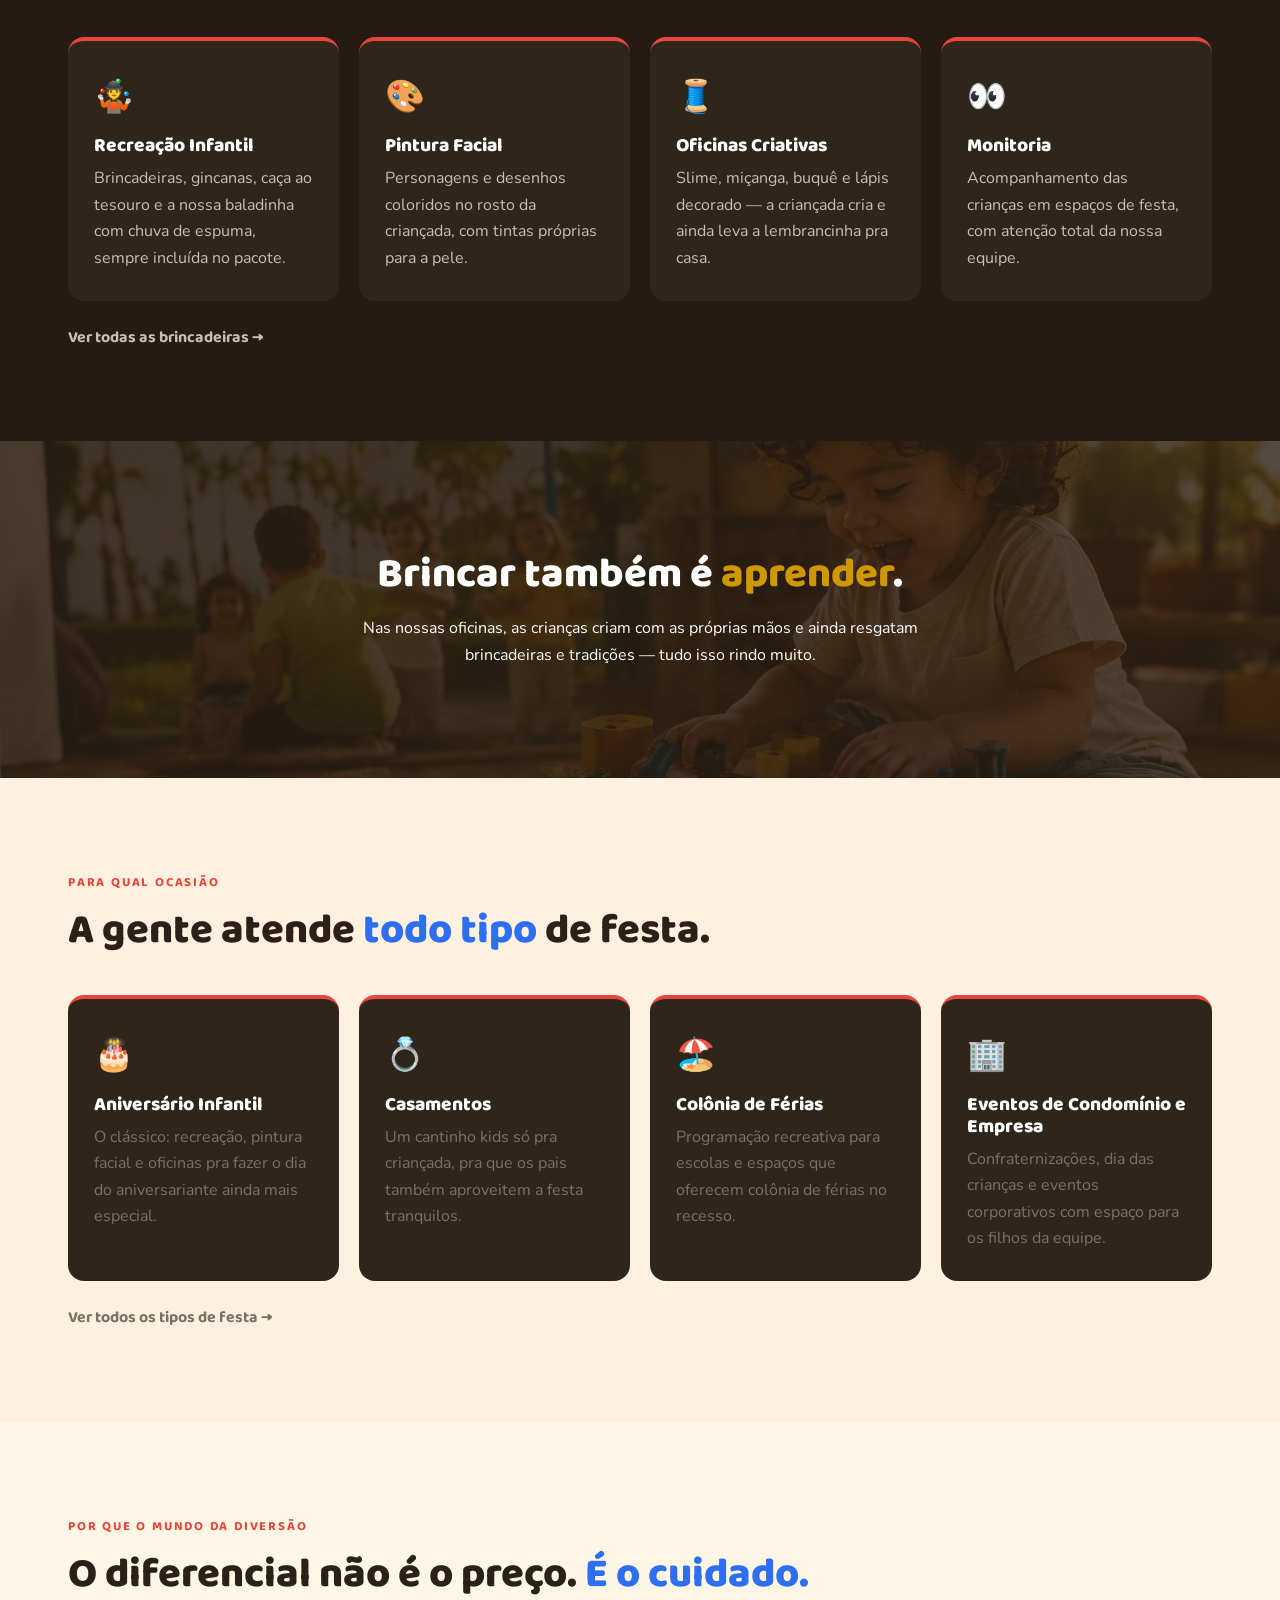
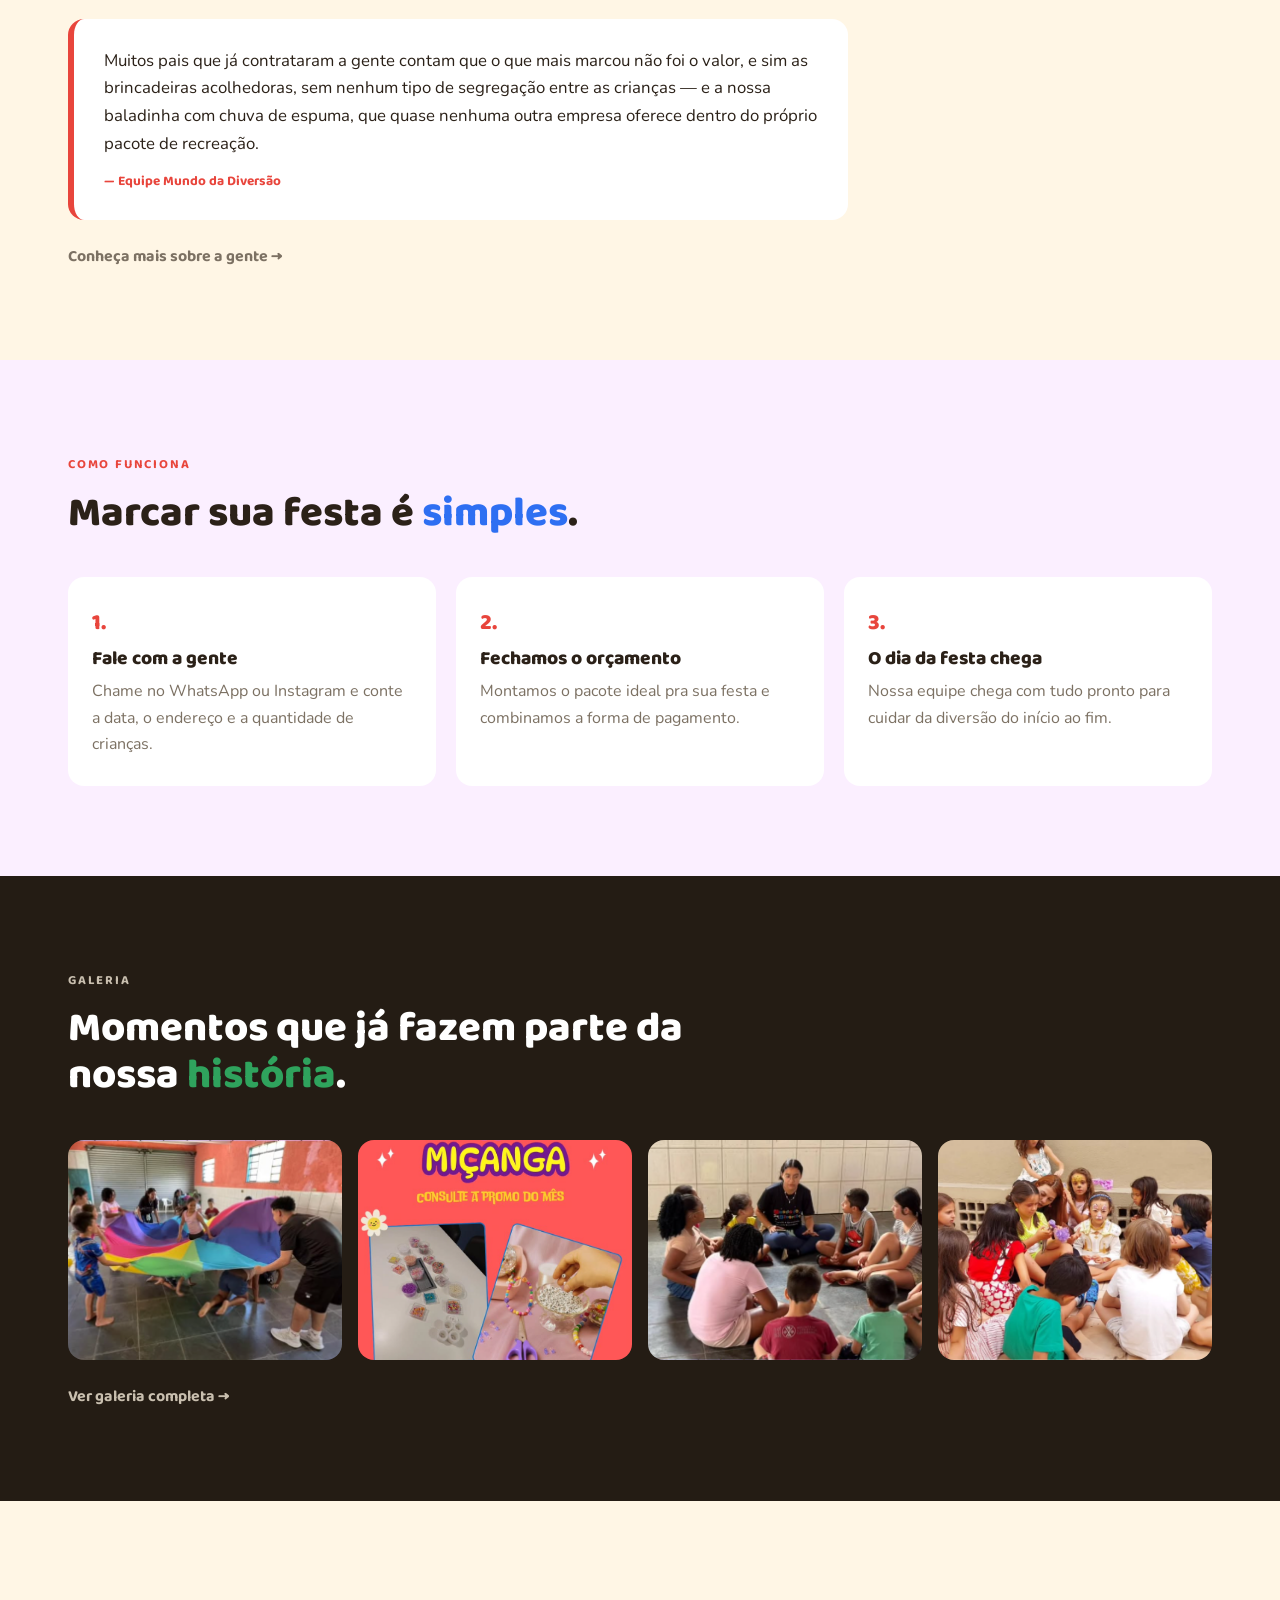
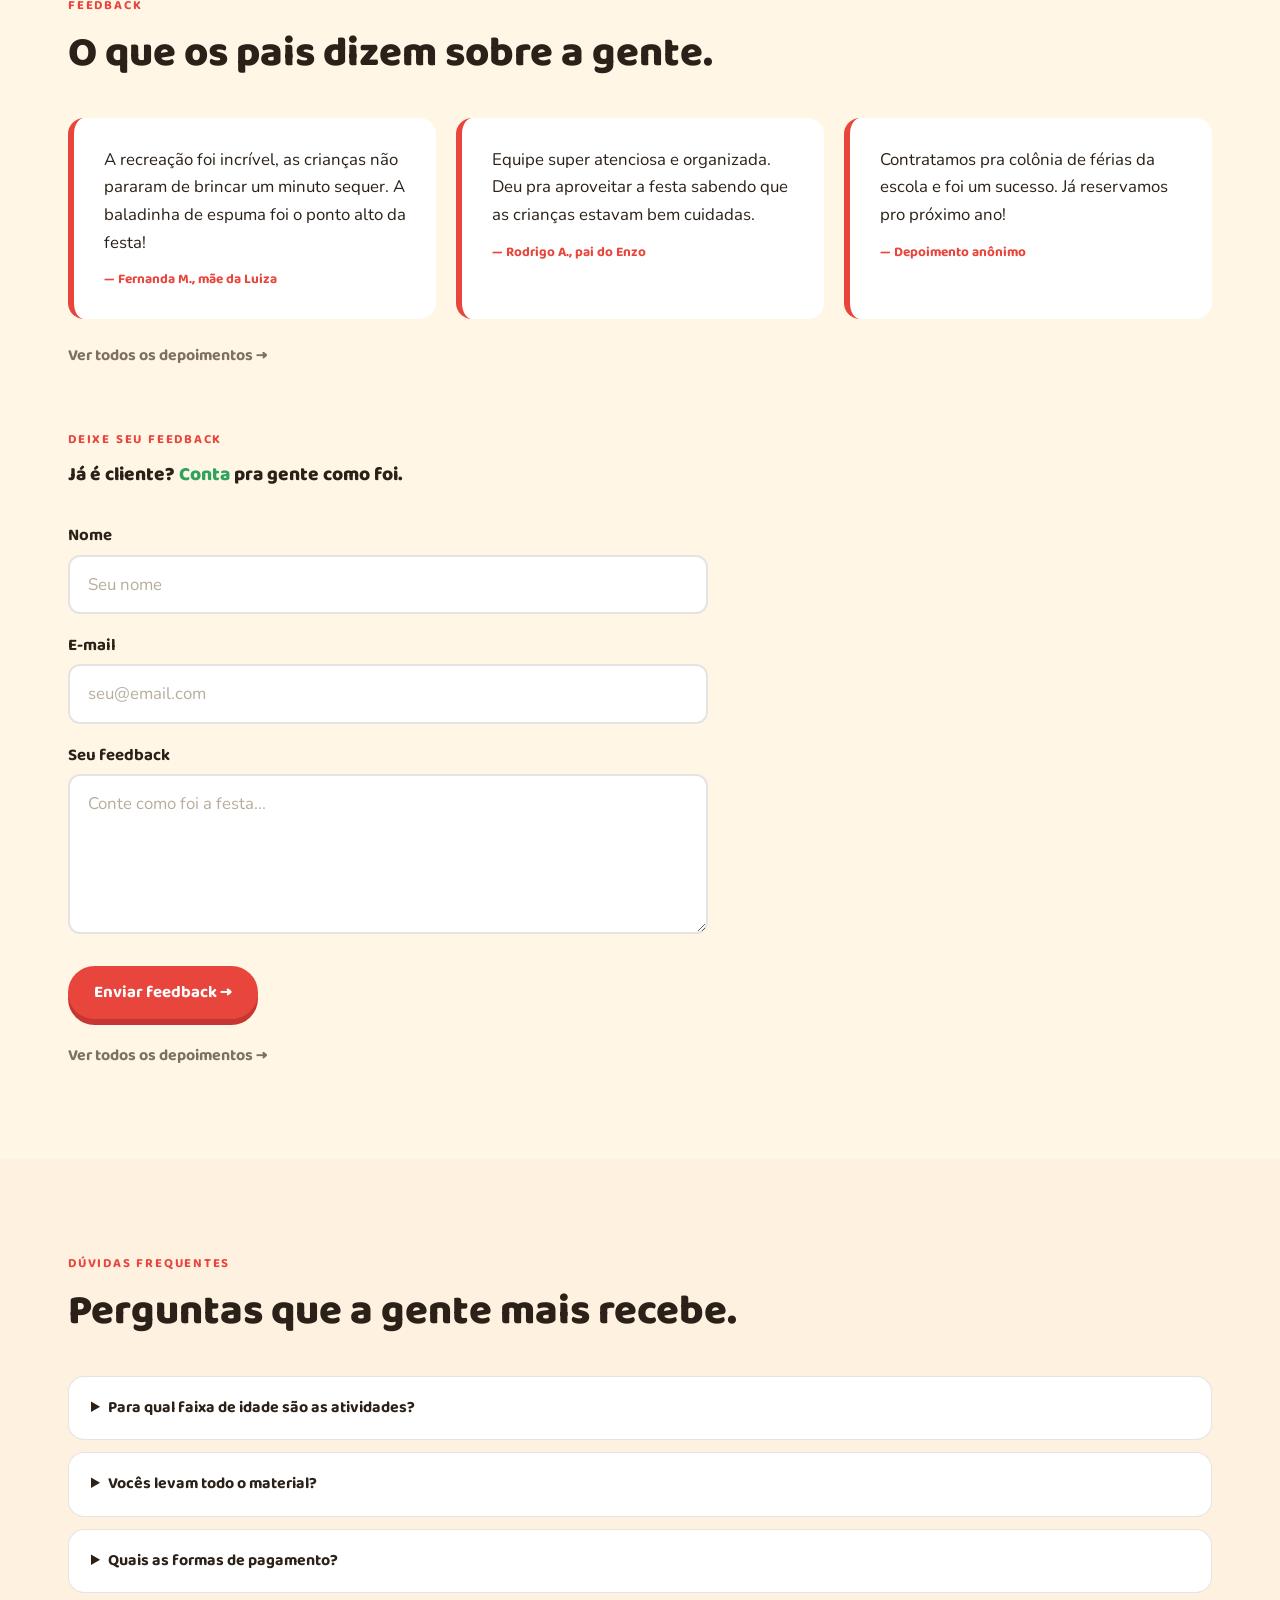
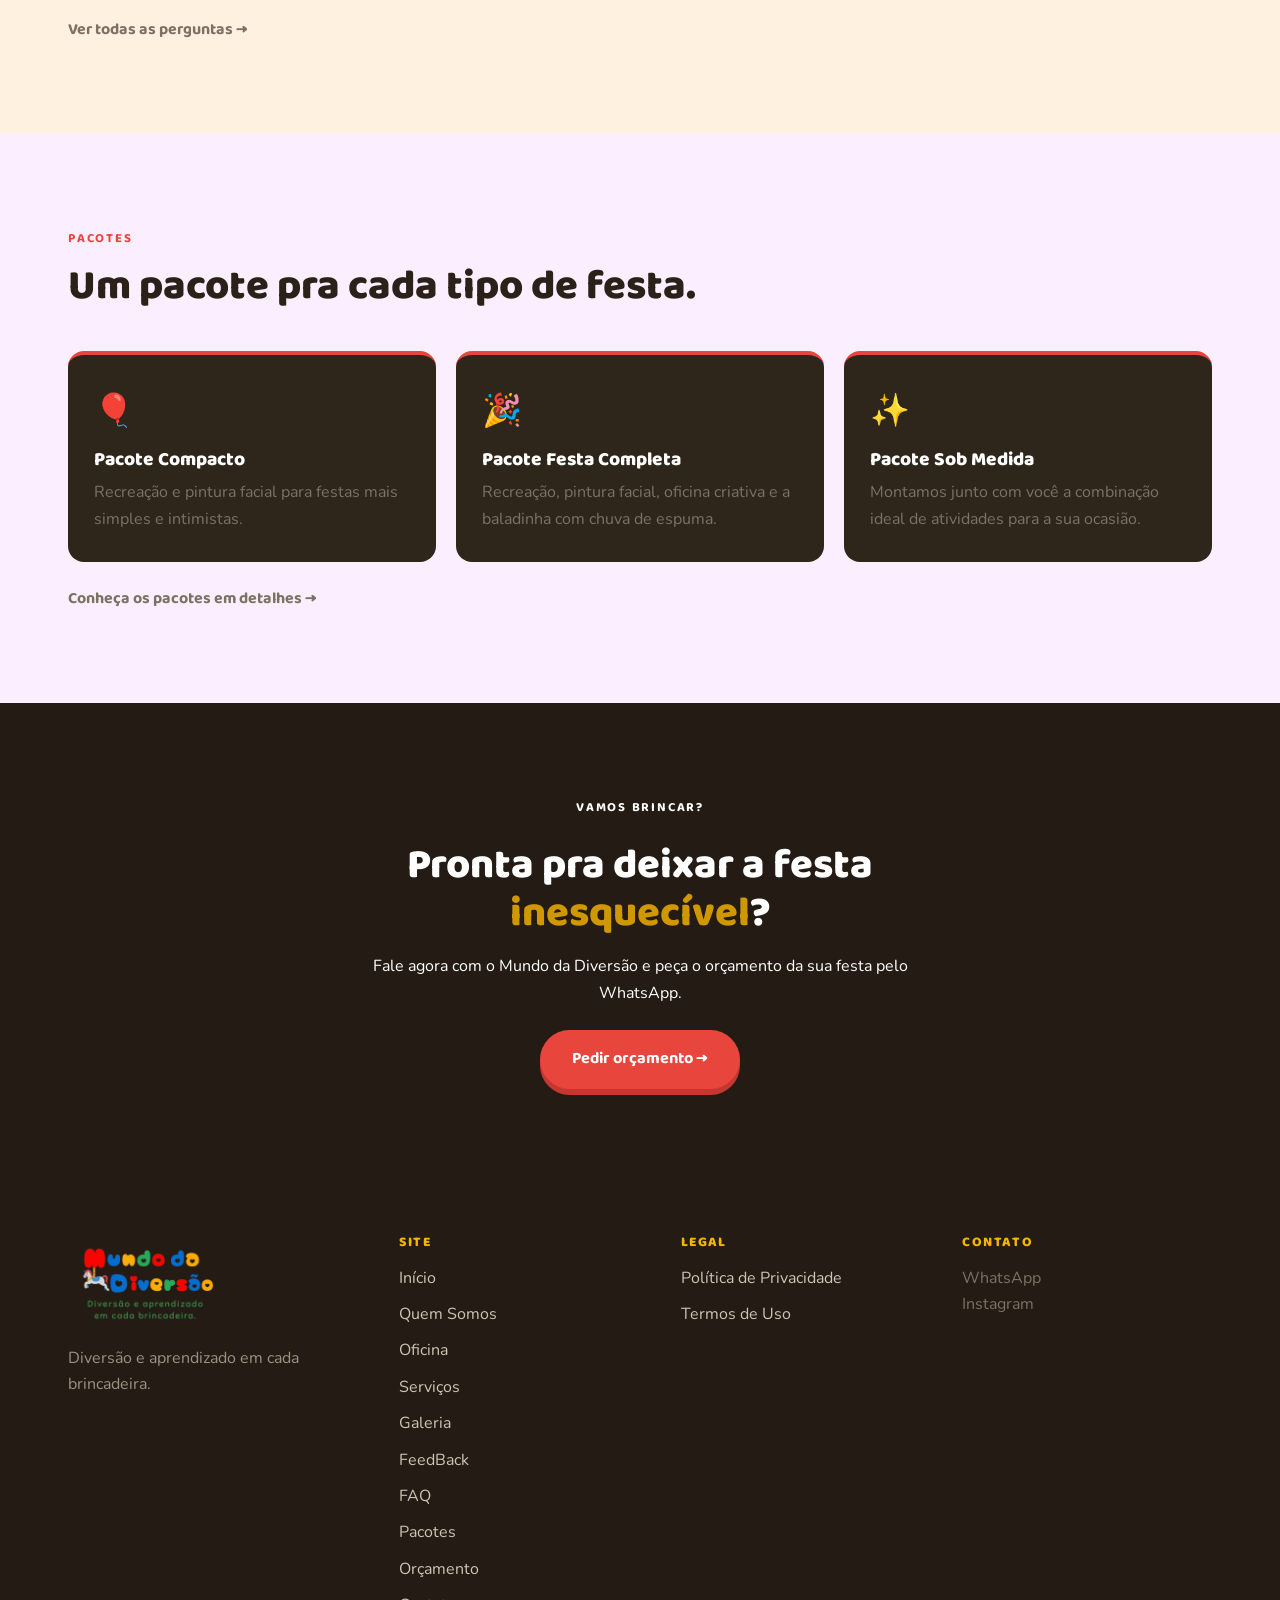
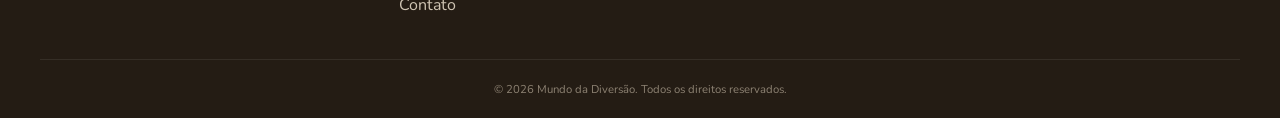
==== commit b634878d: "V2.8 Adicionando um Script de mascara para os formularios e atualizando o nome do botão de orçamento" ====
--- a/index.html
+++ b/index.html
@@ -31,12 +31,12 @@
         <li><a href="pages/feedback.html">FeedBack</a></li>
         <li><a href="pages/faq.html">FAQ</a></li>
         <li><a href="pages/pacotes.html">Pacotes</a></li>
+        <li><a href="pages/orcamento.html">Orçamento</a></li>
         <li><a href="pages/contato.html">Contato</a></li>
-        <li><a href="pages/orcamento.html">Orçamento</a></li>
       </ul>
     </nav>
 
-    <a href="https://wa.me/5511993741754?text=Oi!%20Quero%20pedir%20um%20or%C3%A7amento%20com%20o%20Mundo%20da%20Divers%C3%A3o!" class="btn btn-primary nav-cta" target="_blank" rel="noopener">Pedir Orçamento</a>
+    <a href="https://wa.me/5511993741754?text=Oi!%20Quero%20pedir%20um%20or%C3%A7amento%20com%20o%20Mundo%20da%20Divers%C3%A3o!" class="btn btn-primary nav-cta" target="_blank" rel="noopener">Pedir Orçamento via WhatsApp</a>
   </div>
 </header>
 
@@ -354,8 +354,8 @@
         <li><a href="pages/feedback.html">FeedBack</a></li>
         <li><a href="pages/faq.html">FAQ</a></li>
         <li><a href="pages/pacotes.html">Pacotes</a></li>
+        <li><a href="pages/orcamento.html">Orçamento</a></li>
         <li><a href="pages/contato.html">Contato</a></li>
-        <li><a href="pages/orcamento.html">Orçamento</a></li>
       </ul>
     </nav>
 
@@ -379,5 +379,11 @@
   </div>
 </footer>
 
+<audio id="musica-fundo" loop preload="none">
+  <source src="assets/audio/musica-fundo.mp3" type="audio/mpeg">
+  Seu navegador não é compatível com o elemento de áudio.
+</audio>
+
+<script src="assets/js/musica.js" defer></script>
 </body>
-</html>+</html>
--- a/assets/css/style.css
+++ b/assets/css/style.css
@@ -8,7 +8,7 @@
    5. Botões
    6. Header & Navegação
    7. Hero
-   8. Componentes de conteúdo (cards, lista, citação, faq, contato, formulários)
+   8. Componentes de conteúdo (cards, lista, citação, faq, contato, formulários, música)
    9. Footer
    10. Responsivo
    ========================================================= */
@@ -156,7 +156,8 @@
   padding: 14px 28px;
 }
 .logo-img { height: 100px; }
-.nav-links ul { display: flex; flex-wrap: wrap; gap: 20px; }
+.header .container { max-width: 1360px; }
+.nav-links ul { display: flex; flex-wrap: wrap; gap: 16px; }
 .nav-links a { font-family: 'Baloo 2', sans-serif; font-weight: 700; font-size: .92rem; }
 .nav-links a:hover, .nav-links a[aria-current="page"] { color: var(--red); }
 .nav-cta { padding: 9px 20px; font-size: .85rem; box-shadow: 0 5px 0 0 var(--red-dark); }
@@ -310,6 +311,11 @@
 }
 form input[type="text"],
 form input[type="email"],
+form input[type="tel"],
+form input[type="date"],
+form input[type="time"],
+form input[type="number"],
+form select,
 form textarea {
   width: 100%;
   padding: 16px 18px;
@@ -331,12 +337,14 @@
   color: #B7AD9C;
 }
 form input:focus,
+form select:focus,
 form textarea:focus {
   outline: none;
   border-color: var(--blue);
   box-shadow: 0 0 0 3px rgba(46, 111, 242, .15);
 }
 form input:invalid:not(:placeholder-shown):not(:focus),
+form select:invalid:not(:placeholder-shown):not(:focus),
 form textarea:invalid:not(:placeholder-shown):not(:focus) {
   border-color: var(--red);
 }
@@ -344,6 +352,84 @@
   margin-top: 4px;
   font-size: 1.05rem;
 }
+
+/* formulários longos (contato e orçamento) */
+form .form-row {
+  display: grid;
+  grid-template-columns: 1fr 1fr;
+  gap: 0 20px;
+}
+form fieldset {
+  border: 2px solid var(--line);
+  border-radius: var(--radius);
+  padding: 20px 22px 4px;
+  margin-bottom: 22px;
+}
+form legend {
+  font-family: 'Baloo 2', sans-serif;
+  font-weight: 800;
+  font-size: 1.1rem;
+  color: var(--ink);
+  padding: 0 8px;
+}
+form .check-line {
+  display: flex;
+  align-items: flex-start;
+  gap: 10px;
+}
+form .check-line input {
+  flex-shrink: 0;
+  width: 20px;
+  height: 20px;
+  margin-top: 4px;
+  accent-color: var(--red);
+}
+form .check-line label {
+  margin-bottom: 0;
+  font-family: 'Nunito', sans-serif;
+  font-weight: 600;
+  font-size: 1rem;
+}
+form .check-line a { color: var(--blue); text-decoration: underline; }
+
+/* contato: formulário + coluna de informações */
+.contact-layout {
+  display: grid;
+  grid-template-columns: 1.4fr 1fr;
+  gap: 56px;
+  align-items: start;
+}
+.contact-aside {
+  background: var(--white);
+  border-radius: var(--radius);
+  border-top: 4px solid var(--red);
+  padding: 28px 26px;
+}
+.contact-aside address a:hover { color: var(--red); }
+
+/* botão de música de fundo (navbar) */
+.music-toggle {
+  display: inline-flex;
+  align-items: center;
+  justify-content: center;
+  width: 44px;
+  height: 44px;
+  border: 2px solid var(--ink);
+  border-radius: 50%;
+  background: transparent;
+  color: var(--ink);
+  cursor: pointer;
+}
+.music-toggle:hover { border-color: var(--blue); color: var(--blue); }
+.music-toggle[aria-pressed="true"] {
+  background: var(--green);
+  border-color: var(--green);
+  color: var(--white);
+}
+.music-toggle .icon-on { display: none; }
+.music-toggle[aria-pressed="true"] .icon-on { display: block; }
+.music-toggle[aria-pressed="true"] .icon-off { display: none; }
+
 
 /* cta */
 .cta { background: var(--dark); padding: 90px 0; text-align: center; }
@@ -375,7 +461,7 @@
 @media (max-width: 768px) {
   .hero-content { grid-template-columns: 1fr; }
   .hero-figure { order: -1; max-width: 380px; margin: 0 auto; }
-  .two-col, .two-col.reverse { grid-template-columns: 1fr; }
+  .two-col, .two-col.reverse, .contact-layout { grid-template-columns: 1fr; }
   .two-col.reverse .img-frame { order: 0; }
   .process { grid-template-columns: 1fr; }
   .services-grid { grid-template-columns: 1fr 1fr; }
@@ -388,6 +474,7 @@
   .hero-actions { flex-direction: column; align-items: stretch; }
   .hero-actions .btn { justify-content: center; }
   .services-grid { grid-template-columns: 1fr; }
+  form .form-row { grid-template-columns: 1fr; }
   .img-frame img { height: 240px; }
   .footer-grid { grid-template-columns: 1fr; }
 }
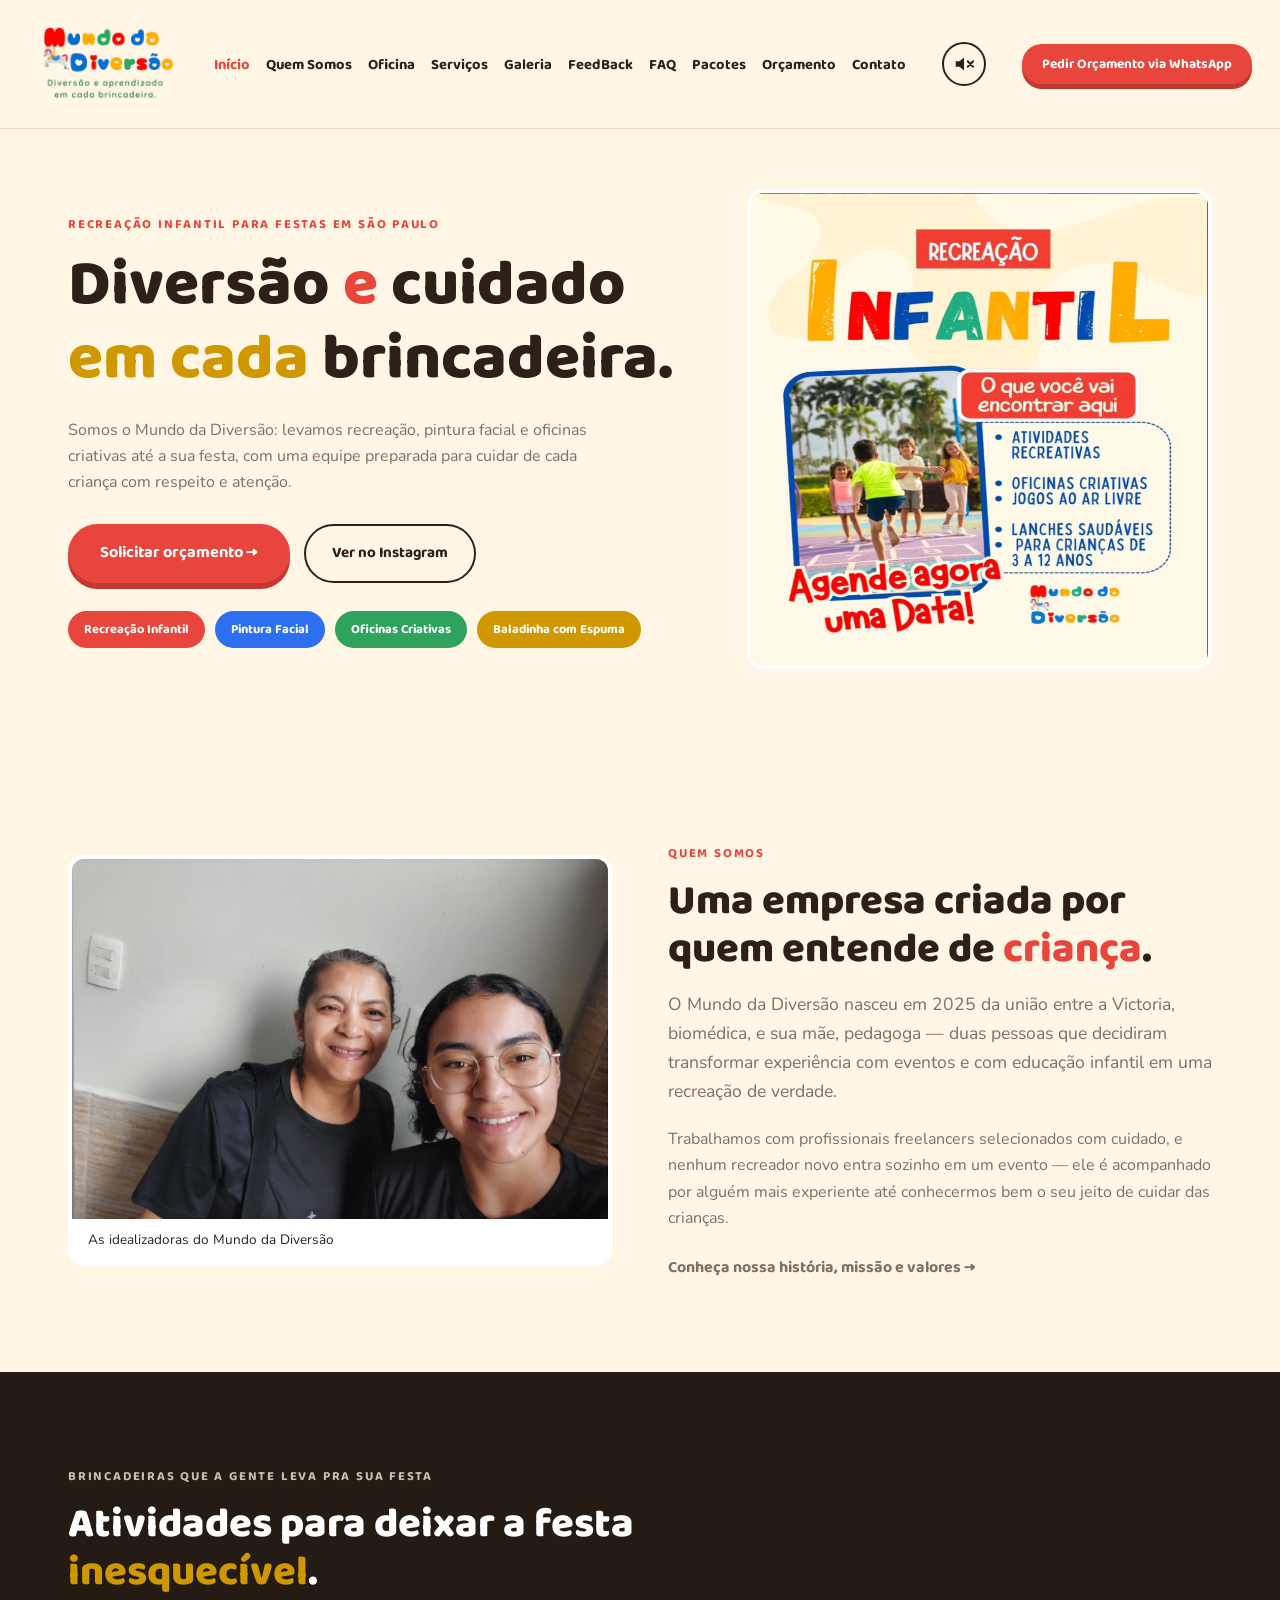
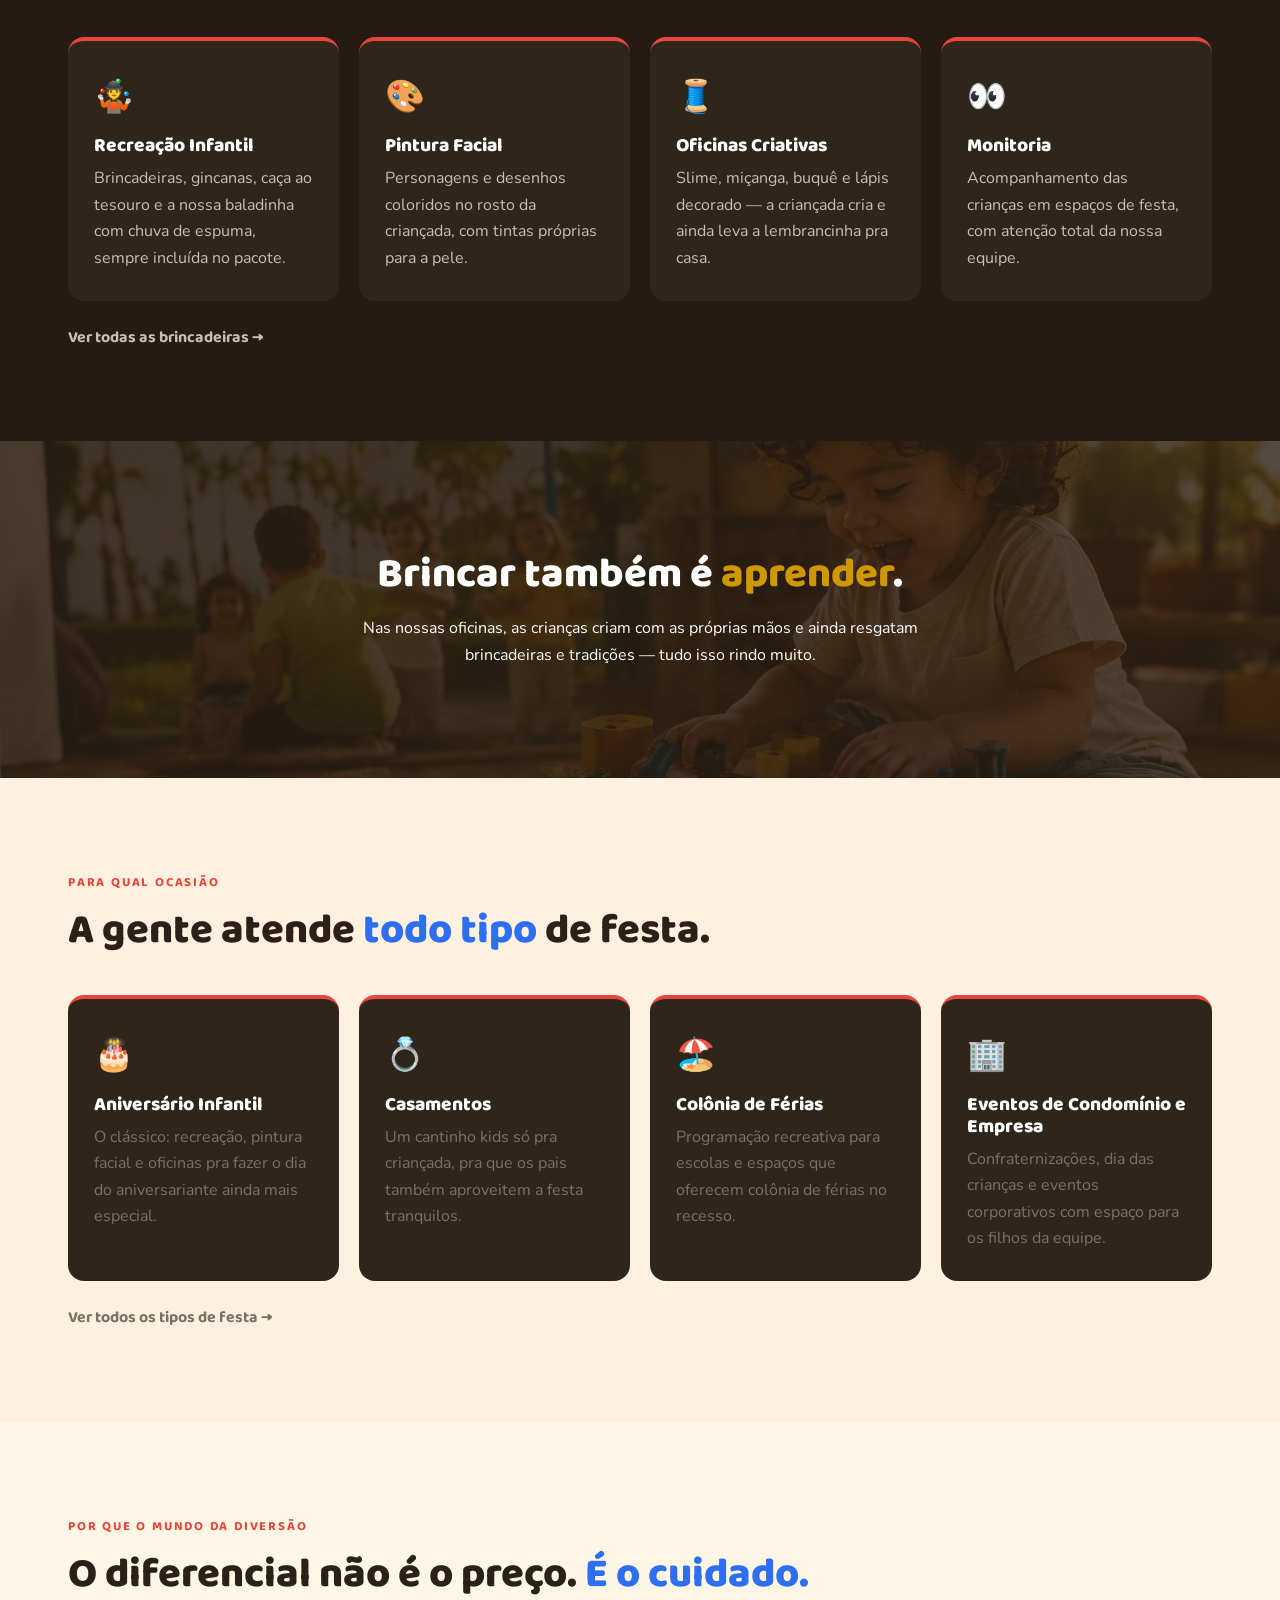
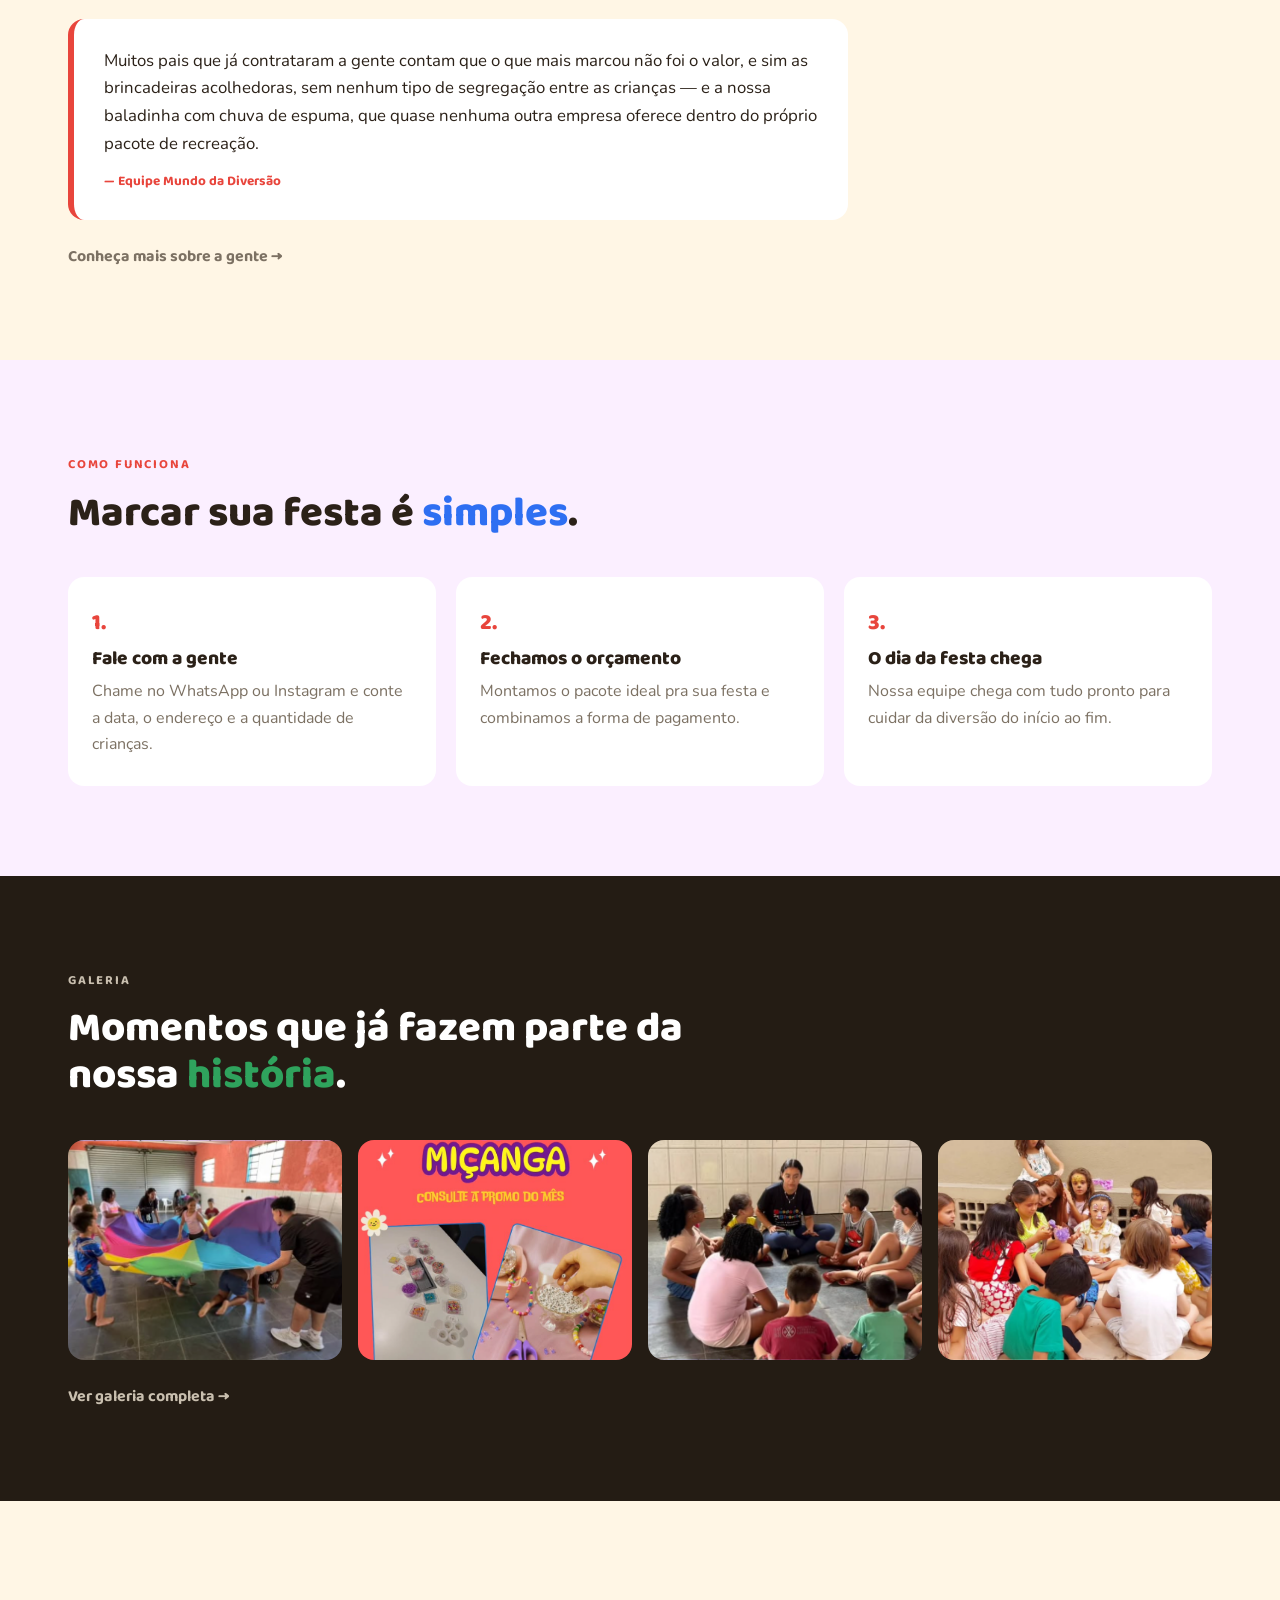
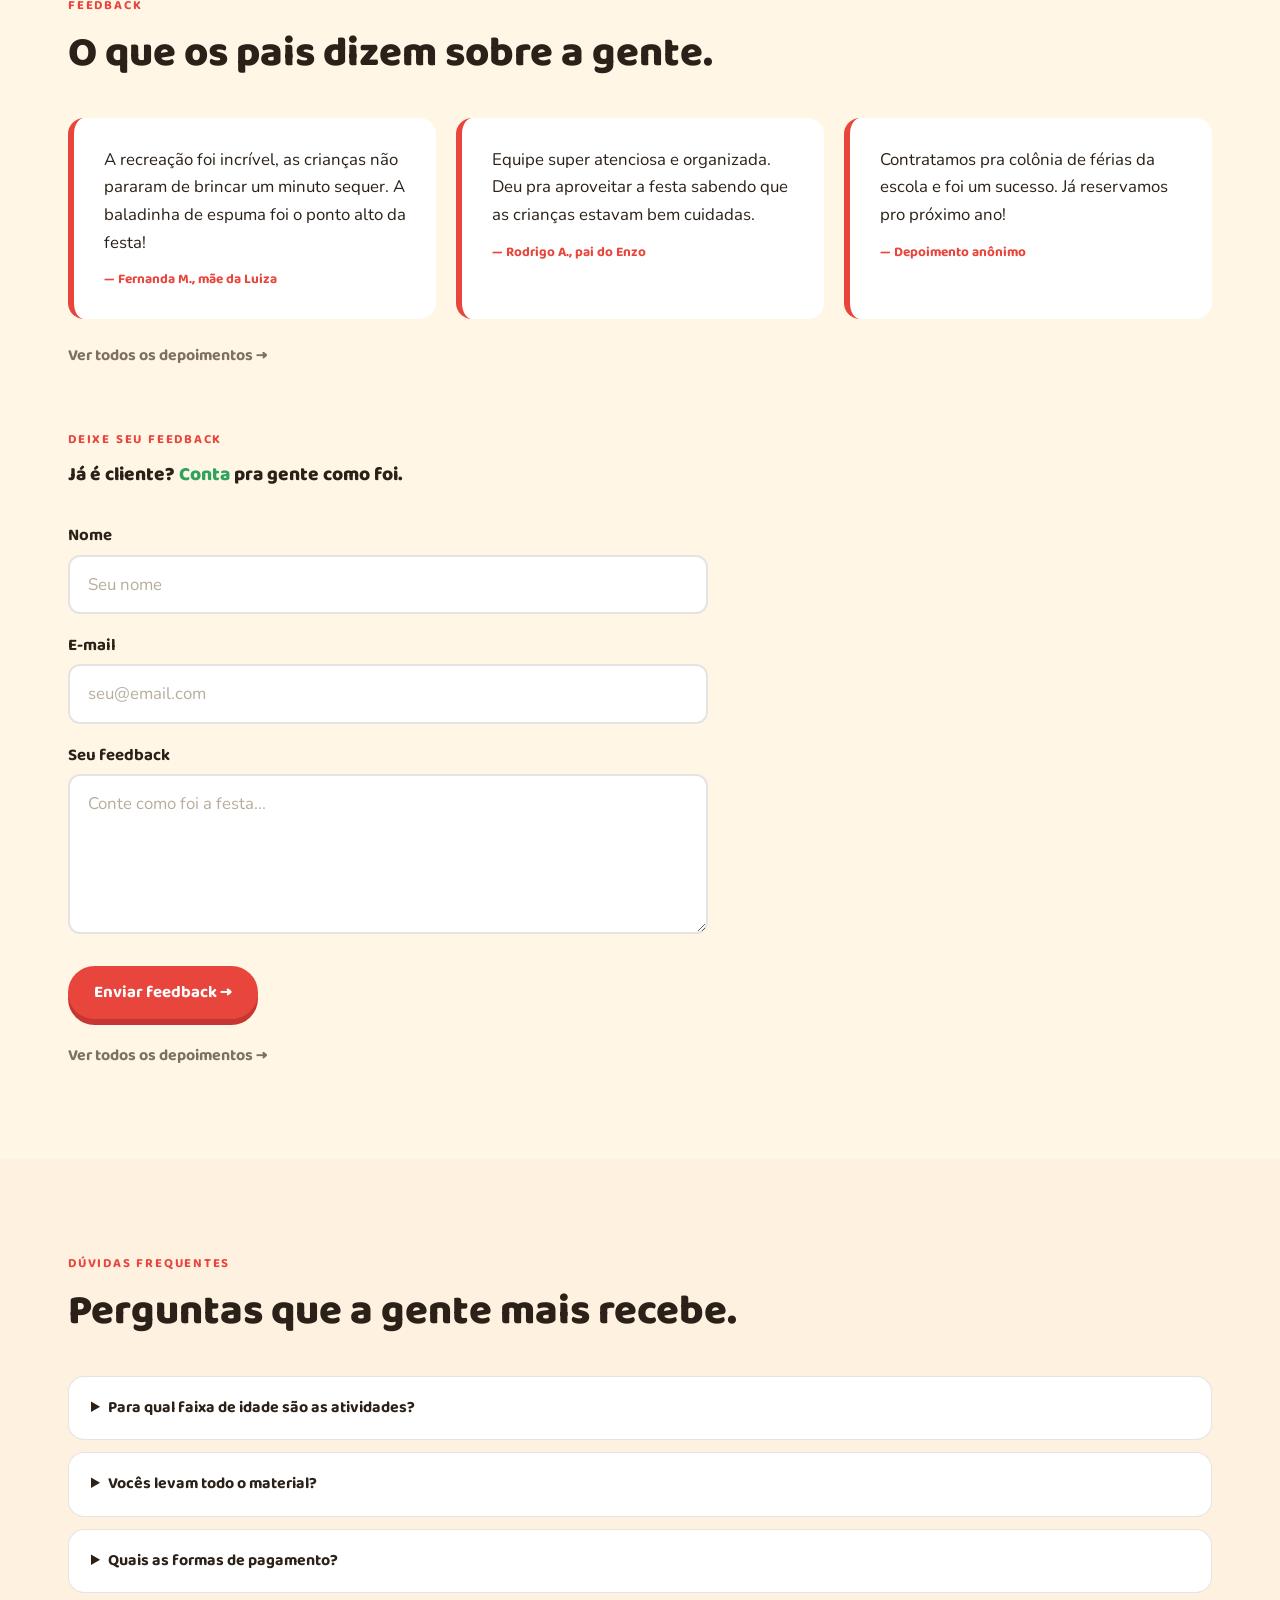
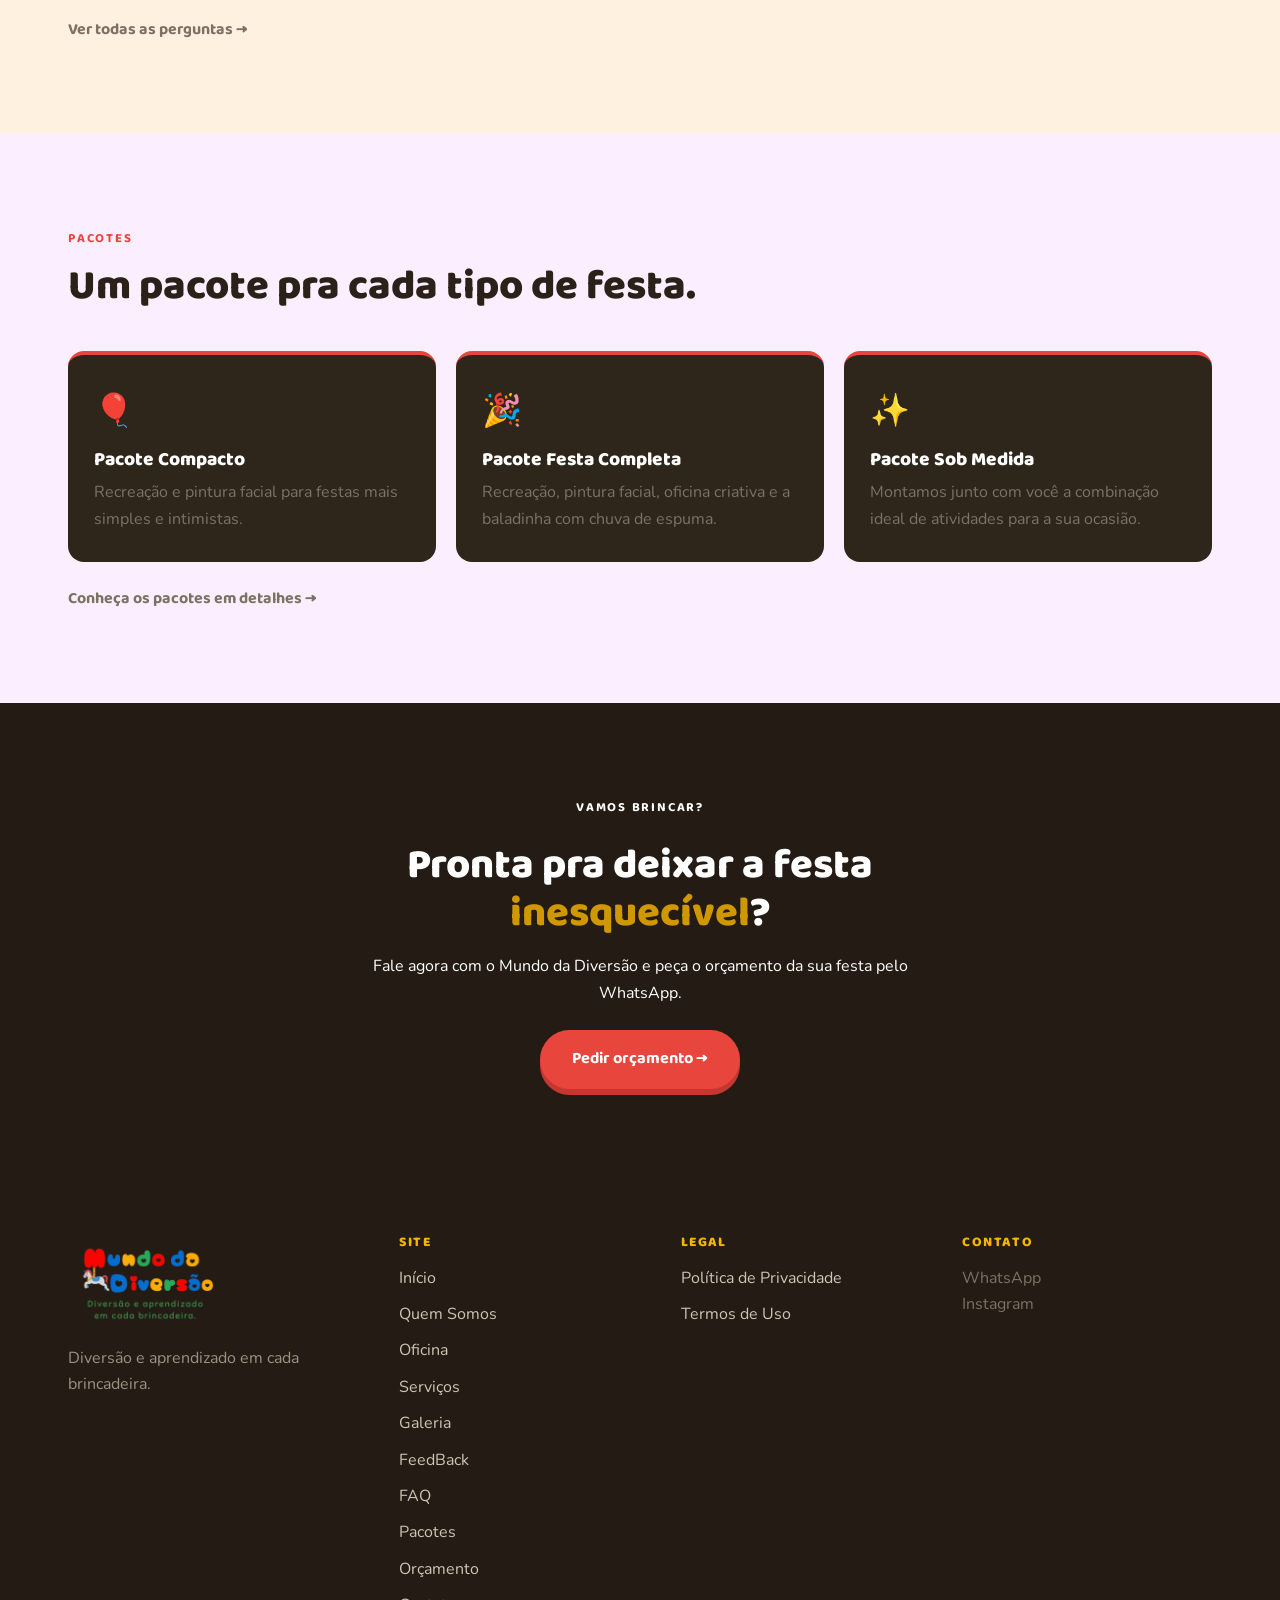
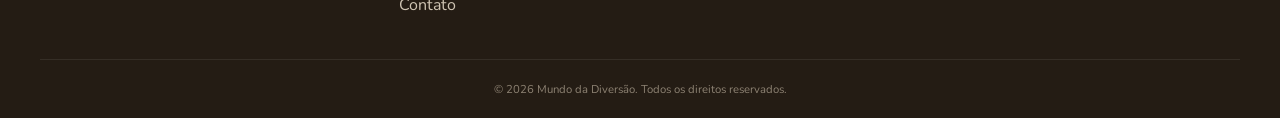
==== commit d3ef1dad: "V2.10 Adicionando musica e scroll suave nas paginas" ====
--- a/index.html
+++ b/index.html
@@ -384,6 +384,7 @@
   Seu navegador não é compatível com o elemento de áudio.
 </audio>
 
+<script src="assets/js/acessibilidade.js" defer></script>
 <script src="assets/js/musica.js" defer></script>
 </body>
 </html>
--- a/assets/css/style.css
+++ b/assets/css/style.css
@@ -477,4 +477,4 @@
   form .form-row { grid-template-columns: 1fr; }
   .img-frame img { height: 240px; }
   .footer-grid { grid-template-columns: 1fr; }
-}+}
